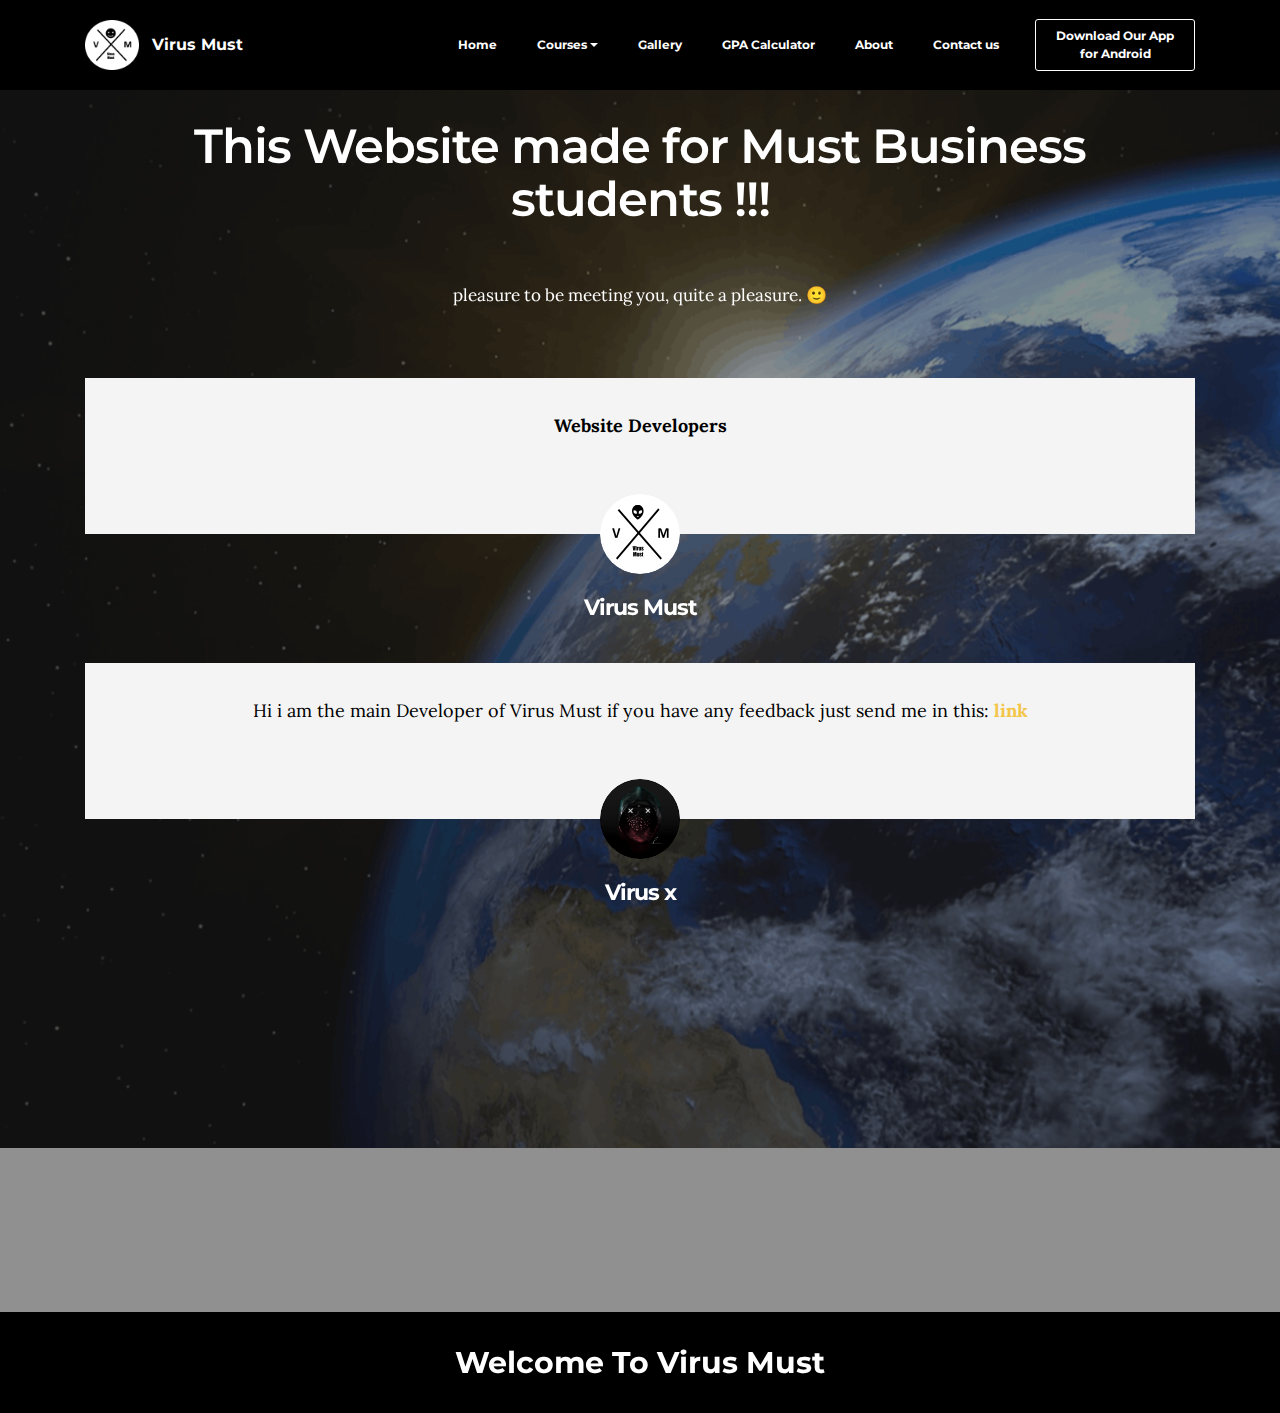
==== about.html @ 424b8ff4 "Add files via upload" ====
<!DOCTYPE html>
<html  >
<head>
  <!-- Site made with Mobirise Website Builder v5.9.18, https://mobirise.com -->
  <meta charset="UTF-8">
  <meta http-equiv="X-UA-Compatible" content="IE=edge">
  <meta name="generator" content="Mobirise v5.9.18, mobirise.com">
  <meta name="viewport" content="width=device-width, initial-scale=1, minimum-scale=1">
  <link rel="shortcut icon" href="assets/images/vm2-138x128.png" type="image/x-icon">
  <meta name="description" content="">
  
  
  <title>About</title>
  <link rel="stylesheet" href="https://fonts.googleapis.com/css?family=Lora:400,700,400italic,700italic&subset=latin">
  <link rel="stylesheet" href="https://fonts.googleapis.com/css?family=Montserrat:400,700">
  <link rel="stylesheet" href="https://fonts.googleapis.com/css?family=Raleway:100,100i,200,200i,300,300i,400,400i,500,500i,600,600i,700,700i,800,800i,900,900i">
  <link rel="stylesheet" href="assets/tether/tether.min.css">
  <link rel="stylesheet" href="assets/bootstrap/css/bootstrap.min.css">
  <link rel="stylesheet" href="assets/animatecss/animate.min.css">
  <link rel="stylesheet" href="assets/dropdown/css/style.css">
  <link rel="stylesheet" href="assets/theme/css/style.css">
  <link rel="preload" href="https://fonts.googleapis.com/css?family=Montserrat:400,700&display=swap" as="style" onload="this.onload=null;this.rel='stylesheet'">
  <noscript><link rel="stylesheet" href="https://fonts.googleapis.com/css?family=Montserrat:400,700&display=swap"></noscript>
  <link rel="preload" href="https://fonts.googleapis.com/css?family=Lora:400,700&display=swap" as="style" onload="this.onload=null;this.rel='stylesheet'">
  <noscript><link rel="stylesheet" href="https://fonts.googleapis.com/css?family=Lora:400,700&display=swap"></noscript>
  <link rel="preload" href="https://fonts.googleapis.com/css?family=Raleway:400,300,700&display=swap" as="style" onload="this.onload=null;this.rel='stylesheet'">
  <noscript><link rel="stylesheet" href="https://fonts.googleapis.com/css?family=Raleway:400,300,700&display=swap"></noscript>
  <link rel="preload" as="style" href="assets/mobirise/css/mbr-additional.css?v=BYHRyt"><link rel="stylesheet" href="assets/mobirise/css/mbr-additional.css?v=BYHRyt" type="text/css">

  
  
  
</head>
<body>
  
  <section id="menu-0" data-rv-view="24">

    <nav class="navbar navbar-dropdown navbar-fixed-top">
        <div class="container">

            <div class="mbr-table">
                <div class="mbr-table-cell">

                    <div class="navbar-brand">
                        <a href="index.html" class="navbar-logo"><img src="assets/images/vm2-138x128.png" alt="Virus X"></a>
                        <a class="navbar-caption text-white" href="index.html">Virus Must</a>
                    </div>

                </div>
                <div class="mbr-table-cell">

                    <button class="navbar-toggler pull-xs-right hidden-md-up" type="button" data-toggle="collapse" data-target="#exCollapsingNavbar">
                        <div class="hamburger-icon"></div>
                    </button>

                    <ul class="nav-dropdown collapse pull-xs-right nav navbar-nav navbar-toggleable-sm" id="exCollapsingNavbar"><li class="nav-item"><a class="nav-link link" href="index.html" aria-expanded="false">Home</a></li><li class="nav-item dropdown"><a class="nav-link link dropdown-toggle" href="course.html" aria-expanded="false" data-toggle="dropdown-submenu">Courses</a><div class="dropdown-menu"><a class="dropdown-item" href="bus.html">Business</a></div></li><li class="nav-item"><a class="nav-link link text-primary" href="Gallery.html" aria-expanded="false">Gallery</a></li><li class="nav-item"><a class="nav-link link text-primary" href="calc.html" aria-expanded="false">GPA Calculator</a></li><li class="nav-item"><a class="nav-link link" href="about.html" aria-expanded="false">About</a></li><li class="nav-item"><a class="nav-link link" href="contact.html" aria-expanded="false">Contact us</a></li><li class="nav-item nav-btn"><a class="nav-link btn btn-white btn-white-outline" href="https://drive.google.com/drive/folders/18sGdqXb9Q0d6BKZVwYMPJgSPHDCLx5mD?usp=sharing" target="_blank">Download Our App<br>for Android</a></li></ul>
                    <button hidden="" class="navbar-toggler navbar-close" type="button" data-toggle="collapse" data-target="#exCollapsingNavbar">
                        <div class="close-icon"></div>
                    </button>

                </div>
            </div>

        </div>
    </nav>

</section>

<section class="mbr-section mbr-parallax-background mbr-after-navbar" id="testimonials2-b" data-rv-view="26" style="background-image: url(assets/images/picture1-2000x1125.png); padding-top: 120px; padding-bottom: 120px;">

    <div class="mbr-overlay" style="opacity: 0.5; background-color: rgb(34, 34, 34);">
    </div>

        <div class="mbr-section mbr-section__container mbr-section__container--middle">
            <div class="container">
                <div class="row">
                    <div class="col-xs-12 text-xs-center">
                        <h3 class="mbr-section-title display-2">This Website made for Must Business students !!!
<div>
</div><div><br></div></h3>
                        <p class="mbr-section-subtitle">pleasure to be meeting you, quite a pleasure. 🙂</p>
                    </div>
                </div>
            </div>
        </div>


    <div class="mbr-section mbr-section-nopadding">
        <div class="container">
            <div class="row">

                <div class="col-xs-12">

                    <div class="mbr-testimonial card mbr-testimonial-lg">
                        <div class="card-block"><strong>Website Developers</strong></div>
                        <div class="mbr-author card-footer">
                            <div class="mbr-author-img"><img src="assets/images/vm-160x149.png" class="img-circle"></div>
                            <div class="mbr-author-name">Virus Must</div>
                            
                        </div>
                    </div><div class="mbr-testimonial card mbr-testimonial-lg">
                        <div class="card-block">Hi i am the main Developer of Virus Must if you have any feedback just send me in this: <strong><a href="contact.html" class="text-warning">link</a></strong></div>
                        <div class="mbr-author card-footer">
                            <div class="mbr-author-img"><img src="assets/images/picture1-158x160.png" class="img-circle"></div>
                            <div class="mbr-author-name">Virus x</div>
                            
                        </div>
                    </div><div class="mbr-testimonial card mbr-testimonial-lg">
                        <div class="card-block">Hi i am a Developer of Virus Must app and Website</div>
                        <div class="mbr-author card-footer">
                            <div class="mbr-author-img"><img src="assets/images/mms-160x158.png" class="img-circle"></div>
                            <div class="mbr-author-name">MMS</div>
                            
                        </div>
                    </div>

                </div>

            </div>

        </div>
    </div>
</section>

<footer class="mbr-small-footer mbr-section mbr-section-nopadding" id="footer1-0" data-rv-view="35" style="background-color: rgb(0, 0, 0); padding-top: 1.75rem; padding-bottom: 1.75rem;">
    
    <div class="container text-xs-center">
        <p><strong>Welcome To Virus Must</strong></p>
    </div>
</footer>


<script src="assets/web/assets/jquery/jquery.min.js"></script>
  <script src="assets/tether/tether.min.js"></script>
  <script src="assets/web/assets/bootstrap4-migrate/bootstrap.min.js"></script>
  <script src="assets/smooth-scroll/smooth-scroll.js"></script>
  <script src="assets/viewport-checker/jquery.viewportchecker.js"></script>
  <script src="assets/dropdown/js/script.min.js"></script>
  <script src="assets/touch-swipe/jquery.touch-swipe.min.js"></script>
  <script src="assets/jarallax/jarallax.js"></script>
  <script src="assets/theme/js/script.js"></script>
  
  
  
  <input name="animation" type="hidden">
  </body>
</html>
---- assets/dropdown/css/style.css ----
.navbar-dropdown {
  left: 0;
  padding: 0;
  position: absolute;
  right: 0;
  top: 0;
  transition: all 0.45s ease;
  z-index: 1030;
}
.navbar-dropdown .navbar-brand {
  float: none;
  font-size: 0;
  padding: 1.25rem 0;
  position: relative;
  transition: padding 0.25s ease;
  white-space: nowrap;
}
.navbar-dropdown .navbar-brand::before {
  content: "";
  display: inline-block;
  height: 100%;
  vertical-align: middle;
}
.navbar-dropdown .navbar-logo,
.navbar-dropdown .navbar-caption {
  display: inline-block;
  vertical-align: middle;
}
.navbar-dropdown .navbar-logo {
  margin-right: 0.8rem;
  transition: margin 0.3s ease-in-out;
}
.navbar-dropdown .navbar-logo img {
  height: 3.125rem;
  transition: all 0.3s ease-in-out;
}
.navbar-dropdown .mbr-table-cell {
  height: 5.625rem;
}
.navbar-dropdown .navbar-caption {
  font-family: "Montserrat";
  font-size: 1rem;
  font-weight: 700;
  white-space: normal;
}
.navbar-dropdown .navbar-caption, .navbar-dropdown .navbar-caption:hover {
  color: inherit;
  text-decoration: none;
}
.navbar-dropdown.navbar-fixed-top {
  position: fixed;
}
.navbar-dropdown.bg-color.transparent {
  background: none !important;
}
.navbar-dropdown.navbar-short .navbar-brand {
  padding: 0.625rem 0;
}
.navbar-dropdown.navbar-short .navbar-logo {
  margin-right: 0.5rem;
}
.navbar-dropdown.navbar-short .navbar-logo img {
  height: 2.375rem;
}
.navbar-dropdown.navbar-short .mbr-table-cell {
  height: 3.625rem;
}
.navbar-dropdown .navbar-close {
  left: 0.6875rem;
  position: fixed;
  top: 0.75rem;
  z-index: 1000;
}
.navbar-dropdown.opened {
  background: none !important;
}
.navbar-dropdown.opened .navbar-brand,
.navbar-dropdown.opened .navbar-toggler {
  display: none;
}
.navbar-dropdown .hamburger-icon {
  content: "";
  width: 16px;
  -webkit-box-shadow: 0 -6px 0 1px, 0 0 0 1px, 0 6px 0 1px;
  -moz-box-shadow: 0 -6px 0 1px, 0 0 0 1px, 0 6px 0 1px;
  box-shadow: 0 -6px 0 1px, 0 0 0 1px, 0 6px 0 1px;
  height: 0.1px !important;
  background-color: #fff !important;
}
.navbar-dropdown .close-icon {
  position: relative;
  width: 21px;
  height: 21px;
  overflow: hidden;
}
.navbar-dropdown .close-icon::before, .navbar-dropdown .close-icon::after {
  content: "";
  position: absolute;
  height: 2px;
  width: 100%;
  top: 50%;
  left: 0;
  margin-top: -1px;
}
.navbar-dropdown .close-icon::before {
  transform: rotate(45deg);
  -ms-transform: rotate(45deg);
  -webkit-transform: rotate(45deg);
}
.navbar-dropdown .close-icon::after {
  transform: rotate(-45deg);
  -ms-transform: rotate(-45deg);
  -webkit-transform: rotate(-45deg);
}

.dropdown-menu .dropdown-toggle[data-toggle=dropdown-submenu]::after {
  border-bottom: 0.35em solid transparent;
  border-left: 0.35em solid;
  border-right: 0;
  border-top: 0.35em solid transparent;
  margin-left: 0.3rem;
}

.dropdown-menu .dropdown-item:focus {
  outline: 0;
}

.nav-dropdown {
  display: table !important;
  font-family: "Montserrat";
  font-size: 0.75rem;
  font-weight: 700;
  height: auto !important;
}
.nav-dropdown .nav-item {
  display: table-cell;
  float: none;
  vertical-align: middle;
}
.nav-dropdown .nav-btn {
  padding-left: 1rem;
}
.nav-dropdown .link {
  margin: 1.667em;
  padding: 0;
  transition: color 0.2s ease-in-out;
}
.nav-dropdown .link.dropdown-toggle {
  margin-right: 2.583em;
}
.nav-dropdown .link.dropdown-toggle::after {
  margin-left: 0.25rem;
  border-top: 0.35em solid;
  border-right: 0.35em solid transparent;
  border-left: 0.35em solid transparent;
  border-bottom: 0;
}
.nav-dropdown .link.dropdown-toggle::after {
  display: block;
  margin-top: -0.1667em;
  position: absolute;
  right: 1.3333em;
  top: 50%;
}
.nav-dropdown .link.dropdown-toggle[aria-expanded=true] {
  margin: 0;
  padding: 1.667em 2.583em 1.667em 1.667em;
}
.nav-dropdown .link::after,
.nav-dropdown .dropdown-item::after {
  color: inherit;
}
.nav-dropdown .btn {
  font-size: 0.75rem;
  font-weight: 700;
  letter-spacing: 0;
  margin-bottom: 0;
  padding-left: 1.25rem;
  padding-right: 1.25rem;
}
.nav-dropdown .dropdown-menu {
  border-radius: 0;
  border: 0;
  left: 0;
  margin: 0;
  padding-bottom: 1.25rem;
  padding-top: 1.25rem;
}
.nav-dropdown .dropdown-submenu {
  left: 100%;
  margin-left: 0.125rem;
  margin-top: -1.25rem;
  top: 0;
}
.nav-dropdown .dropdown-item {
  font-size: 0.8125rem;
  font-weight: 500;
  line-height: 2;
  padding: 0.3846em 4.615em 0.3846em 1.5385em;
  position: relative;
  transition: color 0.2s ease-in-out, background-color 0.2s ease-in-out;
}
.nav-dropdown .dropdown-item::after {
  margin-top: -0.3077em;
  position: absolute;
  right: 1.1538em;
  top: 50%;
}
.nav-dropdown .dropdown-item:focus, .nav-dropdown .dropdown-item:hover {
  background: none;
}

@media (max-width: 767px) {
  .nav-dropdown.navbar-toggleable-sm {
    bottom: 0;
    display: none;
    left: 0;
    overflow-x: hidden;
    position: fixed;
    top: 0;
    transform: translateX(-100%);
    -ms-transform: translateX(-100%);
    -webkit-transform: translateX(-100%);
    width: 18.75rem;
    z-index: 999;
  }
}
.nav-dropdown.navbar-toggleable-xl {
  bottom: 0;
  display: none;
  left: 0;
  overflow-x: hidden;
  position: fixed;
  top: 0;
  transform: translateX(-100%);
  -ms-transform: translateX(-100%);
  -webkit-transform: translateX(-100%);
  width: 18.75rem;
  z-index: 999;
}

.nav-dropdown-sm {
  display: block !important;
  overflow-x: hidden;
  overflow: auto;
  padding-top: 3.875rem;
}
.nav-dropdown-sm::after {
  content: "";
  display: block;
  height: 3rem;
  width: 100%;
}
.nav-dropdown-sm.collapse.in ~ .navbar-close {
  display: block !important;
}
.nav-dropdown-sm.collapsing, .nav-dropdown-sm.collapse.in {
  transform: translateX(0);
  -ms-transform: translateX(0);
  -webkit-transform: translateX(0);
  transition: all 0.25s ease-out;
  -webkit-transition: all 0.25s ease-out;
}
.nav-dropdown-sm.collapsing[aria-expanded=false] {
  transform: translateX(-100%);
  -ms-transform: translateX(-100%);
  -webkit-transform: translateX(-100%);
}
.nav-dropdown-sm .nav-item {
  display: block;
  margin-left: 0 !important;
  padding-left: 0;
}
.nav-dropdown-sm .link,
.nav-dropdown-sm .dropdown-item {
  border-top: 1px dotted rgba(255, 255, 255, 0.1);
  font-size: 0.8125rem;
  line-height: 1.6;
  margin: 0 !important;
  padding: 0.875rem 2.4rem 0.875rem 1.5625rem !important;
  position: relative;
  white-space: normal;
}
.nav-dropdown-sm .link:focus, .nav-dropdown-sm .link:hover,
.nav-dropdown-sm .dropdown-item:focus,
.nav-dropdown-sm .dropdown-item:hover {
  background: rgba(0, 0, 0, 0.2) !important;
}
.nav-dropdown-sm .nav-btn {
  position: relative;
  padding: 1.5625rem 1.5625rem 0 1.5625rem;
}
.nav-dropdown-sm .nav-btn::before {
  border-top: 1px dotted rgba(255, 255, 255, 0.1);
  content: "";
  left: 0;
  position: absolute;
  top: 0;
  width: 100%;
}
.nav-dropdown-sm .nav-btn + .nav-btn {
  padding-top: 0.625rem;
}
.nav-dropdown-sm .nav-btn + .nav-btn::before {
  display: none;
}
.nav-dropdown-sm .btn {
  padding: 0.625rem 0;
}
.nav-dropdown-sm .dropdown-toggle::after {
  position: absolute;
  right: 1.25rem;
  top: 50%;
  margin-top: -0.154em;
}
.nav-dropdown-sm .dropdown-toggle[data-toggle=dropdown-submenu]::after {
  margin-left: 0.25rem;
  border-top: 0.35em solid;
  border-right: 0.35em solid transparent;
  border-left: 0.35em solid transparent;
  border-bottom: 0;
}
.nav-dropdown-sm .dropdown-toggle[data-toggle=dropdown-submenu][aria-expanded=true]::after {
  border-top: 0;
  border-right: 0.35em solid transparent;
  border-left: 0.35em solid transparent;
  border-bottom: 0.35em solid;
}
.nav-dropdown-sm .dropdown-menu {
  margin: 0;
  padding: 0;
  position: relative;
  top: 0;
  left: 0;
  width: 100%;
  border: 0;
  float: none;
  border-radius: 0;
  background: none;
}

.is-builder .nav-dropdown.collapsing {
  transition: none !important;
}
---- assets/mobirise/css/mbr-additional.css ----
@import url(https://fonts.googleapis.com/css?family=Oswald:400,300,700);
@import url(https://fonts.googleapis.com/css?family=Montserrat:400,700);


.subtitleFont {
  font-family: 'Lora', serif;
  font-style: normal;
}
body,
input,
textarea,
.mbr-company .list-group-text {
  font-family: 'Raleway', sans-serif;
}
.mbr-footer-content li,
.mbr-footer .mbr-contacts li {
  font-family: 'Raleway', sans-serif;
}
.btn,
.alert,
h1,
h2,
h3,
h4,
h5,
h6,
.h1,
.h2,
.h3,
.h4,
.h5,
.h6,
.display-1,
.display-2,
.display-3,
.display-4,
.mbr-figure .mbr-figure-caption,
.mbr-gallery-title,
.mbr-map [data-state-details],
.mbr-price {
  font-family: 'Montserrat', sans-serif;
}
.mbr-footer-content h1,
.mbr-footer .mbr-contacts h1,
.mbr-footer-content h2,
.mbr-footer .mbr-contacts h2,
.mbr-footer-content h3,
.mbr-footer .mbr-contacts h3,
.mbr-footer-content h4,
.mbr-footer .mbr-contacts h4,
.mbr-footer-content p strong,
.mbr-footer .mbr-contacts p strong,
.mbr-footer-content strong,
.mbr-footer .mbr-contacts strong {
  font-family: 'Montserrat', sans-serif;
}
.btn-sm,
.lead a,
.lead blockquote,
.mbr-section-subtitle,
.mbr-section-hero .mbr-section-lead,
.mbr-cards .card-subtitle,
.mbr-testimonial .card-block {
  font-family: 'Lora', serif;
  font-style: normal;
}
.mbr-author-name {
  font-family: 'Montserrat', sans-serif;
}
.mbr-author-desc {
  font-family: 'Lora', serif;
  font-style: normal;
}
.mbr-plan-title {
  font-family: 'Montserrat', sans-serif;
}
.mbr-plan-subtitle,
.mbr-plan-price-desc {
  font-family: 'Lora', serif;
  font-style: normal;
}
.bg-primary {
  background-color: #ffffff !important;
}
.bg-success {
  background-color: #90a878 !important;
}
.bg-info {
  background-color: #7e9b9f !important;
}
.bg-warning {
  background-color: #f3c649 !important;
}
.bg-danger {
  background-color: #f28281 !important;
}
.btn-primary {
  background-color: #ffffff;
  border-color: #ffffff;
  color: #ffffff;
}
.btn-primary:hover,
.btn-primary:focus,
.btn-primary.focus,
.btn-primary:active,
.btn-primary.active {
  color: #ffffff;
  background-color: #d9d9d9;
  border-color: #d9d9d9;
}
.btn-primary.disabled,
.btn-primary:disabled {
  color: #ffffff !important;
  background-color: #d9d9d9 !important;
  border-color: #d9d9d9 !important;
}
.btn-secondary {
  background-color: #bfcecb;
  border-color: #bfcecb;
  color: #ffffff;
}
.btn-secondary:hover,
.btn-secondary:focus,
.btn-secondary.focus,
.btn-secondary:active,
.btn-secondary.active {
  color: #ffffff;
  background-color: #94ada8;
  border-color: #94ada8;
}
.btn-secondary.disabled,
.btn-secondary:disabled {
  color: #ffffff !important;
  background-color: #94ada8 !important;
  border-color: #94ada8 !important;
}
.btn-info {
  background-color: #7e9b9f;
  border-color: #7e9b9f;
  color: #ffffff;
}
.btn-info:hover,
.btn-info:focus,
.btn-info.focus,
.btn-info:active,
.btn-info.active {
  color: #ffffff;
  background-color: #597478;
  border-color: #597478;
}
.btn-info.disabled,
.btn-info:disabled {
  color: #ffffff !important;
  background-color: #597478 !important;
  border-color: #597478 !important;
}
.btn-success {
  background-color: #90a878;
  border-color: #90a878;
  color: #ffffff;
}
.btn-success:hover,
.btn-success:focus,
.btn-success.focus,
.btn-success:active,
.btn-success.active {
  color: #ffffff;
  background-color: #6a8153;
  border-color: #6a8153;
}
.btn-success.disabled,
.btn-success:disabled {
  color: #ffffff !important;
  background-color: #6a8153 !important;
  border-color: #6a8153 !important;
}
.btn-warning {
  background-color: #f3c649;
  border-color: #f3c649;
  color: #ffffff;
}
.btn-warning:hover,
.btn-warning:focus,
.btn-warning.focus,
.btn-warning:active,
.btn-warning.active {
  color: #ffffff;
  background-color: #e1a90f;
  border-color: #e1a90f;
}
.btn-warning.disabled,
.btn-warning:disabled {
  color: #ffffff !important;
  background-color: #e1a90f !important;
  border-color: #e1a90f !important;
}
.btn-danger {
  background-color: #f28281;
  border-color: #f28281;
  color: #ffffff;
}
.btn-danger:hover,
.btn-danger:focus,
.btn-danger.focus,
.btn-danger:active,
.btn-danger.active {
  color: #ffffff;
  background-color: #eb3d3c;
  border-color: #eb3d3c;
}
.btn-danger.disabled,
.btn-danger:disabled {
  color: #ffffff !important;
  background-color: #eb3d3c !important;
  border-color: #eb3d3c !important;
}
.btn-primary-outline {
  background: none;
  border-color: #cccccc;
  color: #cccccc;
}
.btn-primary-outline:hover,
.btn-primary-outline:focus,
.btn-primary-outline.focus,
.btn-primary-outline:active,
.btn-primary-outline.active {
  color: #ffffff;
  background-color: #ffffff;
  border-color: #ffffff;
}
.btn-primary-outline.disabled,
.btn-primary-outline:disabled {
  color: #ffffff !important;
  background-color: #ffffff !important;
  border-color: #ffffff !important;
}
.btn-secondary-outline {
  background: none;
  border-color: #85a29c;
  color: #85a29c;
}
.btn-secondary-outline:hover,
.btn-secondary-outline:focus,
.btn-secondary-outline.focus,
.btn-secondary-outline:active,
.btn-secondary-outline.active {
  color: #ffffff;
  background-color: #bfcecb;
  border-color: #bfcecb;
}
.btn-secondary-outline.disabled,
.btn-secondary-outline:disabled {
  color: #ffffff !important;
  background-color: #bfcecb !important;
  border-color: #bfcecb !important;
}
.btn-info-outline {
  background: none;
  border-color: #4e6669;
  color: #4e6669;
}
.btn-info-outline:hover,
.btn-info-outline:focus,
.btn-info-outline.focus,
.btn-info-outline:active,
.btn-info-outline.active {
  color: #ffffff;
  background-color: #7e9b9f;
  border-color: #7e9b9f;
}
.btn-info-outline.disabled,
.btn-info-outline:disabled {
  color: #ffffff !important;
  background-color: #7e9b9f !important;
  border-color: #7e9b9f !important;
}
.btn-success-outline {
  background: none;
  border-color: #5d7149;
  color: #5d7149;
}
.btn-success-outline:hover,
.btn-success-outline:focus,
.btn-success-outline.focus,
.btn-success-outline:active,
.btn-success-outline.active {
  color: #ffffff;
  background-color: #90a878;
  border-color: #90a878;
}
.btn-success-outline.disabled,
.btn-success-outline:disabled {
  color: #ffffff !important;
  background-color: #90a878 !important;
  border-color: #90a878 !important;
}
.btn-warning-outline {
  background: none;
  border-color: #c9970d;
  color: #c9970d;
}
.btn-warning-outline:hover,
.btn-warning-outline:focus,
.btn-warning-outline.focus,
.btn-warning-outline:active,
.btn-warning-outline.active {
  color: #ffffff;
  background-color: #f3c649;
  border-color: #f3c649;
}
.btn-warning-outline.disabled,
.btn-warning-outline:disabled {
  color: #ffffff !important;
  background-color: #f3c649 !important;
  border-color: #f3c649 !important;
}
.btn-danger-outline {
  background: none;
  border-color: #e82625;
  color: #e82625;
}
.btn-danger-outline:hover,
.btn-danger-outline:focus,
.btn-danger-outline.focus,
.btn-danger-outline:active,
.btn-danger-outline.active {
  color: #ffffff;
  background-color: #f28281;
  border-color: #f28281;
}
.btn-danger-outline.disabled,
.btn-danger-outline:disabled {
  color: #ffffff !important;
  background-color: #f28281 !important;
  border-color: #f28281 !important;
}
.text-primary {
  color: #ffffff !important;
}
.text-success {
  color: #90a878 !important;
}
.text-info {
  color: #7e9b9f !important;
}
.text-warning {
  color: #f3c649 !important;
}
.text-danger {
  color: #f28281 !important;
}
.alert-success {
  background-color: #90a878;
}
.alert-info {
  background-color: #7e9b9f;
}
.alert-warning {
  background-color: #f3c649;
}
.alert-danger {
  background-color: #f28281;
}
.btn-social {
  border-color: #ffffff;
}
.btn-social:hover {
  background: #ffffff;
}
.mbr-company .list-group-item.active .list-group-text {
  color: #ffffff;
}
.mbr-footer p a,
.mbr-footer ul a {
  color: #ffffff;
}
.mbr-footer-content li::before,
.mbr-footer .mbr-contacts li::before {
  background: #ffffff;
}
.mbr-footer-content li a:hover,
.mbr-footer .mbr-contacts li a:hover {
  color: #ffffff;
}
.lead a,
.lead a:hover {
  color: #ffffff;
}
.lead blockquote {
  border-color: #ffffff;
}
.mbr-plan-header.bg-primary .mbr-plan-subtitle,
.mbr-plan-header.bg-primary .mbr-plan-price-desc {
  color: #ffffff;
}
.mbr-plan-header.bg-success .mbr-plan-subtitle,
.mbr-plan-header.bg-success .mbr-plan-price-desc {
  color: #d0dac6;
}
.mbr-plan-header.bg-info .mbr-plan-subtitle,
.mbr-plan-header.bg-info .mbr-plan-price-desc {
  color: #c7d4d5;
}
.mbr-plan-header.bg-warning .mbr-plan-subtitle,
.mbr-plan-header.bg-warning .mbr-plan-price-desc {
  color: #ffffff;
}
.mbr-plan-header.bg-danger .mbr-plan-subtitle,
.mbr-plan-header.bg-danger .mbr-plan-price-desc {
  color: #ffffff;
}
.mbr-small-footer a,
.mbr-gallery-filter li:hover {
  color: #ffffff;
}
.scrollToTop_wraper {
  display: none;
}
.form-control {
  padding: 0.9rem;
}
.align-center {
  text-align: center;
}
.col,
.col-12,
.col-auto {
  position: relative;
  width: 100%;
  min-height: 1px;
  padding-left: 15px;
  padding-right: 15px;
}
.col {
  -ms-flex-preferred-size: 0;
  flex-basis: 0;
  -ms-flex-positive: 1;
  flex-grow: 1;
  max-width: 100%;
}
.col-auto {
  -ms-flex: 0 0 auto;
  flex: 0 0 auto;
  width: auto;
  max-width: none;
}
form a.btn {
  margin: 0;
}
.mx-auto {
  margin: 0 auto;
}
section.custom-form .container,
section.form .container {
  display: flex;
}
.form-row {
  display: flex;
  flex-wrap: wrap;
  margin: 0 -15px;
}
#menu-0 .hide-buttons .nav-btn {
  display: none !important;
}
#menu-0 .navbar-caption {
  color: #ffffff;
}
#menu-0 .navbar-toggler {
  color: #ffffff;
}
#menu-0 .link,
#menu-0 .dropdown-item {
  color: #ffffff;
}
#menu-0 .link {
  font-size: 0.75rem;
}
#menu-0 .dropdown-item,
#menu-0 .nav-dropdown-sm .link {
  font-size: 0.812rem;
}
#menu-0 .link:hover,
#menu-0 .dropdown-item:hover,
#menu-0 .link:focus,
#menu-0 .dropdown-item:focus {
  color: #c0a375;
}
#menu-0 .link[aria-expanded="true"],
#menu-0 .dropdown-menu {
  background: #000000;
}
#menu-0 .nav-dropdown-sm .link:focus,
#menu-0 .nav-dropdown-sm .link:hover,
#menu-0 .nav-dropdown-sm .dropdown-item:focus,
#menu-0 .nav-dropdown-sm .dropdown-item:hover {
  background: #000000!important;
}
#menu-0 .navbar,
#menu-0 .nav-dropdown-sm,
#menu-0 .nav-dropdown-sm .link[aria-expanded="true"],
#menu-0 .nav-dropdown-sm .dropdown-menu {
  background: #000000;
}
#menu-0 .bg-color.transparent .link {
  color: #ffffff;
  transition: none;
}
#menu-0 .bg-color.transparent.opened .link {
  transition: color 0.2s ease-in-out;
}
#menu-0 .bg-color.transparent.opened .link:hover,
#menu-0 .bg-color.transparent.opened .link:focus {
  color: #c0a375;
}
#menu-0 .link[aria-expanded="true"],
#menu-0 .dropdown-item[aria-expanded="true"] {
  color: #c0a375!important;
}
#menu-0.mbr-navbar--stuck .mbr-navbar__section {
  background: #2c2c2c;
}
#menu-0 .mbr-navbar__hamburger {
  color: #ffffff;
}
#menu-0 .close-icon::before,
#menu-0 .close-icon::after {
  background-color: #ffffff;
}
#header3-0 .mbr-section-title,
#header3-0 .mbr-section-subtitle {
  text-align: center;
}
#header3-0 SMALL {
  font-family: 'Oswald', sans-serif;
}
#header3-0 B {
  font-size: 100px;
}
#header3-0 H3 {
  color: #ffffff;
}
#header3-0 .mbr-section-title {
  font-size: 46px;
}
#header5-0 .mbr-section-title {
  color: #ffffff;
  text-align: right;
}
#header5-0 .mbr-section-lead {
  color: #9c9a9a;
}
#features2-2 .striped .mbr-cards-col:nth-child(2n+1) {
  background-color: #000000;
}
#footer1-0 P {
  font-family: 'Montserrat', sans-serif;
  font-size: 30px;
  color: #ffffff;
}


#menu-0 .hide-buttons .nav-btn {
  display: none !important;
}
#menu-0 .navbar-caption {
  color: #ffffff;
}
#menu-0 .navbar-toggler {
  color: #ffffff;
}
#menu-0 .link,
#menu-0 .dropdown-item {
  color: #ffffff;
}
#menu-0 .link {
  font-size: 0.75rem;
}
#menu-0 .dropdown-item,
#menu-0 .nav-dropdown-sm .link {
  font-size: 0.812rem;
}
#menu-0 .link:hover,
#menu-0 .dropdown-item:hover,
#menu-0 .link:focus,
#menu-0 .dropdown-item:focus {
  color: #c0a375;
}
#menu-0 .link[aria-expanded="true"],
#menu-0 .dropdown-menu {
  background: #000000;
}
#menu-0 .nav-dropdown-sm .link:focus,
#menu-0 .nav-dropdown-sm .link:hover,
#menu-0 .nav-dropdown-sm .dropdown-item:focus,
#menu-0 .nav-dropdown-sm .dropdown-item:hover {
  background: #000000!important;
}
#menu-0 .navbar,
#menu-0 .nav-dropdown-sm,
#menu-0 .nav-dropdown-sm .link[aria-expanded="true"],
#menu-0 .nav-dropdown-sm .dropdown-menu {
  background: #000000;
}
#menu-0 .bg-color.transparent .link {
  color: #ffffff;
  transition: none;
}
#menu-0 .bg-color.transparent.opened .link {
  transition: color 0.2s ease-in-out;
}
#menu-0 .bg-color.transparent.opened .link:hover,
#menu-0 .bg-color.transparent.opened .link:focus {
  color: #c0a375;
}
#menu-0 .link[aria-expanded="true"],
#menu-0 .dropdown-item[aria-expanded="true"] {
  color: #c0a375!important;
}
#menu-0.mbr-navbar--stuck .mbr-navbar__section {
  background: #2c2c2c;
}
#menu-0 .mbr-navbar__hamburger {
  color: #ffffff;
}
#menu-0 .close-icon::before,
#menu-0 .close-icon::after {
  background-color: #ffffff;
}
#testimonials2-b .mbr-section-title {
  color: #ffffff;
}
#testimonials2-b .mbr-section-subtitle {
  color: #ffffff;
}
#testimonials2-b .mbr-author-name {
  color: #ffffff;
  font-size: 22px;
}
#testimonials2-b .card-block {
  color: #000000;
}
#testimonials2-b .card-block B {
  font-family: 'Oswald', sans-serif;
}
#footer1-0 P {
  font-family: 'Montserrat', sans-serif;
  font-size: 30px;
  color: #ffffff;
}

#menu-0 .hide-buttons .nav-btn {
  display: none !important;
}
#menu-0 .navbar-caption {
  color: #ffffff;
}
#menu-0 .navbar-toggler {
  color: #ffffff;
}
#menu-0 .link,
#menu-0 .dropdown-item {
  color: #ffffff;
}
#menu-0 .link {
  font-size: 0.75rem;
}
#menu-0 .dropdown-item,
#menu-0 .nav-dropdown-sm .link {
  font-size: 0.812rem;
}
#menu-0 .link:hover,
#menu-0 .dropdown-item:hover,
#menu-0 .link:focus,
#menu-0 .dropdown-item:focus {
  color: #c0a375;
}
#menu-0 .link[aria-expanded="true"],
#menu-0 .dropdown-menu {
  background: #000000;
}
#menu-0 .nav-dropdown-sm .link:focus,
#menu-0 .nav-dropdown-sm .link:hover,
#menu-0 .nav-dropdown-sm .dropdown-item:focus,
#menu-0 .nav-dropdown-sm .dropdown-item:hover {
  background: #000000!important;
}
#menu-0 .navbar,
#menu-0 .nav-dropdown-sm,
#menu-0 .nav-dropdown-sm .link[aria-expanded="true"],
#menu-0 .nav-dropdown-sm .dropdown-menu {
  background: #000000;
}
#menu-0 .bg-color.transparent .link {
  color: #ffffff;
  transition: none;
}
#menu-0 .bg-color.transparent.opened .link {
  transition: color 0.2s ease-in-out;
}
#menu-0 .bg-color.transparent.opened .link:hover,
#menu-0 .bg-color.transparent.opened .link:focus {
  color: #c0a375;
}
#menu-0 .link[aria-expanded="true"],
#menu-0 .dropdown-item[aria-expanded="true"] {
  color: #c0a375!important;
}
#menu-0.mbr-navbar--stuck .mbr-navbar__section {
  background: #2c2c2c;
}
#menu-0 .mbr-navbar__hamburger {
  color: #ffffff;
}
#menu-0 .close-icon::before,
#menu-0 .close-icon::after {
  background-color: #ffffff;
}
#form1-0 .form-control-label {
  color: #232323;
}
#footer1-0 P {
  font-family: 'Montserrat', sans-serif;
  font-size: 30px;
  color: #ffffff;
}

#menu-0 .hide-buttons .nav-btn {
  display: none !important;
}
#menu-0 .navbar-caption {
  color: #ffffff;
}
#menu-0 .navbar-toggler {
  color: #ffffff;
}
#menu-0 .link,
#menu-0 .dropdown-item {
  color: #ffffff;
}
#menu-0 .link {
  font-size: 0.75rem;
}
#menu-0 .dropdown-item,
#menu-0 .nav-dropdown-sm .link {
  font-size: 0.812rem;
}
#menu-0 .link:hover,
#menu-0 .dropdown-item:hover,
#menu-0 .link:focus,
#menu-0 .dropdown-item:focus {
  color: #c0a375;
}
#menu-0 .link[aria-expanded="true"],
#menu-0 .dropdown-menu {
  background: #000000;
}
#menu-0 .nav-dropdown-sm .link:focus,
#menu-0 .nav-dropdown-sm .link:hover,
#menu-0 .nav-dropdown-sm .dropdown-item:focus,
#menu-0 .nav-dropdown-sm .dropdown-item:hover {
  background: #000000!important;
}
#menu-0 .navbar,
#menu-0 .nav-dropdown-sm,
#menu-0 .nav-dropdown-sm .link[aria-expanded="true"],
#menu-0 .nav-dropdown-sm .dropdown-menu {
  background: #000000;
}
#menu-0 .bg-color.transparent .link {
  color: #ffffff;
  transition: none;
}
#menu-0 .bg-color.transparent.opened .link {
  transition: color 0.2s ease-in-out;
}
#menu-0 .bg-color.transparent.opened .link:hover,
#menu-0 .bg-color.transparent.opened .link:focus {
  color: #c0a375;
}
#menu-0 .link[aria-expanded="true"],
#menu-0 .dropdown-item[aria-expanded="true"] {
  color: #c0a375!important;
}
#menu-0.mbr-navbar--stuck .mbr-navbar__section {
  background: #2c2c2c;
}
#menu-0 .mbr-navbar__hamburger {
  color: #ffffff;
}
#menu-0 .close-icon::before,
#menu-0 .close-icon::after {
  background-color: #ffffff;
}
#header5-0 .mbr-section-title {
  color: #000;
  text-align: left;
}
#header5-0 .mbr-section-lead {
  color: #9c9a9a;
}
#header5-0 .btn {
  font-size: 24px;
}
#footer1-0 P {
  font-family: 'Montserrat', sans-serif;
  font-size: 30px;
  color: #ffffff;
}

#menu-4 .hide-buttons .nav-btn {
  display: none !important;
}
#menu-4 .navbar-caption {
  color: #ffffff;
}
#menu-4 .navbar-toggler {
  color: #ffffff;
}
#menu-4 .link,
#menu-4 .dropdown-item {
  color: #ffffff;
}
#menu-4 .link {
  font-size: 0.75rem;
}
#menu-4 .dropdown-item,
#menu-4 .nav-dropdown-sm .link {
  font-size: 0.812rem;
}
#menu-4 .link:hover,
#menu-4 .dropdown-item:hover,
#menu-4 .link:focus,
#menu-4 .dropdown-item:focus {
  color: #c0a375;
}
#menu-4 .link[aria-expanded="true"],
#menu-4 .dropdown-menu {
  background: #000000;
}
#menu-4 .nav-dropdown-sm .link:focus,
#menu-4 .nav-dropdown-sm .link:hover,
#menu-4 .nav-dropdown-sm .dropdown-item:focus,
#menu-4 .nav-dropdown-sm .dropdown-item:hover {
  background: #000000!important;
}
#menu-4 .navbar,
#menu-4 .nav-dropdown-sm,
#menu-4 .nav-dropdown-sm .link[aria-expanded="true"],
#menu-4 .nav-dropdown-sm .dropdown-menu {
  background: #000000;
}
#menu-4 .bg-color.transparent .link {
  color: #ffffff;
  transition: none;
}
#menu-4 .bg-color.transparent.opened .link {
  transition: color 0.2s ease-in-out;
}
#menu-4 .bg-color.transparent.opened .link:hover,
#menu-4 .bg-color.transparent.opened .link:focus {
  color: #c0a375;
}
#menu-4 .link[aria-expanded="true"],
#menu-4 .dropdown-item[aria-expanded="true"] {
  color: #c0a375!important;
}
#menu-4.mbr-navbar--stuck .mbr-navbar__section {
  background: #2c2c2c;
}
#menu-4 .mbr-navbar__hamburger {
  color: #ffffff;
}
#menu-4 .close-icon::before,
#menu-4 .close-icon::after {
  background-color: #ffffff;
}
#footer1-5 P {
  font-family: 'Montserrat', sans-serif;
  font-size: 30px;
  color: #ffffff;
}
#slider-8 H2 {
  text-align: right;
  font-size: 60px;
}

#menu-9 .hide-buttons .nav-btn {
  display: none !important;
}
#menu-9 .navbar-caption {
  color: #ffffff;
}
#menu-9 .navbar-toggler {
  color: #ffffff;
}
#menu-9 .link,
#menu-9 .dropdown-item {
  color: #ffffff;
}
#menu-9 .link {
  font-size: 0.75rem;
}
#menu-9 .dropdown-item,
#menu-9 .nav-dropdown-sm .link {
  font-size: 0.812rem;
}
#menu-9 .link:hover,
#menu-9 .dropdown-item:hover,
#menu-9 .link:focus,
#menu-9 .dropdown-item:focus {
  color: #c0a375;
}
#menu-9 .link[aria-expanded="true"],
#menu-9 .dropdown-menu {
  background: #000000;
}
#menu-9 .nav-dropdown-sm .link:focus,
#menu-9 .nav-dropdown-sm .link:hover,
#menu-9 .nav-dropdown-sm .dropdown-item:focus,
#menu-9 .nav-dropdown-sm .dropdown-item:hover {
  background: #000000!important;
}
#menu-9 .navbar,
#menu-9 .nav-dropdown-sm,
#menu-9 .nav-dropdown-sm .link[aria-expanded="true"],
#menu-9 .nav-dropdown-sm .dropdown-menu {
  background: #000000;
}
#menu-9 .bg-color.transparent .link {
  color: #ffffff;
  transition: none;
}
#menu-9 .bg-color.transparent.opened .link {
  transition: color 0.2s ease-in-out;
}
#menu-9 .bg-color.transparent.opened .link:hover,
#menu-9 .bg-color.transparent.opened .link:focus {
  color: #c0a375;
}
#menu-9 .link[aria-expanded="true"],
#menu-9 .dropdown-item[aria-expanded="true"] {
  color: #c0a375!important;
}
#menu-9.mbr-navbar--stuck .mbr-navbar__section {
  background: #2c2c2c;
}
#menu-9 .mbr-navbar__hamburger {
  color: #ffffff;
}
#menu-9 .close-icon::before,
#menu-9 .close-icon::after {
  background-color: #ffffff;
}
#footer1-a P {
  font-family: 'Montserrat', sans-serif;
  font-size: 30px;
  color: #ffffff;
}
---- assets/mobirise/css/mbr-additional.css ----
@import url(https://fonts.googleapis.com/css?family=Oswald:400,300,700);
@import url(https://fonts.googleapis.com/css?family=Montserrat:400,700);


.subtitleFont {
  font-family: 'Lora', serif;
  font-style: normal;
}
body,
input,
textarea,
.mbr-company .list-group-text {
  font-family: 'Raleway', sans-serif;
}
.mbr-footer-content li,
.mbr-footer .mbr-contacts li {
  font-family: 'Raleway', sans-serif;
}
.btn,
.alert,
h1,
h2,
h3,
h4,
h5,
h6,
.h1,
.h2,
.h3,
.h4,
.h5,
.h6,
.display-1,
.display-2,
.display-3,
.display-4,
.mbr-figure .mbr-figure-caption,
.mbr-gallery-title,
.mbr-map [data-state-details],
.mbr-price {
  font-family: 'Montserrat', sans-serif;
}
.mbr-footer-content h1,
.mbr-footer .mbr-contacts h1,
.mbr-footer-content h2,
.mbr-footer .mbr-contacts h2,
.mbr-footer-content h3,
.mbr-footer .mbr-contacts h3,
.mbr-footer-content h4,
.mbr-footer .mbr-contacts h4,
.mbr-footer-content p strong,
.mbr-footer .mbr-contacts p strong,
.mbr-footer-content strong,
.mbr-footer .mbr-contacts strong {
  font-family: 'Montserrat', sans-serif;
}
.btn-sm,
.lead a,
.lead blockquote,
.mbr-section-subtitle,
.mbr-section-hero .mbr-section-lead,
.mbr-cards .card-subtitle,
.mbr-testimonial .card-block {
  font-family: 'Lora', serif;
  font-style: normal;
}
.mbr-author-name {
  font-family: 'Montserrat', sans-serif;
}
.mbr-author-desc {
  font-family: 'Lora', serif;
  font-style: normal;
}
.mbr-plan-title {
  font-family: 'Montserrat', sans-serif;
}
.mbr-plan-subtitle,
.mbr-plan-price-desc {
  font-family: 'Lora', serif;
  font-style: normal;
}
.bg-primary {
  background-color: #ffffff !important;
}
.bg-success {
  background-color: #90a878 !important;
}
.bg-info {
  background-color: #7e9b9f !important;
}
.bg-warning {
  background-color: #f3c649 !important;
}
.bg-danger {
  background-color: #f28281 !important;
}
.btn-primary {
  background-color: #ffffff;
  border-color: #ffffff;
  color: #ffffff;
}
.btn-primary:hover,
.btn-primary:focus,
.btn-primary.focus,
.btn-primary:active,
.btn-primary.active {
  color: #ffffff;
  background-color: #d9d9d9;
  border-color: #d9d9d9;
}
.btn-primary.disabled,
.btn-primary:disabled {
  color: #ffffff !important;
  background-color: #d9d9d9 !important;
  border-color: #d9d9d9 !important;
}
.btn-secondary {
  background-color: #bfcecb;
  border-color: #bfcecb;
  color: #ffffff;
}
.btn-secondary:hover,
.btn-secondary:focus,
.btn-secondary.focus,
.btn-secondary:active,
.btn-secondary.active {
  color: #ffffff;
  background-color: #94ada8;
  border-color: #94ada8;
}
.btn-secondary.disabled,
.btn-secondary:disabled {
  color: #ffffff !important;
  background-color: #94ada8 !important;
  border-color: #94ada8 !important;
}
.btn-info {
  background-color: #7e9b9f;
  border-color: #7e9b9f;
  color: #ffffff;
}
.btn-info:hover,
.btn-info:focus,
.btn-info.focus,
.btn-info:active,
.btn-info.active {
  color: #ffffff;
  background-color: #597478;
  border-color: #597478;
}
.btn-info.disabled,
.btn-info:disabled {
  color: #ffffff !important;
  background-color: #597478 !important;
  border-color: #597478 !important;
}
.btn-success {
  background-color: #90a878;
  border-color: #90a878;
  color: #ffffff;
}
.btn-success:hover,
.btn-success:focus,
.btn-success.focus,
.btn-success:active,
.btn-success.active {
  color: #ffffff;
  background-color: #6a8153;
  border-color: #6a8153;
}
.btn-success.disabled,
.btn-success:disabled {
  color: #ffffff !important;
  background-color: #6a8153 !important;
  border-color: #6a8153 !important;
}
.btn-warning {
  background-color: #f3c649;
  border-color: #f3c649;
  color: #ffffff;
}
.btn-warning:hover,
.btn-warning:focus,
.btn-warning.focus,
.btn-warning:active,
.btn-warning.active {
  color: #ffffff;
  background-color: #e1a90f;
  border-color: #e1a90f;
}
.btn-warning.disabled,
.btn-warning:disabled {
  color: #ffffff !important;
  background-color: #e1a90f !important;
  border-color: #e1a90f !important;
}
.btn-danger {
  background-color: #f28281;
  border-color: #f28281;
  color: #ffffff;
}
.btn-danger:hover,
.btn-danger:focus,
.btn-danger.focus,
.btn-danger:active,
.btn-danger.active {
  color: #ffffff;
  background-color: #eb3d3c;
  border-color: #eb3d3c;
}
.btn-danger.disabled,
.btn-danger:disabled {
  color: #ffffff !important;
  background-color: #eb3d3c !important;
  border-color: #eb3d3c !important;
}
.btn-primary-outline {
  background: none;
  border-color: #cccccc;
  color: #cccccc;
}
.btn-primary-outline:hover,
.btn-primary-outline:focus,
.btn-primary-outline.focus,
.btn-primary-outline:active,
.btn-primary-outline.active {
  color: #ffffff;
  background-color: #ffffff;
  border-color: #ffffff;
}
.btn-primary-outline.disabled,
.btn-primary-outline:disabled {
  color: #ffffff !important;
  background-color: #ffffff !important;
  border-color: #ffffff !important;
}
.btn-secondary-outline {
  background: none;
  border-color: #85a29c;
  color: #85a29c;
}
.btn-secondary-outline:hover,
.btn-secondary-outline:focus,
.btn-secondary-outline.focus,
.btn-secondary-outline:active,
.btn-secondary-outline.active {
  color: #ffffff;
  background-color: #bfcecb;
  border-color: #bfcecb;
}
.btn-secondary-outline.disabled,
.btn-secondary-outline:disabled {
  color: #ffffff !important;
  background-color: #bfcecb !important;
  border-color: #bfcecb !important;
}
.btn-info-outline {
  background: none;
  border-color: #4e6669;
  color: #4e6669;
}
.btn-info-outline:hover,
.btn-info-outline:focus,
.btn-info-outline.focus,
.btn-info-outline:active,
.btn-info-outline.active {
  color: #ffffff;
  background-color: #7e9b9f;
  border-color: #7e9b9f;
}
.btn-info-outline.disabled,
.btn-info-outline:disabled {
  color: #ffffff !important;
  background-color: #7e9b9f !important;
  border-color: #7e9b9f !important;
}
.btn-success-outline {
  background: none;
  border-color: #5d7149;
  color: #5d7149;
}
.btn-success-outline:hover,
.btn-success-outline:focus,
.btn-success-outline.focus,
.btn-success-outline:active,
.btn-success-outline.active {
  color: #ffffff;
  background-color: #90a878;
  border-color: #90a878;
}
.btn-success-outline.disabled,
.btn-success-outline:disabled {
  color: #ffffff !important;
  background-color: #90a878 !important;
  border-color: #90a878 !important;
}
.btn-warning-outline {
  background: none;
  border-color: #c9970d;
  color: #c9970d;
}
.btn-warning-outline:hover,
.btn-warning-outline:focus,
.btn-warning-outline.focus,
.btn-warning-outline:active,
.btn-warning-outline.active {
  color: #ffffff;
  background-color: #f3c649;
  border-color: #f3c649;
}
.btn-warning-outline.disabled,
.btn-warning-outline:disabled {
  color: #ffffff !important;
  background-color: #f3c649 !important;
  border-color: #f3c649 !important;
}
.btn-danger-outline {
  background: none;
  border-color: #e82625;
  color: #e82625;
}
.btn-danger-outline:hover,
.btn-danger-outline:focus,
.btn-danger-outline.focus,
.btn-danger-outline:active,
.btn-danger-outline.active {
  color: #ffffff;
  background-color: #f28281;
  border-color: #f28281;
}
.btn-danger-outline.disabled,
.btn-danger-outline:disabled {
  color: #ffffff !important;
  background-color: #f28281 !important;
  border-color: #f28281 !important;
}
.text-primary {
  color: #ffffff !important;
}
.text-success {
  color: #90a878 !important;
}
.text-info {
  color: #7e9b9f !important;
}
.text-warning {
  color: #f3c649 !important;
}
.text-danger {
  color: #f28281 !important;
}
.alert-success {
  background-color: #90a878;
}
.alert-info {
  background-color: #7e9b9f;
}
.alert-warning {
  background-color: #f3c649;
}
.alert-danger {
  background-color: #f28281;
}
.btn-social {
  border-color: #ffffff;
}
.btn-social:hover {
  background: #ffffff;
}
.mbr-company .list-group-item.active .list-group-text {
  color: #ffffff;
}
.mbr-footer p a,
.mbr-footer ul a {
  color: #ffffff;
}
.mbr-footer-content li::before,
.mbr-footer .mbr-contacts li::before {
  background: #ffffff;
}
.mbr-footer-content li a:hover,
.mbr-footer .mbr-contacts li a:hover {
  color: #ffffff;
}
.lead a,
.lead a:hover {
  color: #ffffff;
}
.lead blockquote {
  border-color: #ffffff;
}
.mbr-plan-header.bg-primary .mbr-plan-subtitle,
.mbr-plan-header.bg-primary .mbr-plan-price-desc {
  color: #ffffff;
}
.mbr-plan-header.bg-success .mbr-plan-subtitle,
.mbr-plan-header.bg-success .mbr-plan-price-desc {
  color: #d0dac6;
}
.mbr-plan-header.bg-info .mbr-plan-subtitle,
.mbr-plan-header.bg-info .mbr-plan-price-desc {
  color: #c7d4d5;
}
.mbr-plan-header.bg-warning .mbr-plan-subtitle,
.mbr-plan-header.bg-warning .mbr-plan-price-desc {
  color: #ffffff;
}
.mbr-plan-header.bg-danger .mbr-plan-subtitle,
.mbr-plan-header.bg-danger .mbr-plan-price-desc {
  color: #ffffff;
}
.mbr-small-footer a,
.mbr-gallery-filter li:hover {
  color: #ffffff;
}
.scrollToTop_wraper {
  display: none;
}
.form-control {
  padding: 0.9rem;
}
.align-center {
  text-align: center;
}
.col,
.col-12,
.col-auto {
  position: relative;
  width: 100%;
  min-height: 1px;
  padding-left: 15px;
  padding-right: 15px;
}
.col {
  -ms-flex-preferred-size: 0;
  flex-basis: 0;
  -ms-flex-positive: 1;
  flex-grow: 1;
  max-width: 100%;
}
.col-auto {
  -ms-flex: 0 0 auto;
  flex: 0 0 auto;
  width: auto;
  max-width: none;
}
form a.btn {
  margin: 0;
}
.mx-auto {
  margin: 0 auto;
}
section.custom-form .container,
section.form .container {
  display: flex;
}
.form-row {
  display: flex;
  flex-wrap: wrap;
  margin: 0 -15px;
}
#menu-0 .hide-buttons .nav-btn {
  display: none !important;
}
#menu-0 .navbar-caption {
  color: #ffffff;
}
#menu-0 .navbar-toggler {
  color: #ffffff;
}
#menu-0 .link,
#menu-0 .dropdown-item {
  color: #ffffff;
}
#menu-0 .link {
  font-size: 0.75rem;
}
#menu-0 .dropdown-item,
#menu-0 .nav-dropdown-sm .link {
  font-size: 0.812rem;
}
#menu-0 .link:hover,
#menu-0 .dropdown-item:hover,
#menu-0 .link:focus,
#menu-0 .dropdown-item:focus {
  color: #c0a375;
}
#menu-0 .link[aria-expanded="true"],
#menu-0 .dropdown-menu {
  background: #000000;
}
#menu-0 .nav-dropdown-sm .link:focus,
#menu-0 .nav-dropdown-sm .link:hover,
#menu-0 .nav-dropdown-sm .dropdown-item:focus,
#menu-0 .nav-dropdown-sm .dropdown-item:hover {
  background: #000000!important;
}
#menu-0 .navbar,
#menu-0 .nav-dropdown-sm,
#menu-0 .nav-dropdown-sm .link[aria-expanded="true"],
#menu-0 .nav-dropdown-sm .dropdown-menu {
  background: #000000;
}
#menu-0 .bg-color.transparent .link {
  color: #ffffff;
  transition: none;
}
#menu-0 .bg-color.transparent.opened .link {
  transition: color 0.2s ease-in-out;
}
#menu-0 .bg-color.transparent.opened .link:hover,
#menu-0 .bg-color.transparent.opened .link:focus {
  color: #c0a375;
}
#menu-0 .link[aria-expanded="true"],
#menu-0 .dropdown-item[aria-expanded="true"] {
  color: #c0a375!important;
}
#menu-0.mbr-navbar--stuck .mbr-navbar__section {
  background: #2c2c2c;
}
#menu-0 .mbr-navbar__hamburger {
  color: #ffffff;
}
#menu-0 .close-icon::before,
#menu-0 .close-icon::after {
  background-color: #ffffff;
}
#header3-0 .mbr-section-title,
#header3-0 .mbr-section-subtitle {
  text-align: center;
}
#header3-0 SMALL {
  font-family: 'Oswald', sans-serif;
}
#header3-0 B {
  font-size: 100px;
}
#header3-0 H3 {
  color: #ffffff;
}
#header3-0 .mbr-section-title {
  font-size: 46px;
}
#header5-0 .mbr-section-title {
  color: #ffffff;
  text-align: right;
}
#header5-0 .mbr-section-lead {
  color: #9c9a9a;
}
#features2-2 .striped .mbr-cards-col:nth-child(2n+1) {
  background-color: #000000;
}
#footer1-0 P {
  font-family: 'Montserrat', sans-serif;
  font-size: 30px;
  color: #ffffff;
}


#menu-0 .hide-buttons .nav-btn {
  display: none !important;
}
#menu-0 .navbar-caption {
  color: #ffffff;
}
#menu-0 .navbar-toggler {
  color: #ffffff;
}
#menu-0 .link,
#menu-0 .dropdown-item {
  color: #ffffff;
}
#menu-0 .link {
  font-size: 0.75rem;
}
#menu-0 .dropdown-item,
#menu-0 .nav-dropdown-sm .link {
  font-size: 0.812rem;
}
#menu-0 .link:hover,
#menu-0 .dropdown-item:hover,
#menu-0 .link:focus,
#menu-0 .dropdown-item:focus {
  color: #c0a375;
}
#menu-0 .link[aria-expanded="true"],
#menu-0 .dropdown-menu {
  background: #000000;
}
#menu-0 .nav-dropdown-sm .link:focus,
#menu-0 .nav-dropdown-sm .link:hover,
#menu-0 .nav-dropdown-sm .dropdown-item:focus,
#menu-0 .nav-dropdown-sm .dropdown-item:hover {
  background: #000000!important;
}
#menu-0 .navbar,
#menu-0 .nav-dropdown-sm,
#menu-0 .nav-dropdown-sm .link[aria-expanded="true"],
#menu-0 .nav-dropdown-sm .dropdown-menu {
  background: #000000;
}
#menu-0 .bg-color.transparent .link {
  color: #ffffff;
  transition: none;
}
#menu-0 .bg-color.transparent.opened .link {
  transition: color 0.2s ease-in-out;
}
#menu-0 .bg-color.transparent.opened .link:hover,
#menu-0 .bg-color.transparent.opened .link:focus {
  color: #c0a375;
}
#menu-0 .link[aria-expanded="true"],
#menu-0 .dropdown-item[aria-expanded="true"] {
  color: #c0a375!important;
}
#menu-0.mbr-navbar--stuck .mbr-navbar__section {
  background: #2c2c2c;
}
#menu-0 .mbr-navbar__hamburger {
  color: #ffffff;
}
#menu-0 .close-icon::before,
#menu-0 .close-icon::after {
  background-color: #ffffff;
}
#testimonials2-b .mbr-section-title {
  color: #ffffff;
}
#testimonials2-b .mbr-section-subtitle {
  color: #ffffff;
}
#testimonials2-b .mbr-author-name {
  color: #ffffff;
  font-size: 22px;
}
#testimonials2-b .card-block {
  color: #000000;
}
#testimonials2-b .card-block B {
  font-family: 'Oswald', sans-serif;
}
#footer1-0 P {
  font-family: 'Montserrat', sans-serif;
  font-size: 30px;
  color: #ffffff;
}

#menu-0 .hide-buttons .nav-btn {
  display: none !important;
}
#menu-0 .navbar-caption {
  color: #ffffff;
}
#menu-0 .navbar-toggler {
  color: #ffffff;
}
#menu-0 .link,
#menu-0 .dropdown-item {
  color: #ffffff;
}
#menu-0 .link {
  font-size: 0.75rem;
}
#menu-0 .dropdown-item,
#menu-0 .nav-dropdown-sm .link {
  font-size: 0.812rem;
}
#menu-0 .link:hover,
#menu-0 .dropdown-item:hover,
#menu-0 .link:focus,
#menu-0 .dropdown-item:focus {
  color: #c0a375;
}
#menu-0 .link[aria-expanded="true"],
#menu-0 .dropdown-menu {
  background: #000000;
}
#menu-0 .nav-dropdown-sm .link:focus,
#menu-0 .nav-dropdown-sm .link:hover,
#menu-0 .nav-dropdown-sm .dropdown-item:focus,
#menu-0 .nav-dropdown-sm .dropdown-item:hover {
  background: #000000!important;
}
#menu-0 .navbar,
#menu-0 .nav-dropdown-sm,
#menu-0 .nav-dropdown-sm .link[aria-expanded="true"],
#menu-0 .nav-dropdown-sm .dropdown-menu {
  background: #000000;
}
#menu-0 .bg-color.transparent .link {
  color: #ffffff;
  transition: none;
}
#menu-0 .bg-color.transparent.opened .link {
  transition: color 0.2s ease-in-out;
}
#menu-0 .bg-color.transparent.opened .link:hover,
#menu-0 .bg-color.transparent.opened .link:focus {
  color: #c0a375;
}
#menu-0 .link[aria-expanded="true"],
#menu-0 .dropdown-item[aria-expanded="true"] {
  color: #c0a375!important;
}
#menu-0.mbr-navbar--stuck .mbr-navbar__section {
  background: #2c2c2c;
}
#menu-0 .mbr-navbar__hamburger {
  color: #ffffff;
}
#menu-0 .close-icon::before,
#menu-0 .close-icon::after {
  background-color: #ffffff;
}
#form1-0 .form-control-label {
  color: #232323;
}
#footer1-0 P {
  font-family: 'Montserrat', sans-serif;
  font-size: 30px;
  color: #ffffff;
}

#menu-0 .hide-buttons .nav-btn {
  display: none !important;
}
#menu-0 .navbar-caption {
  color: #ffffff;
}
#menu-0 .navbar-toggler {
  color: #ffffff;
}
#menu-0 .link,
#menu-0 .dropdown-item {
  color: #ffffff;
}
#menu-0 .link {
  font-size: 0.75rem;
}
#menu-0 .dropdown-item,
#menu-0 .nav-dropdown-sm .link {
  font-size: 0.812rem;
}
#menu-0 .link:hover,
#menu-0 .dropdown-item:hover,
#menu-0 .link:focus,
#menu-0 .dropdown-item:focus {
  color: #c0a375;
}
#menu-0 .link[aria-expanded="true"],
#menu-0 .dropdown-menu {
  background: #000000;
}
#menu-0 .nav-dropdown-sm .link:focus,
#menu-0 .nav-dropdown-sm .link:hover,
#menu-0 .nav-dropdown-sm .dropdown-item:focus,
#menu-0 .nav-dropdown-sm .dropdown-item:hover {
  background: #000000!important;
}
#menu-0 .navbar,
#menu-0 .nav-dropdown-sm,
#menu-0 .nav-dropdown-sm .link[aria-expanded="true"],
#menu-0 .nav-dropdown-sm .dropdown-menu {
  background: #000000;
}
#menu-0 .bg-color.transparent .link {
  color: #ffffff;
  transition: none;
}
#menu-0 .bg-color.transparent.opened .link {
  transition: color 0.2s ease-in-out;
}
#menu-0 .bg-color.transparent.opened .link:hover,
#menu-0 .bg-color.transparent.opened .link:focus {
  color: #c0a375;
}
#menu-0 .link[aria-expanded="true"],
#menu-0 .dropdown-item[aria-expanded="true"] {
  color: #c0a375!important;
}
#menu-0.mbr-navbar--stuck .mbr-navbar__section {
  background: #2c2c2c;
}
#menu-0 .mbr-navbar__hamburger {
  color: #ffffff;
}
#menu-0 .close-icon::before,
#menu-0 .close-icon::after {
  background-color: #ffffff;
}
#header5-0 .mbr-section-title {
  color: #000;
  text-align: left;
}
#header5-0 .mbr-section-lead {
  color: #9c9a9a;
}
#header5-0 .btn {
  font-size: 24px;
}
#footer1-0 P {
  font-family: 'Montserrat', sans-serif;
  font-size: 30px;
  color: #ffffff;
}

#menu-4 .hide-buttons .nav-btn {
  display: none !important;
}
#menu-4 .navbar-caption {
  color: #ffffff;
}
#menu-4 .navbar-toggler {
  color: #ffffff;
}
#menu-4 .link,
#menu-4 .dropdown-item {
  color: #ffffff;
}
#menu-4 .link {
  font-size: 0.75rem;
}
#menu-4 .dropdown-item,
#menu-4 .nav-dropdown-sm .link {
  font-size: 0.812rem;
}
#menu-4 .link:hover,
#menu-4 .dropdown-item:hover,
#menu-4 .link:focus,
#menu-4 .dropdown-item:focus {
  color: #c0a375;
}
#menu-4 .link[aria-expanded="true"],
#menu-4 .dropdown-menu {
  background: #000000;
}
#menu-4 .nav-dropdown-sm .link:focus,
#menu-4 .nav-dropdown-sm .link:hover,
#menu-4 .nav-dropdown-sm .dropdown-item:focus,
#menu-4 .nav-dropdown-sm .dropdown-item:hover {
  background: #000000!important;
}
#menu-4 .navbar,
#menu-4 .nav-dropdown-sm,
#menu-4 .nav-dropdown-sm .link[aria-expanded="true"],
#menu-4 .nav-dropdown-sm .dropdown-menu {
  background: #000000;
}
#menu-4 .bg-color.transparent .link {
  color: #ffffff;
  transition: none;
}
#menu-4 .bg-color.transparent.opened .link {
  transition: color 0.2s ease-in-out;
}
#menu-4 .bg-color.transparent.opened .link:hover,
#menu-4 .bg-color.transparent.opened .link:focus {
  color: #c0a375;
}
#menu-4 .link[aria-expanded="true"],
#menu-4 .dropdown-item[aria-expanded="true"] {
  color: #c0a375!important;
}
#menu-4.mbr-navbar--stuck .mbr-navbar__section {
  background: #2c2c2c;
}
#menu-4 .mbr-navbar__hamburger {
  color: #ffffff;
}
#menu-4 .close-icon::before,
#menu-4 .close-icon::after {
  background-color: #ffffff;
}
#footer1-5 P {
  font-family: 'Montserrat', sans-serif;
  font-size: 30px;
  color: #ffffff;
}
#slider-8 H2 {
  text-align: right;
  font-size: 60px;
}

#menu-9 .hide-buttons .nav-btn {
  display: none !important;
}
#menu-9 .navbar-caption {
  color: #ffffff;
}
#menu-9 .navbar-toggler {
  color: #ffffff;
}
#menu-9 .link,
#menu-9 .dropdown-item {
  color: #ffffff;
}
#menu-9 .link {
  font-size: 0.75rem;
}
#menu-9 .dropdown-item,
#menu-9 .nav-dropdown-sm .link {
  font-size: 0.812rem;
}
#menu-9 .link:hover,
#menu-9 .dropdown-item:hover,
#menu-9 .link:focus,
#menu-9 .dropdown-item:focus {
  color: #c0a375;
}
#menu-9 .link[aria-expanded="true"],
#menu-9 .dropdown-menu {
  background: #000000;
}
#menu-9 .nav-dropdown-sm .link:focus,
#menu-9 .nav-dropdown-sm .link:hover,
#menu-9 .nav-dropdown-sm .dropdown-item:focus,
#menu-9 .nav-dropdown-sm .dropdown-item:hover {
  background: #000000!important;
}
#menu-9 .navbar,
#menu-9 .nav-dropdown-sm,
#menu-9 .nav-dropdown-sm .link[aria-expanded="true"],
#menu-9 .nav-dropdown-sm .dropdown-menu {
  background: #000000;
}
#menu-9 .bg-color.transparent .link {
  color: #ffffff;
  transition: none;
}
#menu-9 .bg-color.transparent.opened .link {
  transition: color 0.2s ease-in-out;
}
#menu-9 .bg-color.transparent.opened .link:hover,
#menu-9 .bg-color.transparent.opened .link:focus {
  color: #c0a375;
}
#menu-9 .link[aria-expanded="true"],
#menu-9 .dropdown-item[aria-expanded="true"] {
  color: #c0a375!important;
}
#menu-9.mbr-navbar--stuck .mbr-navbar__section {
  background: #2c2c2c;
}
#menu-9 .mbr-navbar__hamburger {
  color: #ffffff;
}
#menu-9 .close-icon::before,
#menu-9 .close-icon::after {
  background-color: #ffffff;
}
#footer1-a P {
  font-family: 'Montserrat', sans-serif;
  font-size: 30px;
  color: #ffffff;
}
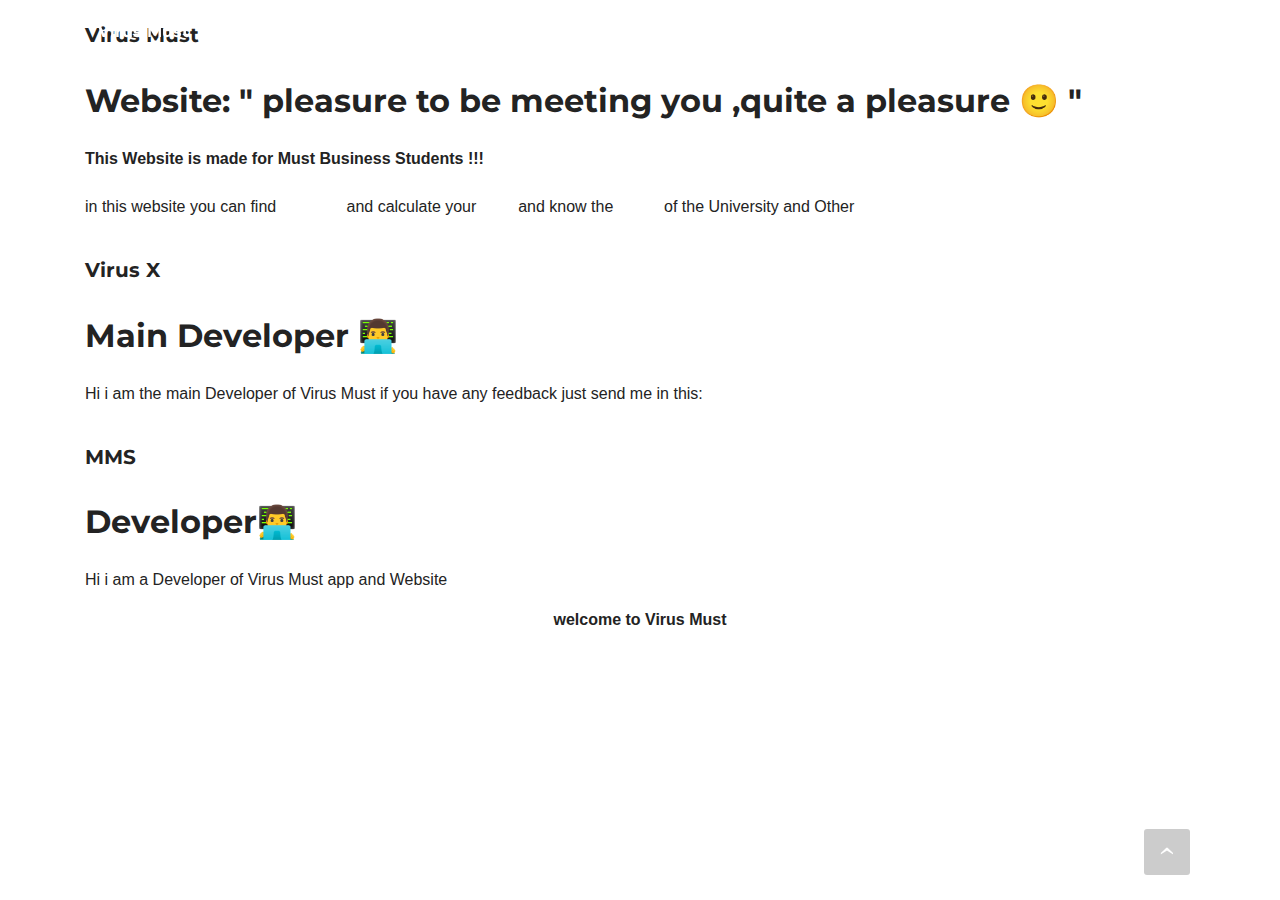
==== commit e6eed90e: "Add files via upload" ====
--- a/about.html
+++ b/about.html
@@ -1,31 +1,26 @@
 <!DOCTYPE html>
 <html  >
 <head>
-  <!-- Site made with Mobirise Website Builder v5.9.18, https://mobirise.com -->
+  <!--  -->
   <meta charset="UTF-8">
   <meta http-equiv="X-UA-Compatible" content="IE=edge">
-  <meta name="generator" content="Mobirise v5.9.18, mobirise.com">
+  <meta name="generator" content="">
   <meta name="viewport" content="width=device-width, initial-scale=1, minimum-scale=1">
-  <link rel="shortcut icon" href="assets/images/vm2-138x128.png" type="image/x-icon">
+  <link rel="shortcut icon" href="assets/images/vm2-96x89.png" type="image/x-icon">
   <meta name="description" content="">
   
   
   <title>About</title>
-  <link rel="stylesheet" href="https://fonts.googleapis.com/css?family=Lora:400,700,400italic,700italic&subset=latin">
-  <link rel="stylesheet" href="https://fonts.googleapis.com/css?family=Montserrat:400,700">
-  <link rel="stylesheet" href="https://fonts.googleapis.com/css?family=Raleway:100,100i,200,200i,300,300i,400,400i,500,500i,600,600i,700,700i,800,800i,900,900i">
-  <link rel="stylesheet" href="assets/tether/tether.min.css">
   <link rel="stylesheet" href="assets/bootstrap/css/bootstrap.min.css">
-  <link rel="stylesheet" href="assets/animatecss/animate.min.css">
+  <link rel="stylesheet" href="assets/bootstrap/css/bootstrap-grid.min.css">
+  <link rel="stylesheet" href="assets/bootstrap/css/bootstrap-reboot.min.css">
+  <link rel="stylesheet" href="assets/animatecss/animate.css">
   <link rel="stylesheet" href="assets/dropdown/css/style.css">
+  <link rel="stylesheet" href="assets/socicon/css/styles.css">
   <link rel="stylesheet" href="assets/theme/css/style.css">
-  <link rel="preload" href="https://fonts.googleapis.com/css?family=Montserrat:400,700&display=swap" as="style" onload="this.onload=null;this.rel='stylesheet'">
-  <noscript><link rel="stylesheet" href="https://fonts.googleapis.com/css?family=Montserrat:400,700&display=swap"></noscript>
-  <link rel="preload" href="https://fonts.googleapis.com/css?family=Lora:400,700&display=swap" as="style" onload="this.onload=null;this.rel='stylesheet'">
-  <noscript><link rel="stylesheet" href="https://fonts.googleapis.com/css?family=Lora:400,700&display=swap"></noscript>
-  <link rel="preload" href="https://fonts.googleapis.com/css?family=Raleway:400,300,700&display=swap" as="style" onload="this.onload=null;this.rel='stylesheet'">
-  <noscript><link rel="stylesheet" href="https://fonts.googleapis.com/css?family=Raleway:400,300,700&display=swap"></noscript>
-  <link rel="preload" as="style" href="assets/mobirise/css/mbr-additional.css?v=BYHRyt"><link rel="stylesheet" href="assets/mobirise/css/mbr-additional.css?v=BYHRyt" type="text/css">
+  <link rel="preload" href="https://fonts.googleapis.com/css?family=Inter+Tight:100,200,300,400,500,600,700,800,900,100i,200i,300i,400i,500i,600i,700i,800i,900i&display=swap" as="style" onload="this.onload=null;this.rel='stylesheet'">
+  <noscript><link rel="stylesheet" href="https://fonts.googleapis.com/css?family=Inter+Tight:100,200,300,400,500,600,700,800,900,100i,200i,300i,400i,500i,600i,700i,800i,900i&display=swap"></noscript>
+  <link rel="preload" as="style" href="assets/mobirise/css/mbr-additional.css?v=5OwqdO"><link rel="stylesheet" href="assets/mobirise/css/mbr-additional.css?v=5OwqdO" type="text/css">
 
   
   
@@ -33,115 +28,127 @@
 </head>
 <body>
   
-  <section id="menu-0" data-rv-view="24">
-
-    <nav class="navbar navbar-dropdown navbar-fixed-top">
+  <section data-bs-version="5.1" class="menu menu2 cid-ui3Yb6I7RY" once="menu" id="menu2-1">
+    
+    <nav class="navbar navbar-dropdown navbar-fixed-top navbar-expand-lg">
         <div class="container">
-
-            <div class="mbr-table">
-                <div class="mbr-table-cell">
-
-                    <div class="navbar-brand">
-                        <a href="index.html" class="navbar-logo"><img src="assets/images/vm2-138x128.png" alt="Virus X"></a>
-                        <a class="navbar-caption text-white" href="index.html">Virus Must</a>
-                    </div>
-
+            <div class="navbar-brand">
+                <span class="navbar-logo">
+                    <a href="index.html">
+                        <img src="assets/images/vm2-96x89.png" alt="" style="height: 3rem;">
+                    </a>
+                </span>
+                <span class="navbar-caption-wrap"><a class="navbar-caption text-white text-primary display-7" href="index.html">Virus Must</a></span>
+            </div>
+            <button class="navbar-toggler" type="button" data-toggle="collapse" data-bs-toggle="collapse" data-target="#navbarSupportedContent" data-bs-target="#navbarSupportedContent" aria-controls="navbarNavAltMarkup" aria-expanded="false" aria-label="Toggle navigation">
+                <div class="hamburger">
+                    <span></span>
+                    <span></span>
+                    <span></span>
+                    <span></span>
                 </div>
-                <div class="mbr-table-cell">
-
-                    <button class="navbar-toggler pull-xs-right hidden-md-up" type="button" data-toggle="collapse" data-target="#exCollapsingNavbar">
-                        <div class="hamburger-icon"></div>
-                    </button>
-
-                    <ul class="nav-dropdown collapse pull-xs-right nav navbar-nav navbar-toggleable-sm" id="exCollapsingNavbar"><li class="nav-item"><a class="nav-link link" href="index.html" aria-expanded="false">Home</a></li><li class="nav-item dropdown"><a class="nav-link link dropdown-toggle" href="course.html" aria-expanded="false" data-toggle="dropdown-submenu">Courses</a><div class="dropdown-menu"><a class="dropdown-item" href="bus.html">Business</a></div></li><li class="nav-item"><a class="nav-link link text-primary" href="Gallery.html" aria-expanded="false">Gallery</a></li><li class="nav-item"><a class="nav-link link text-primary" href="calc.html" aria-expanded="false">GPA Calculator</a></li><li class="nav-item"><a class="nav-link link" href="about.html" aria-expanded="false">About</a></li><li class="nav-item"><a class="nav-link link" href="contact.html" aria-expanded="false">Contact us</a></li><li class="nav-item nav-btn"><a class="nav-link btn btn-white btn-white-outline" href="https://drive.google.com/drive/folders/18sGdqXb9Q0d6BKZVwYMPJgSPHDCLx5mD?usp=sharing" target="_blank">Download Our App<br>for Android</a></li></ul>
-                    <button hidden="" class="navbar-toggler navbar-close" type="button" data-toggle="collapse" data-target="#exCollapsingNavbar">
-                        <div class="close-icon"></div>
-                    </button>
-
-                </div>
+            </button>
+            <div class="collapse navbar-collapse" id="navbarSupportedContent">
+                <ul class="navbar-nav nav-dropdown" data-app-modern-menu="true"><li class="nav-item"><a class="nav-link link text-secondary text-primary display-4" href="index.html"><strong>Home</strong></a></li><li class="nav-item dropdown"><a class="nav-link link text-secondary text-primary dropdown-toggle display-4" href="about.html" data-toggle="dropdown-submenu" data-bs-toggle="dropdown" data-bs-auto-close="outside" aria-expanded="false"><strong>Courses</strong></a><div class="dropdown-menu" aria-labelledby="dropdown-895"><a class="text-secondary text-primary dropdown-item display-4" href="bus.html"><strong>Business</strong></a></div></li><li class="nav-item"><a class="nav-link link text-secondary text-primary show display-4" href="gallery.html"><strong>Gallery</strong></a></li><li class="nav-item"><a class="nav-link link text-secondary text-primary display-4" href="calc.html"><strong>GPA Calculator</strong></a></li>
+                    <li class="nav-item"><a class="nav-link link text-secondary text-primary display-4" href="serv.html"><strong>
+                            Services</strong></a></li><li class="nav-item"><a class="nav-link link text-secondary text-primary display-4" href="news.html#news09-1a"><strong>News</strong></a></li><li class="nav-item"><a class="nav-link link text-secondary text-primary display-4" href="about.html"><strong>About</strong></a></li>
+                    <li class="nav-item"><a class="nav-link link text-secondary text-primary display-4" href="contact.html"><strong>Contact</strong></a>
+                    </li></ul>
+                
+                <div class="navbar-buttons mbr-section-btn"><a class="btn btn-white-outline display-4" href="serv.html#article05-1d">
+                        Download App<br></a></div>
             </div>
-
         </div>
     </nav>
-
 </section>
 
-<section class="mbr-section mbr-parallax-background mbr-after-navbar" id="testimonials2-b" data-rv-view="26" style="background-image: url(assets/images/picture1-2000x1125.png); padding-top: 120px; padding-bottom: 120px;">
+<section data-bs-version="5.1" class="team2 cid-uijZBvjIOA" xmlns="http://www.w3.org/1999/html" id="team2-13">
+    
 
-    <div class="mbr-overlay" style="opacity: 0.5; background-color: rgb(34, 34, 34);">
-    </div>
-
-        <div class="mbr-section mbr-section__container mbr-section__container--middle">
-            <div class="container">
-                <div class="row">
-                    <div class="col-xs-12 text-xs-center">
-                        <h3 class="mbr-section-title display-2">This Website made for Must Business students !!!
-<div>
-</div><div><br></div></h3>
-                        <p class="mbr-section-subtitle">pleasure to be meeting you, quite a pleasure. 🙂</p>
+    
+    
+    <div class="container">
+        <div class="item features-image">
+            <div class="item-wrapper">
+                <div class="row align-items-center">
+                    <div class="col-12 col-md-2">
+                        <div class="image-wrapper">
+                            <img src="assets/images/vm-1-770x716.png" alt="">
+                        </div>
+                    </div>
+                    <div class="col-12 col-md">
+                        <div class="card-box">
+                            <h5 class="card-title mbr-fonts-style m-0 mb-3 display-5"><strong>Virus Must</strong></h5>
+                            <h6 class="card-subtitle mbr-fonts-style mb-3 display-4"><strong>Website: " pleasure to be meeting you ,quite a pleasure 🙂 "</strong></h6>
+                            <p class="mbr-text mbr-fonts-style display-7"><strong>This Website is made for Must Business Students !!!</strong><br><br>in this website you can find <a href="bus.html" class="text-primary"><strong>courses </strong></a>and calculate your <a href="calc.html#article07-1f" class="text-primary"><strong>GPA </strong></a>and know the <a href="news.html" class="text-primary"><strong>News</strong></a><strong><a href="news.html" class="text-primary"></a><a href="news.html" class="text-primary">&nbsp;</a></strong>of the University and Other <a href="serv.html" class="text-primary"><strong>Services</strong></a></p>
+                            
+                        </div>
                     </div>
                 </div>
             </div>
         </div>
-
-
-    <div class="mbr-section mbr-section-nopadding">
-        <div class="container">
-            <div class="row">
-
-                <div class="col-xs-12">
-
-                    <div class="mbr-testimonial card mbr-testimonial-lg">
-                        <div class="card-block"><strong>Website Developers</strong></div>
-                        <div class="mbr-author card-footer">
-                            <div class="mbr-author-img"><img src="assets/images/vm-160x149.png" class="img-circle"></div>
-                            <div class="mbr-author-name">Virus Must</div>
-                            
+        <div class="item features-image">
+            <div class="item-wrapper">
+                <div class="row align-items-center">
+                    <div class="col-12 col-md-2">
+                        <div class="image-wrapper">
+                            <img src="assets/images/download-448x448.png" alt="">
                         </div>
-                    </div><div class="mbr-testimonial card mbr-testimonial-lg">
-                        <div class="card-block">Hi i am the main Developer of Virus Must if you have any feedback just send me in this: <strong><a href="contact.html" class="text-warning">link</a></strong></div>
-                        <div class="mbr-author card-footer">
-                            <div class="mbr-author-img"><img src="assets/images/picture1-158x160.png" class="img-circle"></div>
-                            <div class="mbr-author-name">Virus x</div>
-                            
-                        </div>
-                    </div><div class="mbr-testimonial card mbr-testimonial-lg">
-                        <div class="card-block">Hi i am a Developer of Virus Must app and Website</div>
-                        <div class="mbr-author card-footer">
-                            <div class="mbr-author-img"><img src="assets/images/mms-160x158.png" class="img-circle"></div>
-                            <div class="mbr-author-name">MMS</div>
+                    </div>
+                    <div class="col-12 col-md">
+                        <div class="card-box">
+                            <h5 class="card-title mbr-fonts-style m-0 mb-3 display-5">
+                                <strong>Virus X</strong></h5>
+                            <h6 class="card-subtitle mbr-fonts-style mb-3 display-4"><strong>Main Developer 👨‍💻</strong></h6>
+                            <p class="mbr-text mbr-fonts-style display-7">
+                                Hi i am the main Developer of Virus Must if you have any feedback just send me in this: <strong><a href="contact.html#form03-v" class="text-primary"><b>link</b></a>
+                            </strong></p>
                             
                         </div>
                     </div>
-
                 </div>
-
             </div>
-
+        </div>
+        <div class="item features-image">
+            <div class="item-wrapper">
+                <div class="row align-items-center">
+                    <div class="col-12 col-md-2">
+                        <div class="image-wrapper">
+                            <img src="assets/images/photo-2024-06-03-13-31-52-578x722.jpeg" alt="">
+                        </div>
+                    </div>
+                    <div class="col-12 col-md">
+                        <div class="card-box">
+                            <h5 class="card-title mbr-fonts-style m-0 mb-3 display-5">
+                                <strong>MMS</strong></h5>
+                            <h6 class="card-subtitle mbr-fonts-style mb-3 display-4"><strong>Developer👨‍💻</strong></h6>
+                            <p class="mbr-text mbr-fonts-style display-7">Hi i am a Developer of Virus Must app and Website</p>
+                            
+                        </div>
+                    </div>
+                </div>
+            </div>
         </div>
     </div>
 </section>
 
-<footer class="mbr-small-footer mbr-section mbr-section-nopadding" id="footer1-0" data-rv-view="35" style="background-color: rgb(0, 0, 0); padding-top: 1.75rem; padding-bottom: 1.75rem;">
+<section data-bs-version="5.1" class="footer4 cid-uidx9mjddY" once="footers" id="footer04-p">
+
     
-    <div class="container text-xs-center">
-        <p><strong>Welcome To Virus Must</strong></p>
+
+    
+
+    <div class="container">
+        <div class="media-container-row align-center mbr-white">
+            <div class="col-12">
+                <p class="mbr-text mb-0 mbr-fonts-style display-7"><strong>welcome to Virus Must</strong></p>
+            </div>
+        </div>
     </div>
-</footer>
-
-
-<script src="assets/web/assets/jquery/jquery.min.js"></script>
-  <script src="assets/tether/tether.min.js"></script>
-  <script src="assets/web/assets/bootstrap4-migrate/bootstrap.min.js"></script>
-  <script src="assets/smooth-scroll/smooth-scroll.js"></script>
-  <script src="assets/viewport-checker/jquery.viewportchecker.js"></script>
-  <script src="assets/dropdown/js/script.min.js"></script>
-  <script src="assets/touch-swipe/jquery.touch-swipe.min.js"></script>
-  <script src="assets/jarallax/jarallax.js"></script>
-  <script src="assets/theme/js/script.js"></script>
+</section><script src="assets/bootstrap/js/bootstrap.bundle.min.js"></script>  <script src="assets/smoothscroll/smooth-scroll.js"></script>  <script src="assets/ytplayer/index.js"></script>  <script src="assets/dropdown/js/navbar-dropdown.js"></script>  <script src="assets/theme/js/script.js"></script>  
   
   
-  
-  <input name="animation" type="hidden">
+ <div id="scrollToTop" class="scrollToTop mbr-arrow-up"><a style="text-align: center;"><i class="mbr-arrow-up-icon mbr-arrow-up-icon-cm cm-icon cm-icon-smallarrow-up"></i></a></div>
+    <input name="animation" type="hidden">
   </body>
 </html>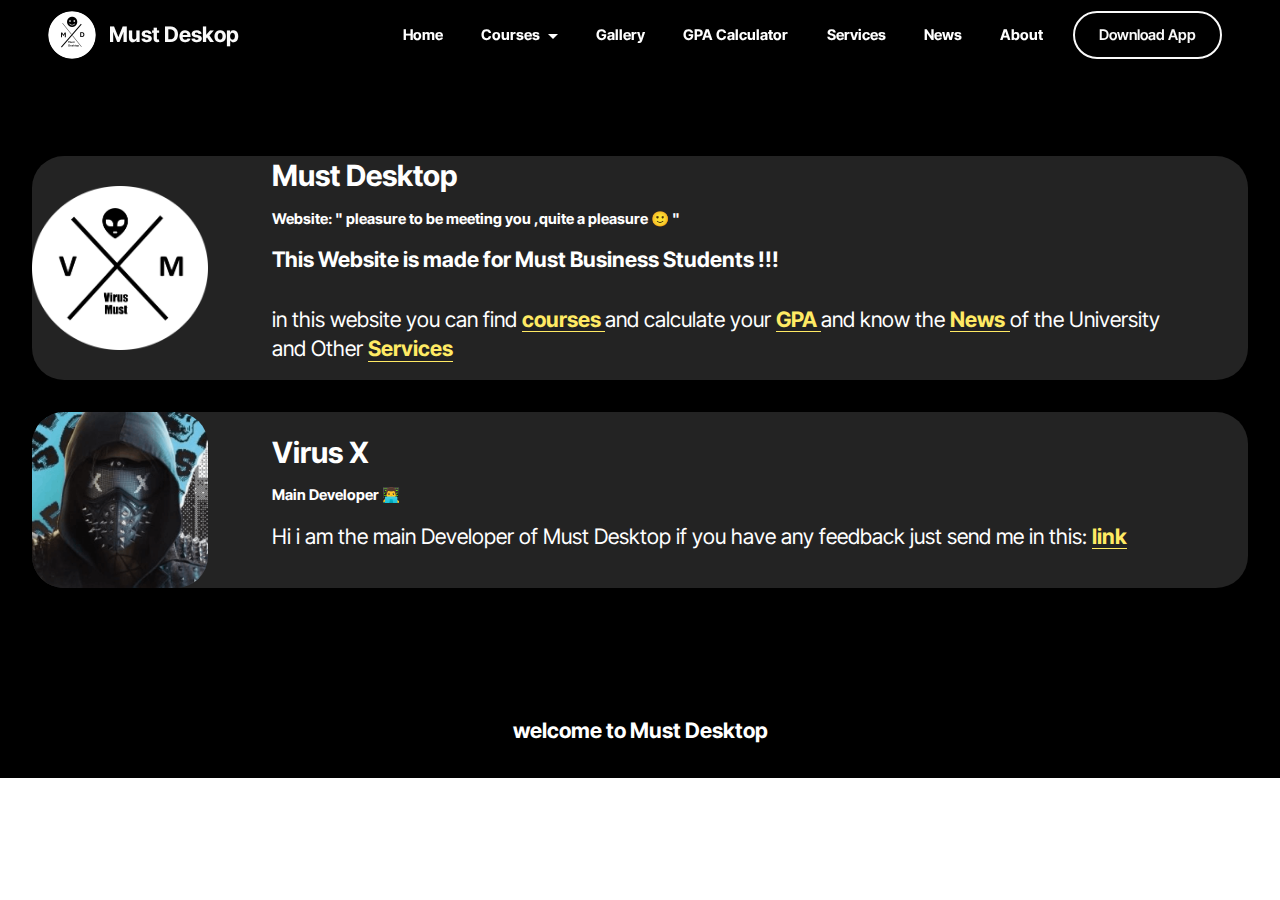
==== commit bbbf9c06: "Add files via upload" ====
--- a/about.html
+++ b/about.html
@@ -6,7 +6,7 @@
   <meta http-equiv="X-UA-Compatible" content="IE=edge">
   <meta name="generator" content="">
   <meta name="viewport" content="width=device-width, initial-scale=1, minimum-scale=1">
-  <link rel="shortcut icon" href="assets/images/vm2-96x89.png" type="image/x-icon">
+  <link rel="shortcut icon" href="assets/images/must-dsk-96x96.png" type="image/x-icon">
   <meta name="description" content="">
   
   
@@ -20,7 +20,7 @@
   <link rel="stylesheet" href="assets/theme/css/style.css">
   <link rel="preload" href="https://fonts.googleapis.com/css?family=Inter+Tight:100,200,300,400,500,600,700,800,900,100i,200i,300i,400i,500i,600i,700i,800i,900i&display=swap" as="style" onload="this.onload=null;this.rel='stylesheet'">
   <noscript><link rel="stylesheet" href="https://fonts.googleapis.com/css?family=Inter+Tight:100,200,300,400,500,600,700,800,900,100i,200i,300i,400i,500i,600i,700i,800i,900i&display=swap"></noscript>
-  <link rel="preload" as="style" href="assets/mobirise/css/mbr-additional.css?v=5OwqdO"><link rel="stylesheet" href="assets/mobirise/css/mbr-additional.css?v=5OwqdO" type="text/css">
+  <link rel="preload" as="style" href="assets/mobirise/css/mbr-additional.css?v=CbuWvL"><link rel="stylesheet" href="assets/mobirise/css/mbr-additional.css?v=CbuWvL" type="text/css">
 
   
   
@@ -35,10 +35,10 @@
             <div class="navbar-brand">
                 <span class="navbar-logo">
                     <a href="index.html">
-                        <img src="assets/images/vm2-96x89.png" alt="" style="height: 3rem;">
+                        <img src="assets/images/must-dsk-96x96.png" alt="" style="height: 3rem;">
                     </a>
                 </span>
-                <span class="navbar-caption-wrap"><a class="navbar-caption text-white text-primary display-7" href="index.html">Virus Must</a></span>
+                <span class="navbar-caption-wrap"><a class="navbar-caption text-white text-primary display-7" href="index.html">Must Deskop</a></span>
             </div>
             <button class="navbar-toggler" type="button" data-toggle="collapse" data-bs-toggle="collapse" data-target="#navbarSupportedContent" data-bs-target="#navbarSupportedContent" aria-controls="navbarNavAltMarkup" aria-expanded="false" aria-label="Toggle navigation">
                 <div class="hamburger">
@@ -51,9 +51,7 @@
             <div class="collapse navbar-collapse" id="navbarSupportedContent">
                 <ul class="navbar-nav nav-dropdown" data-app-modern-menu="true"><li class="nav-item"><a class="nav-link link text-secondary text-primary display-4" href="index.html"><strong>Home</strong></a></li><li class="nav-item dropdown"><a class="nav-link link text-secondary text-primary dropdown-toggle display-4" href="about.html" data-toggle="dropdown-submenu" data-bs-toggle="dropdown" data-bs-auto-close="outside" aria-expanded="false"><strong>Courses</strong></a><div class="dropdown-menu" aria-labelledby="dropdown-895"><a class="text-secondary text-primary dropdown-item display-4" href="bus.html"><strong>Business</strong></a></div></li><li class="nav-item"><a class="nav-link link text-secondary text-primary show display-4" href="gallery.html"><strong>Gallery</strong></a></li><li class="nav-item"><a class="nav-link link text-secondary text-primary display-4" href="calc.html"><strong>GPA Calculator</strong></a></li>
                     <li class="nav-item"><a class="nav-link link text-secondary text-primary display-4" href="serv.html"><strong>
-                            Services</strong></a></li><li class="nav-item"><a class="nav-link link text-secondary text-primary display-4" href="news.html#news09-1a"><strong>News</strong></a></li><li class="nav-item"><a class="nav-link link text-secondary text-primary display-4" href="about.html"><strong>About</strong></a></li>
-                    <li class="nav-item"><a class="nav-link link text-secondary text-primary display-4" href="contact.html"><strong>Contact</strong></a>
-                    </li></ul>
+                            Services</strong></a></li><li class="nav-item"><a class="nav-link link text-secondary text-primary display-4" href="news.html#news09-1a"><strong>News</strong></a></li><li class="nav-item"><a class="nav-link link text-secondary text-primary display-4" href="about.html"><strong>About</strong></a></li></ul>
                 
                 <div class="navbar-buttons mbr-section-btn"><a class="btn btn-white-outline display-4" href="serv.html#article05-1d">
                         Download App<br></a></div>
@@ -78,7 +76,7 @@
                     </div>
                     <div class="col-12 col-md">
                         <div class="card-box">
-                            <h5 class="card-title mbr-fonts-style m-0 mb-3 display-5"><strong>Virus Must</strong></h5>
+                            <h5 class="card-title mbr-fonts-style m-0 mb-3 display-5"><strong>Must Desktop</strong></h5>
                             <h6 class="card-subtitle mbr-fonts-style mb-3 display-4"><strong>Website: " pleasure to be meeting you ,quite a pleasure 🙂 "</strong></h6>
                             <p class="mbr-text mbr-fonts-style display-7"><strong>This Website is made for Must Business Students !!!</strong><br><br>in this website you can find <a href="bus.html" class="text-primary"><strong>courses </strong></a>and calculate your <a href="calc.html#article07-1f" class="text-primary"><strong>GPA </strong></a>and know the <a href="news.html" class="text-primary"><strong>News</strong></a><strong><a href="news.html" class="text-primary"></a><a href="news.html" class="text-primary">&nbsp;</a></strong>of the University and Other <a href="serv.html" class="text-primary"><strong>Services</strong></a></p>
                             
@@ -101,7 +99,7 @@
                                 <strong>Virus X</strong></h5>
                             <h6 class="card-subtitle mbr-fonts-style mb-3 display-4"><strong>Main Developer 👨‍💻</strong></h6>
                             <p class="mbr-text mbr-fonts-style display-7">
-                                Hi i am the main Developer of Virus Must if you have any feedback just send me in this: <strong><a href="contact.html#form03-v" class="text-primary"><b>link</b></a>
+                                Hi i am the main Developer of Must Desktop if you have any feedback just send me in this: <strong><a href="contact.html#form03-v" class="text-primary"><b>link</b></a>
                             </strong></p>
                             
                         </div>
@@ -109,26 +107,7 @@
                 </div>
             </div>
         </div>
-        <div class="item features-image">
-            <div class="item-wrapper">
-                <div class="row align-items-center">
-                    <div class="col-12 col-md-2">
-                        <div class="image-wrapper">
-                            <img src="assets/images/photo-2024-06-03-13-31-52-578x722.jpeg" alt="">
-                        </div>
-                    </div>
-                    <div class="col-12 col-md">
-                        <div class="card-box">
-                            <h5 class="card-title mbr-fonts-style m-0 mb-3 display-5">
-                                <strong>MMS</strong></h5>
-                            <h6 class="card-subtitle mbr-fonts-style mb-3 display-4"><strong>Developer👨‍💻</strong></h6>
-                            <p class="mbr-text mbr-fonts-style display-7">Hi i am a Developer of Virus Must app and Website</p>
-                            
-                        </div>
-                    </div>
-                </div>
-            </div>
-        </div>
+        
     </div>
 </section>
 
@@ -141,7 +120,7 @@
     <div class="container">
         <div class="media-container-row align-center mbr-white">
             <div class="col-12">
-                <p class="mbr-text mb-0 mbr-fonts-style display-7"><strong>welcome to Virus Must</strong></p>
+                <p class="mbr-text mb-0 mbr-fonts-style display-7"><strong>welcome to Must Desktop</strong></p>
             </div>
         </div>
     </div>
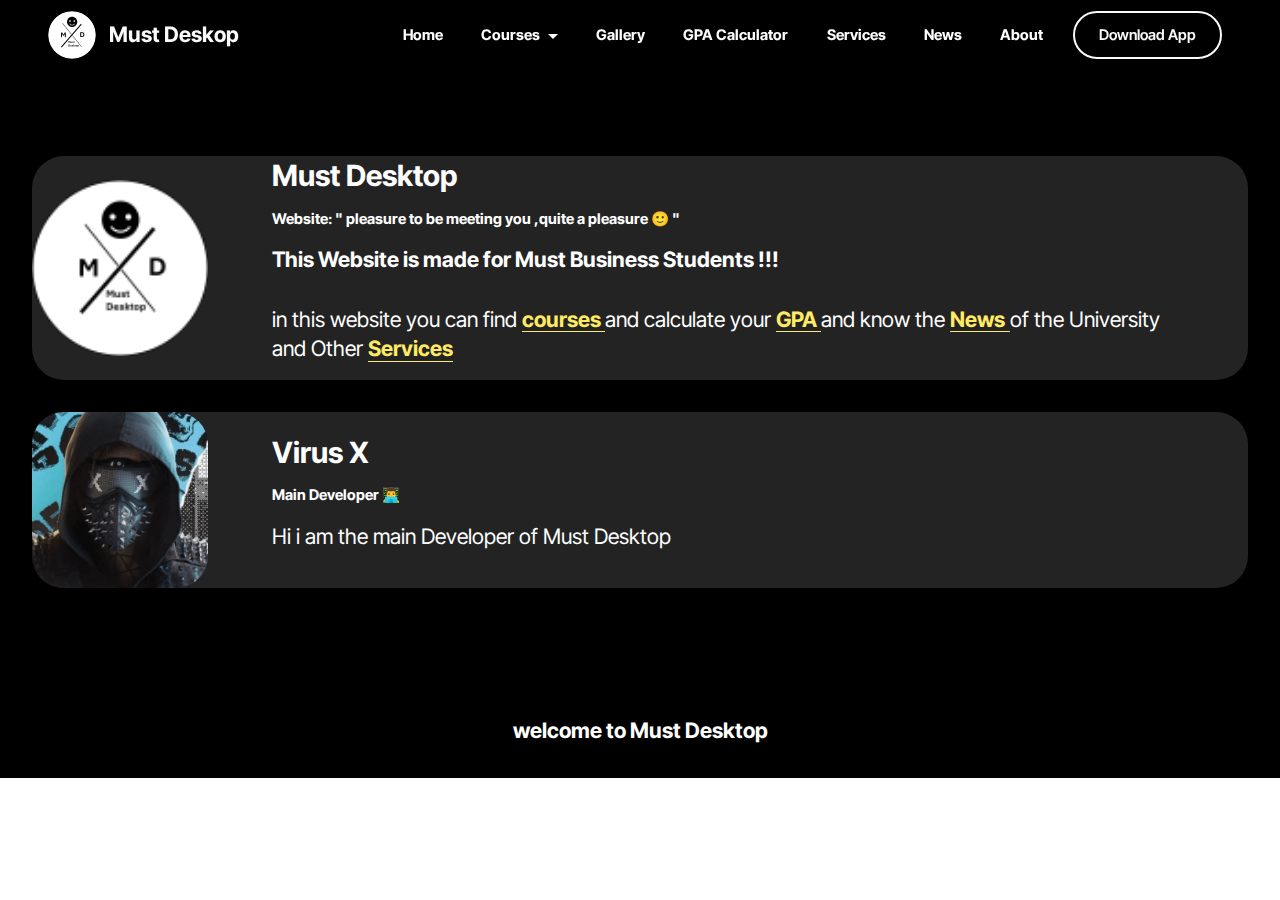
==== commit cca53ccb: "Add files via upload" ====
--- a/about.html
+++ b/about.html
@@ -99,7 +99,7 @@
                                 <strong>Virus X</strong></h5>
                             <h6 class="card-subtitle mbr-fonts-style mb-3 display-4"><strong>Main Developer 👨‍💻</strong></h6>
                             <p class="mbr-text mbr-fonts-style display-7">
-                                Hi i am the main Developer of Must Desktop if you have any feedback just send me in this: <strong><a href="contact.html#form03-v" class="text-primary"><b>link</b></a>
+                                Hi i am the main Developer of Must Desktop
                             </strong></p>
                             
                         </div>
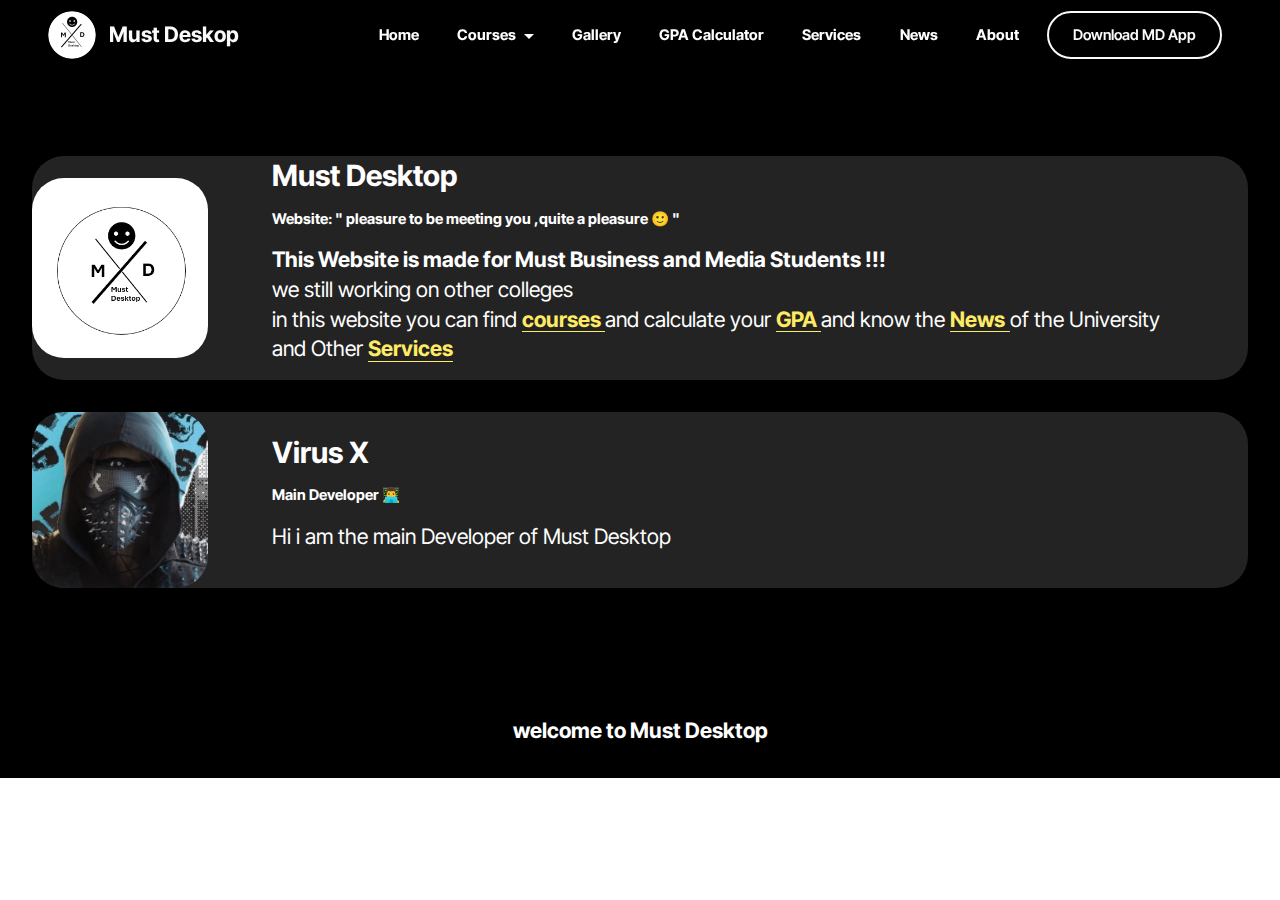
==== commit e93c10eb: "Add files via upload" ====
--- a/about.html
+++ b/about.html
@@ -20,7 +20,7 @@
   <link rel="stylesheet" href="assets/theme/css/style.css">
   <link rel="preload" href="https://fonts.googleapis.com/css?family=Inter+Tight:100,200,300,400,500,600,700,800,900,100i,200i,300i,400i,500i,600i,700i,800i,900i&display=swap" as="style" onload="this.onload=null;this.rel='stylesheet'">
   <noscript><link rel="stylesheet" href="https://fonts.googleapis.com/css?family=Inter+Tight:100,200,300,400,500,600,700,800,900,100i,200i,300i,400i,500i,600i,700i,800i,900i&display=swap"></noscript>
-  <link rel="preload" as="style" href="assets/mobirise/css/mbr-additional.css?v=CbuWvL"><link rel="stylesheet" href="assets/mobirise/css/mbr-additional.css?v=CbuWvL" type="text/css">
+  <link rel="preload" as="style" href="assets/mobirise/css/mbr-additional.css?v=h9Iuqy"><link rel="stylesheet" href="assets/mobirise/css/mbr-additional.css?v=h9Iuqy" type="text/css">
 
   
   
@@ -49,12 +49,12 @@
                 </div>
             </button>
             <div class="collapse navbar-collapse" id="navbarSupportedContent">
-                <ul class="navbar-nav nav-dropdown" data-app-modern-menu="true"><li class="nav-item"><a class="nav-link link text-secondary text-primary display-4" href="index.html"><strong>Home</strong></a></li><li class="nav-item dropdown"><a class="nav-link link text-secondary text-primary dropdown-toggle display-4" href="about.html" data-toggle="dropdown-submenu" data-bs-toggle="dropdown" data-bs-auto-close="outside" aria-expanded="false"><strong>Courses</strong></a><div class="dropdown-menu" aria-labelledby="dropdown-895"><a class="text-secondary text-primary dropdown-item display-4" href="bus.html"><strong>Business</strong></a></div></li><li class="nav-item"><a class="nav-link link text-secondary text-primary show display-4" href="gallery.html"><strong>Gallery</strong></a></li><li class="nav-item"><a class="nav-link link text-secondary text-primary display-4" href="calc.html"><strong>GPA Calculator</strong></a></li>
+                <ul class="navbar-nav nav-dropdown" data-app-modern-menu="true"><li class="nav-item"><a class="nav-link link text-secondary text-primary display-4" href="index.html"><strong>Home</strong></a></li><li class="nav-item dropdown"><a class="nav-link link text-secondary text-primary dropdown-toggle display-4" href="about.html" data-toggle="dropdown-submenu" data-bs-toggle="dropdown" data-bs-auto-close="outside" aria-expanded="false"><strong>Courses</strong></a><div class="dropdown-menu" aria-labelledby="dropdown-895"><a class="text-secondary text-primary dropdown-item display-4" href="busm.html"><strong>Business</strong></a><a class="text-secondary text-primary dropdown-item display-4" href="med.html"><strong>Media</strong></a></div></li><li class="nav-item"><a class="nav-link link text-secondary text-primary show display-4" href="gallery.html"><strong>Gallery</strong></a></li><li class="nav-item"><a class="nav-link link text-secondary text-primary display-4" href="calc.html"><strong>GPA Calculator</strong></a></li>
                     <li class="nav-item"><a class="nav-link link text-secondary text-primary display-4" href="serv.html"><strong>
                             Services</strong></a></li><li class="nav-item"><a class="nav-link link text-secondary text-primary display-4" href="news.html#news09-1a"><strong>News</strong></a></li><li class="nav-item"><a class="nav-link link text-secondary text-primary display-4" href="about.html"><strong>About</strong></a></li></ul>
                 
                 <div class="navbar-buttons mbr-section-btn"><a class="btn btn-white-outline display-4" href="serv.html#article05-1d">
-                        Download App<br></a></div>
+                        Download MD App<br></a></div>
             </div>
         </div>
     </nav>
@@ -71,14 +71,14 @@
                 <div class="row align-items-center">
                     <div class="col-12 col-md-2">
                         <div class="image-wrapper">
-                            <img src="assets/images/vm-1-770x716.png" alt="">
+                            <img src="assets/images/m-316x324.png" alt="">
                         </div>
                     </div>
                     <div class="col-12 col-md">
                         <div class="card-box">
                             <h5 class="card-title mbr-fonts-style m-0 mb-3 display-5"><strong>Must Desktop</strong></h5>
                             <h6 class="card-subtitle mbr-fonts-style mb-3 display-4"><strong>Website: " pleasure to be meeting you ,quite a pleasure 🙂 "</strong></h6>
-                            <p class="mbr-text mbr-fonts-style display-7"><strong>This Website is made for Must Business Students !!!</strong><br><br>in this website you can find <a href="bus.html" class="text-primary"><strong>courses </strong></a>and calculate your <a href="calc.html#article07-1f" class="text-primary"><strong>GPA </strong></a>and know the <a href="news.html" class="text-primary"><strong>News</strong></a><strong><a href="news.html" class="text-primary"></a><a href="news.html" class="text-primary">&nbsp;</a></strong>of the University and Other <a href="serv.html" class="text-primary"><strong>Services</strong></a></p>
+                            <p class="mbr-text mbr-fonts-style display-7"><strong>This Website is made for Must Business and Media Students !!!</strong><br>we still working on other colleges<br>in this website you can find <a href="bus.html" class="text-primary"><strong>courses </strong></a>and calculate your <a href="calc.html#article07-1f" class="text-primary"><strong>GPA </strong></a>and know the <a href="news.html" class="text-primary"><strong>News</strong></a><strong><a href="news.html" class="text-primary"></a><a href="news.html" class="text-primary">&nbsp;</a></strong>of the University and Other <a href="serv.html" class="text-primary"><strong>Services</strong></a></p>
                             
                         </div>
                     </div>
@@ -99,8 +99,7 @@
                                 <strong>Virus X</strong></h5>
                             <h6 class="card-subtitle mbr-fonts-style mb-3 display-4"><strong>Main Developer 👨‍💻</strong></h6>
                             <p class="mbr-text mbr-fonts-style display-7">
-                                Hi i am the main Developer of Must Desktop
-                            </strong></p>
+                                Hi i am the main Developer of Must Desktop&nbsp;</p>
                             
                         </div>
                     </div>
@@ -124,7 +123,7 @@
             </div>
         </div>
     </div>
-</section><script src="assets/bootstrap/js/bootstrap.bundle.min.js"></script>  <script src="assets/smoothscroll/smooth-scroll.js"></script>  <script src="assets/ytplayer/index.js"></script>  <script src="assets/dropdown/js/navbar-dropdown.js"></script>  <script src="assets/theme/js/script.js"></script>  
+<script src="assets/bootstrap/js/bootstrap.bundle.min.js"></script>  <script src="assets/smoothscroll/smooth-scroll.js"></script>  <script src="assets/ytplayer/index.js"></script>  <script src="assets/dropdown/js/navbar-dropdown.js"></script>  <script src="assets/theme/js/script.js"></script>  
   
   
  <div id="scrollToTop" class="scrollToTop mbr-arrow-up"><a style="text-align: center;"><i class="mbr-arrow-up-icon mbr-arrow-up-icon-cm cm-icon cm-icon-smallarrow-up"></i></a></div>
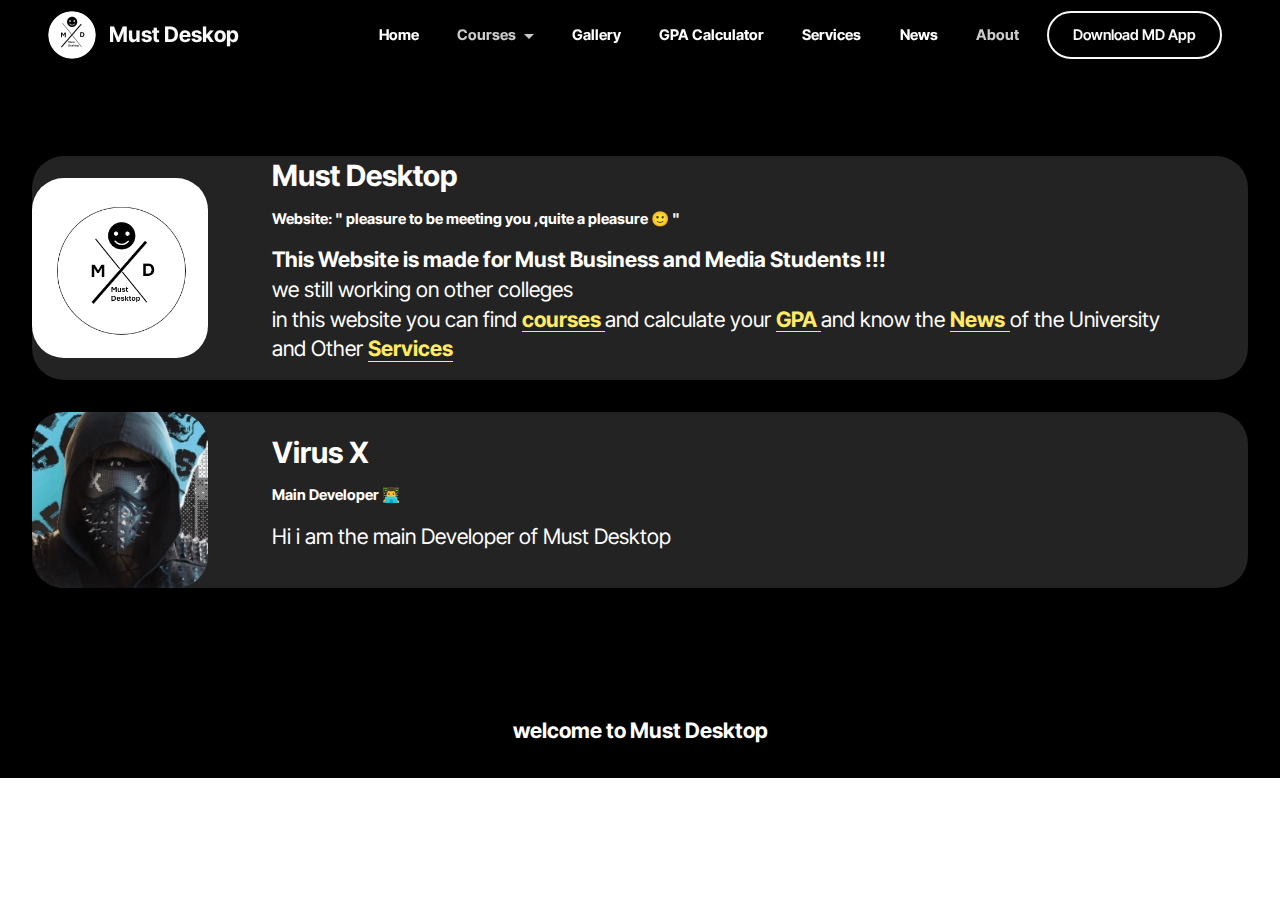
==== commit 6c33d4c7: "Add files via upload" ====
--- a/about.html
+++ b/about.html
@@ -21,6 +21,7 @@
   <link rel="preload" href="https://fonts.googleapis.com/css?family=Inter+Tight:100,200,300,400,500,600,700,800,900,100i,200i,300i,400i,500i,600i,700i,800i,900i&display=swap" as="style" onload="this.onload=null;this.rel='stylesheet'">
   <noscript><link rel="stylesheet" href="https://fonts.googleapis.com/css?family=Inter+Tight:100,200,300,400,500,600,700,800,900,100i,200i,300i,400i,500i,600i,700i,800i,900i&display=swap"></noscript>
   <link rel="preload" as="style" href="assets/mobirise/css/mbr-additional.css?v=h9Iuqy"><link rel="stylesheet" href="assets/mobirise/css/mbr-additional.css?v=h9Iuqy" type="text/css">
+  <link rel="stylesheet" href="bott/styleb.css">
 
   
   
@@ -128,5 +129,28 @@
   
  <div id="scrollToTop" class="scrollToTop mbr-arrow-up"><a style="text-align: center;"><i class="mbr-arrow-up-icon mbr-arrow-up-icon-cm cm-icon cm-icon-smallarrow-up"></i></a></div>
     <input name="animation" type="hidden">
+    <div class="bottom-nav">
+        <a href="index.html" class="nav-link">
+            <img src="bott/iconbott/home_24dp_E8EAED.svg" alt="Home">
+            <span style="font-size: 9px;">Home</span>
+        </a>
+        <a href="bus.html" class="nav-link">
+            <img src="bott/iconbott/folder_24dp_E8EAED.svg" alt="Courses">
+            <span style="font-size: 9px;">Courses</span>
+        </a>
+        <a href="serv.html" class="nav-link">
+            <img src="bott/iconbott/dns_24dp_E8EAED.svg" alt="Gallery">
+            <span style="font-size: 9px;" >Services</span>
+        </a>
+        <a href="calc.html" class="nav-link">
+            <img src="bott/iconbott/calculate_24dp_E8EAED.svg" alt="About">
+            <span style="font-size: 9px;">GPA Calculator</span>
+        </a>
+        <a href="about.html" class="nav-link">
+            <img src="bott/iconbott/bolt_24dp_E8EAED.svg" alt="About">
+            <span style="font-size: 9px;">About</span>
+          </a>
+    </div>
+    <script src="bott/scripts.js"></script>
   </body>
 </html>--- a/assets/mobirise/css/mbr-additional.css
+++ b/assets/mobirise/css/mbr-additional.css
@@ -1455,6 +1455,51 @@
 .cid-ui4jPOGW1m .mbr-section-btn {
   color: #ffffff;
 }
+.cid-ujWmqSXsCU {
+  padding-top: 3rem;
+  padding-bottom: 3rem;
+  background-color: #000000;
+}
+.cid-ujWmqSXsCU .mbr-fallback-image.disabled {
+  display: none;
+}
+.cid-ujWmqSXsCU .mbr-fallback-image {
+  display: block;
+  background-size: cover;
+  background-position: center center;
+  width: 100%;
+  height: 100%;
+  position: absolute;
+  top: 0;
+}
+@media (max-width: 991px) {
+  .cid-ujWmqSXsCU .image-wrapper {
+    margin-bottom: 1rem;
+  }
+}
+.cid-ujWmqSXsCU .row {
+  flex-direction: row-reverse;
+}
+.cid-ujWmqSXsCU .row {
+  align-items: center;
+}
+@media (max-width: 991px) {
+  .cid-ujWmqSXsCU .image-wrapper {
+    padding: 1rem;
+  }
+}
+@media (min-width: 992px) {
+  .cid-ujWmqSXsCU .text-wrapper {
+    padding: 0 2rem;
+  }
+}
+.cid-ujWmqSXsCU .mbr-section-title {
+  color: #ffffff;
+}
+.cid-ujWmqSXsCU .mbr-text,
+.cid-ujWmqSXsCU .mbr-section-btn {
+  color: #232323;
+}
 .cid-uidx9mjddY {
   padding-top: 2rem;
   padding-bottom: 2rem;
@@ -2782,166 +2827,6 @@
   text-align: left;
 }
 .cid-uijSslqB2S .content-head {
-  max-width: 800px;
-}
-.cid-uijStjBoT4 {
-  padding-top: 0rem;
-  padding-bottom: 6rem;
-  background-color: #000000;
-}
-.cid-uijStjBoT4 img,
-.cid-uijStjBoT4 .item-img {
-  width: 100%;
-  height: 100%;
-  height: 400px;
-  object-fit: cover;
-}
-@media (max-width: 767px) {
-  .cid-uijStjBoT4 img,
-  .cid-uijStjBoT4 .item-img {
-    max-height: 300px;
-  }
-}
-.cid-uijStjBoT4 .item:focus,
-.cid-uijStjBoT4 span:focus {
-  outline: none;
-}
-.cid-uijStjBoT4 .item-wrapper {
-  position: relative;
-}
-.cid-uijStjBoT4 .slide-content {
-  position: relative;
-  border-radius: 4px;
-  background: #232323;
-  height: 100%;
-  display: flex;
-  overflow: hidden;
-  flex-flow: column nowrap;
-}
-.cid-uijStjBoT4 .slide-content .item-content {
-  padding: 2.25rem 2.25rem 0;
-}
-.cid-uijStjBoT4 .slide-content .item-footer {
-  padding: 0 2.25rem 2.25rem;
-}
-@media (min-width: 992px) and (max-width: 1200px) {
-  .cid-uijStjBoT4 .slide-content .item-content {
-    padding: 2rem 1.5rem 0;
-  }
-  .cid-uijStjBoT4 .slide-content .item-footer {
-    padding: 0 1.5rem 1.5rem;
-  }
-}
-@media (max-width: 767px) {
-  .cid-uijStjBoT4 .slide-content .item-content {
-    padding: 1.5rem 1.5rem 0;
-  }
-  .cid-uijStjBoT4 .slide-content .item-footer {
-    padding: 0 1.5rem 1.5rem;
-  }
-}
-.cid-uijStjBoT4 .mbr-section-btn {
-  margin-top: auto !important;
-}
-.cid-uijStjBoT4 .mbr-section-title {
-  color: #ffffff;
-}
-.cid-uijStjBoT4 .mbr-text,
-.cid-uijStjBoT4 .mbr-section-btn {
-  text-align: left;
-}
-.cid-uijStjBoT4 .item-title {
-  text-align: left;
-  color: #ffffff;
-}
-.cid-uijStjBoT4 .item-subtitle {
-  text-align: left;
-  color: #bbbbbb;
-}
-.cid-uijStjBoT4 .embla__slide {
-  display: flex;
-  justify-content: center;
-  position: relative;
-  min-width: 370px;
-  max-width: 370px;
-}
-@media (max-width: 768px) {
-  .cid-uijStjBoT4 .embla__slide {
-    min-width: 85%;
-    max-width: initial;
-  }
-}
-.cid-uijStjBoT4 .embla__button--next,
-.cid-uijStjBoT4 .embla__button--prev {
-  display: flex;
-}
-.cid-uijStjBoT4 .embla__button {
-  top: 50%;
-  width: 60px;
-  height: 60px;
-  margin-top: -1.5rem;
-  font-size: 22px;
-  background-color: rgba(0, 0, 0, 0.5);
-  color: #fff;
-  border: 2px solid #fff;
-  border-radius: 50%;
-  transition: all 0.3s;
-  position: absolute;
-  display: flex;
-  justify-content: center;
-  align-items: center;
-}
-.cid-uijStjBoT4 .embla__button:disabled {
-  cursor: default;
-  display: none;
-}
-.cid-uijStjBoT4 .embla__button:hover {
-  background: #000;
-  color: rgba(255, 255, 255, 0.5);
-}
-.cid-uijStjBoT4 .embla__button.embla__button--prev {
-  left: 0;
-  margin-left: 2.5rem;
-}
-.cid-uijStjBoT4 .embla__button.embla__button--next {
-  right: 0;
-  margin-right: 2.5rem;
-}
-@media (max-width: 767px) {
-  .cid-uijStjBoT4 .embla__button {
-    top: auto;
-  }
-}
-.cid-uijStjBoT4 .embla {
-  position: relative;
-  width: 100%;
-}
-.cid-uijStjBoT4 .embla__viewport {
-  overflow: hidden;
-  width: 100%;
-}
-.cid-uijStjBoT4 .embla__viewport.is-draggable {
-  cursor: grab;
-}
-.cid-uijStjBoT4 .embla__viewport.is-dragging {
-  cursor: grabbing;
-}
-.cid-uijStjBoT4 .embla__container {
-  display: flex;
-  user-select: none;
-  -webkit-touch-callout: none;
-  -khtml-user-select: none;
-  -webkit-tap-highlight-color: transparent;
-}
-@media (max-width: 768px) {
-  .cid-uijStjBoT4 .embla__container .embla__slide:first-child {
-    margin-left: 2rem !important;
-  }
-  .cid-uijStjBoT4 .embla__container .embla__slide:last-child {
-    margin-right: 2rem !important;
-  }
-}
-.cid-uijStjBoT4 .content-head {
   max-width: 800px;
 }
 .cid-uidx9mjddY {
@@ -4360,6 +4245,68 @@
 .cid-uik8xAwovi .mbr-text {
   color: #000000;
 }
+.cid-ujWayqCfrG {
+  padding-top: 8rem;
+  padding-bottom: 8rem;
+  background-image: url("../../../assets/images/1-w50nwooybw55epewe97zpg-2000x1125.jpg");
+}
+.cid-ujWayqCfrG .mbr-fallback-image.disabled {
+  display: none;
+}
+.cid-ujWayqCfrG .mbr-fallback-image {
+  display: block;
+  background-size: cover;
+  background-position: center center;
+  width: 100%;
+  height: 100%;
+  position: absolute;
+  top: 0;
+}
+.cid-ujWayqCfrG .card-wrapper {
+  overflow: hidden;
+  background: #edefeb;
+}
+.cid-ujWayqCfrG .text-wrapper {
+  padding: 4rem 3rem;
+}
+@media (min-width: 768px) and (max-width: 991px) {
+  .cid-ujWayqCfrG .text-wrapper {
+    padding: 2.25rem;
+  }
+}
+@media (max-width: 767px) {
+  .cid-ujWayqCfrG .text-wrapper {
+    padding: 1.5rem;
+  }
+}
+.cid-ujWayqCfrG .row {
+  align-items: center;
+  margin-right: -1rem;
+  margin-left: -1rem;
+}
+.cid-ujWayqCfrG .row {
+  flex-direction: row-reverse;
+}
+.cid-ujWayqCfrG .image-wrapper {
+  padding: 0 1rem;
+}
+.cid-ujWayqCfrG img,
+.cid-ujWayqCfrG .image-wrapper {
+  height: 600px;
+  object-fit: cover;
+}
+@media (max-width: 767px) {
+  .cid-ujWayqCfrG img,
+  .cid-ujWayqCfrG .image-wrapper {
+    max-height: 350px;
+  }
+}
+.cid-ujWayqCfrG .mbr-section-title {
+  color: #060606;
+}
+.cid-ujWayqCfrG .mbr-text {
+  color: #000000;
+}
 .cid-uidx9mjddY {
   padding-top: 2rem;
   padding-bottom: 2rem;
@@ -4740,8 +4687,66 @@
     left: -1rem;
   }
 }
+.cid-ujRCzDmyZA {
+  padding-top: 1rem;
+  padding-bottom: 0rem;
+  background-color: #000000;
+}
+.cid-ujRCzDmyZA .mbr-text {
+  color: #000000;
+}
+.cid-ujRCzDmyZA .mbr-section-subtitle {
+  color: #000000;
+}
+.cid-ujRCzDmyZA .mbr-section-title {
+  color: #ffffff;
+  text-align: center;
+}
+.cid-ujRCzDmyZA .mbr-text,
+.cid-ujRCzDmyZA .item .mbr-section-btn {
+  text-align: left;
+}
+.cid-ujRCzDmyZA .item-wrapper {
+  background: #232323;
+  margin-bottom: 2rem;
+}
+@media (max-width: 767px) {
+  .cid-ujRCzDmyZA .item-wrapper {
+    padding: 2rem 1.5rem;
+    margin-bottom: 1rem;
+  }
+}
+@media (min-width: 768px) and (max-width: 991px) {
+  .cid-ujRCzDmyZA .item-wrapper {
+    padding: 2.25rem;
+  }
+}
+@media (min-width: 992px) {
+  .cid-ujRCzDmyZA .item-wrapper {
+    padding: 4rem;
+  }
+}
+.cid-ujRCzDmyZA .details-icon {
+  color: #ffea64;
+  padding-right: 0.5rem;
+}
+.cid-ujRCzDmyZA .mbr-card-subtitle {
+  color: #ffffff;
+  text-align: left;
+}
+.cid-ujRCzDmyZA .details .details-item {
+  display: inline-flex;
+  padding-right: 1rem;
+}
+.cid-ujRCzDmyZA .mbr-tag,
+.cid-ujRCzDmyZA .tags-wrapper {
+  color: #ffffff;
+}
+.cid-ujRCzDmyZA .mbr-card-title {
+  color: #ffffff;
+}
 .cid-uik2oIA2HV {
-  padding-top: 1rem;
+  padding-top: 0rem;
   padding-bottom: 0rem;
   background-color: #000000;
 }
@@ -4905,3 +4910,1046 @@
   background-color: #000000;
   overflow: hidden;
 }
+.cid-ujRAbs51Qo {
+  z-index: 1000;
+  width: 100%;
+  position: relative;
+  min-height: 60px;
+}
+.cid-ujRAbs51Qo nav.navbar {
+  position: fixed;
+}
+.cid-ujRAbs51Qo .dropdown-item:before {
+  font-family: Moririse2 !important;
+  content: "\e966";
+  display: inline-block;
+  width: 0;
+  position: absolute;
+  left: 1rem;
+  top: 0.5rem;
+  margin-right: 0.5rem;
+  line-height: 1;
+  font-size: inherit;
+  vertical-align: middle;
+  text-align: center;
+  overflow: hidden;
+  transform: scale(0, 1);
+  transition: all 0.25s ease-in-out;
+}
+.cid-ujRAbs51Qo .dropdown-menu {
+  padding: 0;
+  border-radius: 4px;
+  box-shadow: 0 1px 3px 0 rgba(0, 0, 0, 0.1);
+}
+.cid-ujRAbs51Qo .dropdown-item {
+  border-bottom: 1px solid #e6e6e6;
+}
+.cid-ujRAbs51Qo .dropdown-item:hover,
+.cid-ujRAbs51Qo .dropdown-item:focus {
+  background: #ffea64 !important;
+  color: white !important;
+}
+.cid-ujRAbs51Qo .dropdown-item:hover span {
+  color: white;
+}
+.cid-ujRAbs51Qo .dropdown-item:first-child {
+  border-top-left-radius: 4px;
+  border-top-right-radius: 4px;
+}
+.cid-ujRAbs51Qo .dropdown-item:last-child {
+  border-bottom: none;
+  border-bottom-left-radius: 4px;
+  border-bottom-right-radius: 4px;
+}
+.cid-ujRAbs51Qo .nav-dropdown .link {
+  padding: 0 0.3em !important;
+  margin: 0.667em 1em !important;
+}
+.cid-ujRAbs51Qo .nav-dropdown .link.dropdown-toggle::after {
+  margin-left: 0.5rem;
+  margin-top: 0.2rem;
+}
+.cid-ujRAbs51Qo .nav-link {
+  position: relative;
+}
+.cid-ujRAbs51Qo .container {
+  display: flex;
+  margin: auto;
+  flex-wrap: nowrap;
+}
+@media (max-width: 991px) {
+  .cid-ujRAbs51Qo .container {
+    flex-wrap: wrap;
+  }
+}
+.cid-ujRAbs51Qo .container-fluid {
+  flex-wrap: nowrap;
+}
+@media (max-width: 991px) {
+  .cid-ujRAbs51Qo .container-fluid {
+    flex-wrap: wrap;
+  }
+}
+.cid-ujRAbs51Qo .iconfont-wrapper {
+  color: #ffffff !important;
+  font-size: 1.5rem;
+  padding-right: 0.5rem;
+}
+.cid-ujRAbs51Qo .dropdown-menu,
+.cid-ujRAbs51Qo .navbar.opened {
+  background: #000000 !important;
+}
+.cid-ujRAbs51Qo .nav-item:focus,
+.cid-ujRAbs51Qo .nav-link:focus {
+  outline: none;
+}
+.cid-ujRAbs51Qo .dropdown .dropdown-menu .dropdown-item {
+  width: auto;
+  transition: all 0.25s ease-in-out;
+}
+.cid-ujRAbs51Qo .dropdown .dropdown-menu .dropdown-item::after {
+  right: 0.5rem;
+}
+.cid-ujRAbs51Qo .dropdown .dropdown-menu .dropdown-item .mbr-iconfont {
+  margin-right: 0.5rem;
+  vertical-align: sub;
+}
+.cid-ujRAbs51Qo .dropdown .dropdown-menu .dropdown-item .mbr-iconfont:before {
+  display: inline-block;
+  transform: scale(1, 1);
+  transition: all 0.25s ease-in-out;
+}
+.cid-ujRAbs51Qo .collapsed .dropdown-menu .dropdown-item:before {
+  display: none;
+}
+.cid-ujRAbs51Qo .collapsed .dropdown .dropdown-menu .dropdown-item {
+  padding: 0.235em 1.5em 0.235em 1.5em !important;
+  transition: none;
+  margin: 0 !important;
+}
+.cid-ujRAbs51Qo .navbar {
+  min-height: 70px;
+  transition: all 0.3s;
+  border-bottom: 1px solid transparent;
+  box-shadow: 0 1px 3px 0 rgba(0, 0, 0, 0.1);
+  background: #000000;
+}
+.cid-ujRAbs51Qo .navbar.opened {
+  transition: all 0.3s;
+}
+.cid-ujRAbs51Qo .navbar .dropdown-item {
+  padding: 0.5rem 1.8rem;
+}
+.cid-ujRAbs51Qo .navbar .navbar-logo img {
+  width: auto;
+}
+.cid-ujRAbs51Qo .navbar .navbar-collapse {
+  justify-content: flex-end;
+  z-index: 1;
+}
+.cid-ujRAbs51Qo .navbar.collapsed {
+  justify-content: center;
+}
+.cid-ujRAbs51Qo .navbar.collapsed .nav-item .nav-link::before {
+  display: none;
+}
+.cid-ujRAbs51Qo .navbar.collapsed.opened .dropdown-menu {
+  top: 0;
+}
+@media (min-width: 992px) {
+  .cid-ujRAbs51Qo .navbar.collapsed.opened:not(.navbar-short) .navbar-collapse {
+    max-height: calc(98.5vh - 3rem);
+  }
+}
+.cid-ujRAbs51Qo .navbar.collapsed .dropdown-menu .dropdown-submenu {
+  left: 0 !important;
+}
+.cid-ujRAbs51Qo .navbar.collapsed .dropdown-menu .dropdown-item:after {
+  right: auto;
+}
+.cid-ujRAbs51Qo .navbar.collapsed .dropdown-menu .dropdown-toggle[data-toggle="dropdown-submenu"]:after {
+  margin-left: 0.5rem;
+  margin-top: 0.2rem;
+  border-top: 0.35em solid;
+  border-right: 0.35em solid transparent;
+  border-left: 0.35em solid transparent;
+  border-bottom: 0;
+  top: 41%;
+}
+.cid-ujRAbs51Qo .navbar.collapsed ul.navbar-nav li {
+  margin: auto;
+}
+.cid-ujRAbs51Qo .navbar.collapsed .dropdown-menu .dropdown-item {
+  padding: 0.25rem 1.5rem;
+  text-align: center;
+}
+.cid-ujRAbs51Qo .navbar.collapsed .icons-menu {
+  padding-left: 0;
+  padding-right: 0;
+  padding-top: 0.5rem;
+  padding-bottom: 0.5rem;
+}
+@media (max-width: 991px) {
+  .cid-ujRAbs51Qo .navbar .nav-item .nav-link::before {
+    display: none;
+  }
+  .cid-ujRAbs51Qo .navbar.opened .dropdown-menu {
+    top: 0;
+  }
+  .cid-ujRAbs51Qo .navbar .dropdown-menu .dropdown-submenu {
+    left: 0 !important;
+  }
+  .cid-ujRAbs51Qo .navbar .dropdown-menu .dropdown-item:after {
+    right: auto;
+  }
+  .cid-ujRAbs51Qo .navbar .dropdown-menu .dropdown-toggle[data-toggle="dropdown-submenu"]:after {
+    margin-left: 0.5rem;
+    margin-top: 0.2rem;
+    border-top: 0.35em solid;
+    border-right: 0.35em solid transparent;
+    border-left: 0.35em solid transparent;
+    border-bottom: 0;
+    top: 40%;
+  }
+  .cid-ujRAbs51Qo .navbar .navbar-logo img {
+    height: 3rem !important;
+  }
+  .cid-ujRAbs51Qo .navbar ul.navbar-nav li {
+    margin: auto;
+  }
+  .cid-ujRAbs51Qo .navbar .dropdown-menu .dropdown-item {
+    padding: 0.25rem 1.5rem !important;
+    text-align: center;
+  }
+  .cid-ujRAbs51Qo .navbar .navbar-brand {
+    flex-shrink: initial;
+    flex-basis: auto;
+    word-break: break-word;
+    padding-right: 2rem;
+  }
+  .cid-ujRAbs51Qo .navbar .navbar-toggler {
+    flex-basis: auto;
+  }
+  .cid-ujRAbs51Qo .navbar .icons-menu {
+    padding-left: 0;
+    padding-top: 0.5rem;
+    padding-bottom: 0.5rem;
+  }
+}
+@media (max-width: 991px) and (max-width: 767px) {
+  .cid-ujRAbs51Qo .navbar .navbar-brand {
+    width: calc(100% - 31px);
+  }
+}
+.cid-ujRAbs51Qo .navbar.navbar-short {
+  min-height: 60px;
+}
+.cid-ujRAbs51Qo .navbar.navbar-short .navbar-logo img {
+  height: 2.5rem !important;
+}
+.cid-ujRAbs51Qo .navbar.navbar-short .navbar-brand {
+  min-height: 60px;
+  padding: 0;
+}
+.cid-ujRAbs51Qo .navbar-brand {
+  min-height: 70px;
+  flex-shrink: 0;
+  align-items: center;
+  margin-right: 0;
+  padding: 10px 0;
+  transition: all 0.3s;
+  word-break: break-word;
+  z-index: 1;
+}
+.cid-ujRAbs51Qo .navbar-brand .navbar-caption {
+  line-height: inherit !important;
+}
+.cid-ujRAbs51Qo .navbar-brand .navbar-logo a {
+  outline: none;
+}
+.cid-ujRAbs51Qo .dropdown-item.active,
+.cid-ujRAbs51Qo .dropdown-item:active {
+  background-color: transparent;
+}
+.cid-ujRAbs51Qo .navbar-expand-lg .navbar-nav .nav-link {
+  padding: 0;
+}
+.cid-ujRAbs51Qo .nav-dropdown .link.dropdown-toggle {
+  margin-right: 1.667em;
+}
+.cid-ujRAbs51Qo .nav-dropdown .link.dropdown-toggle[aria-expanded="true"] {
+  margin-right: 0;
+  padding: 0.667em 1.667em;
+}
+.cid-ujRAbs51Qo .navbar.navbar-expand-lg .dropdown .dropdown-menu {
+  background: #000000;
+}
+.cid-ujRAbs51Qo .navbar.navbar-expand-lg .dropdown .dropdown-menu .dropdown-submenu {
+  margin: 0;
+  left: 100%;
+}
+.cid-ujRAbs51Qo .navbar .dropdown.open > .dropdown-menu {
+  display: block;
+}
+.cid-ujRAbs51Qo ul.navbar-nav {
+  flex-wrap: wrap;
+}
+.cid-ujRAbs51Qo .navbar-buttons {
+  text-align: center;
+  min-width: 170px;
+}
+.cid-ujRAbs51Qo button.navbar-toggler {
+  outline: none;
+  width: 31px;
+  height: 20px;
+  cursor: pointer;
+  transition: all 0.2s;
+  position: relative;
+  align-self: center;
+}
+.cid-ujRAbs51Qo button.navbar-toggler .hamburger span {
+  position: absolute;
+  right: 0;
+  width: 30px;
+  height: 2px;
+  border-right: 5px;
+  background-color: #ffffff;
+}
+.cid-ujRAbs51Qo button.navbar-toggler .hamburger span:nth-child(1) {
+  top: 0;
+  transition: all 0.2s;
+}
+.cid-ujRAbs51Qo button.navbar-toggler .hamburger span:nth-child(2) {
+  top: 8px;
+  transition: all 0.15s;
+}
+.cid-ujRAbs51Qo button.navbar-toggler .hamburger span:nth-child(3) {
+  top: 8px;
+  transition: all 0.15s;
+}
+.cid-ujRAbs51Qo button.navbar-toggler .hamburger span:nth-child(4) {
+  top: 16px;
+  transition: all 0.2s;
+}
+.cid-ujRAbs51Qo nav.opened .hamburger span:nth-child(1) {
+  top: 8px;
+  width: 0;
+  opacity: 0;
+  right: 50%;
+  transition: all 0.2s;
+}
+.cid-ujRAbs51Qo nav.opened .hamburger span:nth-child(2) {
+  transform: rotate(45deg);
+  transition: all 0.25s;
+}
+.cid-ujRAbs51Qo nav.opened .hamburger span:nth-child(3) {
+  transform: rotate(-45deg);
+  transition: all 0.25s;
+}
+.cid-ujRAbs51Qo nav.opened .hamburger span:nth-child(4) {
+  top: 8px;
+  width: 0;
+  opacity: 0;
+  right: 50%;
+  transition: all 0.2s;
+}
+.cid-ujRAbs51Qo .navbar-dropdown {
+  padding: 0 1rem;
+  position: fixed;
+}
+.cid-ujRAbs51Qo a.nav-link {
+  display: flex;
+  align-items: center;
+  justify-content: center;
+}
+.cid-ujRAbs51Qo .icons-menu {
+  flex-wrap: nowrap;
+  display: flex;
+  justify-content: center;
+  padding-left: 1rem;
+  padding-right: 1rem;
+  padding-top: 0.3rem;
+  text-align: center;
+}
+@media screen and (-ms-high-contrast: active), (-ms-high-contrast: none) {
+  .cid-ujRAbs51Qo .navbar {
+    height: 70px;
+  }
+  .cid-ujRAbs51Qo .navbar.opened {
+    height: auto;
+  }
+  .cid-ujRAbs51Qo .nav-item .nav-link:hover::before {
+    width: 175%;
+    max-width: calc(100% + 2rem);
+    left: -1rem;
+  }
+}
+.cid-ujRAbszag2 {
+  padding-top: 7rem;
+  padding-bottom: 6rem;
+  background-color: #000000;
+}
+.cid-ujRAbszag2 img,
+.cid-ujRAbszag2 .item-img {
+  width: 100%;
+  height: 100%;
+  height: 300px;
+  object-fit: cover;
+}
+.cid-ujRAbszag2 .item:focus,
+.cid-ujRAbszag2 span:focus {
+  outline: none;
+}
+.cid-ujRAbszag2 .item {
+  margin-bottom: 2rem;
+}
+@media (max-width: 767px) {
+  .cid-ujRAbszag2 .item {
+    margin-bottom: 1rem;
+  }
+}
+.cid-ujRAbszag2 .item-content {
+  margin-top: 2rem;
+  padding: 0 2.25rem 2.25rem;
+  display: flex;
+  flex-direction: column;
+  height: 100%;
+}
+@media (min-width: 992px) and (max-width: 1200px) {
+  .cid-ujRAbszag2 .item-content {
+    padding: 0 1.5rem 1.5rem;
+    padding-top: 1rem;
+    margin-top: 1rem;
+  }
+}
+@media (max-width: 767px) {
+  .cid-ujRAbszag2 .item-content {
+    padding: 2rem 1.5rem;
+    padding-top: 1rem;
+    margin-top: 1rem;
+  }
+}
+.cid-ujRAbszag2 .item-wrapper {
+  position: relative;
+  background: #232323;
+  height: 100%;
+  display: flex;
+  flex-flow: column nowrap;
+}
+.cid-ujRAbszag2 .item-wrapper .item-footer {
+  margin-top: auto;
+}
+.cid-ujRAbszag2 .mbr-section-title {
+  color: #ffffff;
+}
+.cid-ujRAbszag2 .item-title {
+  text-align: left;
+  color: #ffffff;
+}
+.cid-ujRAbszag2 .item-subtitle {
+  text-align: left;
+}
+.cid-ujRAbszag2 .mbr-text,
+.cid-ujRAbszag2 .item .mbr-section-btn {
+  text-align: left;
+}
+.cid-ujRAbszag2 .content-head {
+  max-width: 800px;
+}
+.cid-ujRAbsYpJ9 {
+  padding-top: 0rem;
+  padding-bottom: 6rem;
+  background-color: #000000;
+}
+.cid-ujRAbsYpJ9 img,
+.cid-ujRAbsYpJ9 .item-img {
+  width: 100%;
+  height: 100%;
+  height: 400px;
+  object-fit: cover;
+}
+@media (max-width: 767px) {
+  .cid-ujRAbsYpJ9 img,
+  .cid-ujRAbsYpJ9 .item-img {
+    max-height: 300px;
+  }
+}
+.cid-ujRAbsYpJ9 .item:focus,
+.cid-ujRAbsYpJ9 span:focus {
+  outline: none;
+}
+.cid-ujRAbsYpJ9 .item-wrapper {
+  position: relative;
+}
+.cid-ujRAbsYpJ9 .slide-content {
+  position: relative;
+  border-radius: 4px;
+  background: #232323;
+  height: 100%;
+  display: flex;
+  overflow: hidden;
+  flex-flow: column nowrap;
+}
+.cid-ujRAbsYpJ9 .slide-content .item-content {
+  padding: 2.25rem 2.25rem 0;
+}
+.cid-ujRAbsYpJ9 .slide-content .item-footer {
+  padding: 0 2.25rem 2.25rem;
+}
+@media (min-width: 992px) and (max-width: 1200px) {
+  .cid-ujRAbsYpJ9 .slide-content .item-content {
+    padding: 2rem 1.5rem 0;
+  }
+  .cid-ujRAbsYpJ9 .slide-content .item-footer {
+    padding: 0 1.5rem 1.5rem;
+  }
+}
+@media (max-width: 767px) {
+  .cid-ujRAbsYpJ9 .slide-content .item-content {
+    padding: 1.5rem 1.5rem 0;
+  }
+  .cid-ujRAbsYpJ9 .slide-content .item-footer {
+    padding: 0 1.5rem 1.5rem;
+  }
+}
+.cid-ujRAbsYpJ9 .mbr-section-btn {
+  margin-top: auto !important;
+}
+.cid-ujRAbsYpJ9 .mbr-section-title {
+  color: #ffffff;
+}
+.cid-ujRAbsYpJ9 .mbr-text,
+.cid-ujRAbsYpJ9 .mbr-section-btn {
+  text-align: left;
+}
+.cid-ujRAbsYpJ9 .item-title {
+  text-align: left;
+  color: #ffffff;
+}
+.cid-ujRAbsYpJ9 .item-subtitle {
+  text-align: left;
+  color: #bbbbbb;
+}
+.cid-ujRAbsYpJ9 .embla__slide {
+  display: flex;
+  justify-content: center;
+  position: relative;
+  min-width: 370px;
+  max-width: 370px;
+}
+@media (max-width: 768px) {
+  .cid-ujRAbsYpJ9 .embla__slide {
+    min-width: 85%;
+    max-width: initial;
+  }
+}
+.cid-ujRAbsYpJ9 .embla__button--next,
+.cid-ujRAbsYpJ9 .embla__button--prev {
+  display: flex;
+}
+.cid-ujRAbsYpJ9 .embla__button {
+  top: 50%;
+  width: 60px;
+  height: 60px;
+  margin-top: -1.5rem;
+  font-size: 22px;
+  background-color: rgba(0, 0, 0, 0.5);
+  color: #fff;
+  border: 2px solid #fff;
+  border-radius: 50%;
+  transition: all 0.3s;
+  position: absolute;
+  display: flex;
+  justify-content: center;
+  align-items: center;
+}
+.cid-ujRAbsYpJ9 .embla__button:disabled {
+  cursor: default;
+  display: none;
+}
+.cid-ujRAbsYpJ9 .embla__button:hover {
+  background: #000;
+  color: rgba(255, 255, 255, 0.5);
+}
+.cid-ujRAbsYpJ9 .embla__button.embla__button--prev {
+  left: 0;
+  margin-left: 2.5rem;
+}
+.cid-ujRAbsYpJ9 .embla__button.embla__button--next {
+  right: 0;
+  margin-right: 2.5rem;
+}
+@media (max-width: 767px) {
+  .cid-ujRAbsYpJ9 .embla__button {
+    top: auto;
+  }
+}
+.cid-ujRAbsYpJ9 .embla {
+  position: relative;
+  width: 100%;
+}
+.cid-ujRAbsYpJ9 .embla__viewport {
+  overflow: hidden;
+  width: 100%;
+}
+.cid-ujRAbsYpJ9 .embla__viewport.is-draggable {
+  cursor: grab;
+}
+.cid-ujRAbsYpJ9 .embla__viewport.is-dragging {
+  cursor: grabbing;
+}
+.cid-ujRAbsYpJ9 .embla__container {
+  display: flex;
+  user-select: none;
+  -webkit-touch-callout: none;
+  -khtml-user-select: none;
+  -webkit-tap-highlight-color: transparent;
+}
+@media (max-width: 768px) {
+  .cid-ujRAbsYpJ9 .embla__container .embla__slide:first-child {
+    margin-left: 2rem !important;
+  }
+  .cid-ujRAbsYpJ9 .embla__container .embla__slide:last-child {
+    margin-right: 2rem !important;
+  }
+}
+.cid-ujRAbsYpJ9 .content-head {
+  max-width: 800px;
+}
+.cid-ujRAbucPpb {
+  padding-top: 2rem;
+  padding-bottom: 2rem;
+  background-color: #000000;
+  overflow: hidden;
+}
+.cid-ujRBbdllrA {
+  z-index: 1000;
+  width: 100%;
+  position: relative;
+  min-height: 60px;
+}
+.cid-ujRBbdllrA nav.navbar {
+  position: fixed;
+}
+.cid-ujRBbdllrA .dropdown-item:before {
+  font-family: Moririse2 !important;
+  content: "\e966";
+  display: inline-block;
+  width: 0;
+  position: absolute;
+  left: 1rem;
+  top: 0.5rem;
+  margin-right: 0.5rem;
+  line-height: 1;
+  font-size: inherit;
+  vertical-align: middle;
+  text-align: center;
+  overflow: hidden;
+  transform: scale(0, 1);
+  transition: all 0.25s ease-in-out;
+}
+.cid-ujRBbdllrA .dropdown-menu {
+  padding: 0;
+  border-radius: 4px;
+  box-shadow: 0 1px 3px 0 rgba(0, 0, 0, 0.1);
+}
+.cid-ujRBbdllrA .dropdown-item {
+  border-bottom: 1px solid #e6e6e6;
+}
+.cid-ujRBbdllrA .dropdown-item:hover,
+.cid-ujRBbdllrA .dropdown-item:focus {
+  background: #ffea64 !important;
+  color: white !important;
+}
+.cid-ujRBbdllrA .dropdown-item:hover span {
+  color: white;
+}
+.cid-ujRBbdllrA .dropdown-item:first-child {
+  border-top-left-radius: 4px;
+  border-top-right-radius: 4px;
+}
+.cid-ujRBbdllrA .dropdown-item:last-child {
+  border-bottom: none;
+  border-bottom-left-radius: 4px;
+  border-bottom-right-radius: 4px;
+}
+.cid-ujRBbdllrA .nav-dropdown .link {
+  padding: 0 0.3em !important;
+  margin: 0.667em 1em !important;
+}
+.cid-ujRBbdllrA .nav-dropdown .link.dropdown-toggle::after {
+  margin-left: 0.5rem;
+  margin-top: 0.2rem;
+}
+.cid-ujRBbdllrA .nav-link {
+  position: relative;
+}
+.cid-ujRBbdllrA .container {
+  display: flex;
+  margin: auto;
+  flex-wrap: nowrap;
+}
+@media (max-width: 991px) {
+  .cid-ujRBbdllrA .container {
+    flex-wrap: wrap;
+  }
+}
+.cid-ujRBbdllrA .container-fluid {
+  flex-wrap: nowrap;
+}
+@media (max-width: 991px) {
+  .cid-ujRBbdllrA .container-fluid {
+    flex-wrap: wrap;
+  }
+}
+.cid-ujRBbdllrA .iconfont-wrapper {
+  color: #ffffff !important;
+  font-size: 1.5rem;
+  padding-right: 0.5rem;
+}
+.cid-ujRBbdllrA .dropdown-menu,
+.cid-ujRBbdllrA .navbar.opened {
+  background: #000000 !important;
+}
+.cid-ujRBbdllrA .nav-item:focus,
+.cid-ujRBbdllrA .nav-link:focus {
+  outline: none;
+}
+.cid-ujRBbdllrA .dropdown .dropdown-menu .dropdown-item {
+  width: auto;
+  transition: all 0.25s ease-in-out;
+}
+.cid-ujRBbdllrA .dropdown .dropdown-menu .dropdown-item::after {
+  right: 0.5rem;
+}
+.cid-ujRBbdllrA .dropdown .dropdown-menu .dropdown-item .mbr-iconfont {
+  margin-right: 0.5rem;
+  vertical-align: sub;
+}
+.cid-ujRBbdllrA .dropdown .dropdown-menu .dropdown-item .mbr-iconfont:before {
+  display: inline-block;
+  transform: scale(1, 1);
+  transition: all 0.25s ease-in-out;
+}
+.cid-ujRBbdllrA .collapsed .dropdown-menu .dropdown-item:before {
+  display: none;
+}
+.cid-ujRBbdllrA .collapsed .dropdown .dropdown-menu .dropdown-item {
+  padding: 0.235em 1.5em 0.235em 1.5em !important;
+  transition: none;
+  margin: 0 !important;
+}
+.cid-ujRBbdllrA .navbar {
+  min-height: 70px;
+  transition: all 0.3s;
+  border-bottom: 1px solid transparent;
+  box-shadow: 0 1px 3px 0 rgba(0, 0, 0, 0.1);
+  background: #000000;
+}
+.cid-ujRBbdllrA .navbar.opened {
+  transition: all 0.3s;
+}
+.cid-ujRBbdllrA .navbar .dropdown-item {
+  padding: 0.5rem 1.8rem;
+}
+.cid-ujRBbdllrA .navbar .navbar-logo img {
+  width: auto;
+}
+.cid-ujRBbdllrA .navbar .navbar-collapse {
+  justify-content: flex-end;
+  z-index: 1;
+}
+.cid-ujRBbdllrA .navbar.collapsed {
+  justify-content: center;
+}
+.cid-ujRBbdllrA .navbar.collapsed .nav-item .nav-link::before {
+  display: none;
+}
+.cid-ujRBbdllrA .navbar.collapsed.opened .dropdown-menu {
+  top: 0;
+}
+@media (min-width: 992px) {
+  .cid-ujRBbdllrA .navbar.collapsed.opened:not(.navbar-short) .navbar-collapse {
+    max-height: calc(98.5vh - 3rem);
+  }
+}
+.cid-ujRBbdllrA .navbar.collapsed .dropdown-menu .dropdown-submenu {
+  left: 0 !important;
+}
+.cid-ujRBbdllrA .navbar.collapsed .dropdown-menu .dropdown-item:after {
+  right: auto;
+}
+.cid-ujRBbdllrA .navbar.collapsed .dropdown-menu .dropdown-toggle[data-toggle="dropdown-submenu"]:after {
+  margin-left: 0.5rem;
+  margin-top: 0.2rem;
+  border-top: 0.35em solid;
+  border-right: 0.35em solid transparent;
+  border-left: 0.35em solid transparent;
+  border-bottom: 0;
+  top: 41%;
+}
+.cid-ujRBbdllrA .navbar.collapsed ul.navbar-nav li {
+  margin: auto;
+}
+.cid-ujRBbdllrA .navbar.collapsed .dropdown-menu .dropdown-item {
+  padding: 0.25rem 1.5rem;
+  text-align: center;
+}
+.cid-ujRBbdllrA .navbar.collapsed .icons-menu {
+  padding-left: 0;
+  padding-right: 0;
+  padding-top: 0.5rem;
+  padding-bottom: 0.5rem;
+}
+@media (max-width: 991px) {
+  .cid-ujRBbdllrA .navbar .nav-item .nav-link::before {
+    display: none;
+  }
+  .cid-ujRBbdllrA .navbar.opened .dropdown-menu {
+    top: 0;
+  }
+  .cid-ujRBbdllrA .navbar .dropdown-menu .dropdown-submenu {
+    left: 0 !important;
+  }
+  .cid-ujRBbdllrA .navbar .dropdown-menu .dropdown-item:after {
+    right: auto;
+  }
+  .cid-ujRBbdllrA .navbar .dropdown-menu .dropdown-toggle[data-toggle="dropdown-submenu"]:after {
+    margin-left: 0.5rem;
+    margin-top: 0.2rem;
+    border-top: 0.35em solid;
+    border-right: 0.35em solid transparent;
+    border-left: 0.35em solid transparent;
+    border-bottom: 0;
+    top: 40%;
+  }
+  .cid-ujRBbdllrA .navbar .navbar-logo img {
+    height: 3rem !important;
+  }
+  .cid-ujRBbdllrA .navbar ul.navbar-nav li {
+    margin: auto;
+  }
+  .cid-ujRBbdllrA .navbar .dropdown-menu .dropdown-item {
+    padding: 0.25rem 1.5rem !important;
+    text-align: center;
+  }
+  .cid-ujRBbdllrA .navbar .navbar-brand {
+    flex-shrink: initial;
+    flex-basis: auto;
+    word-break: break-word;
+    padding-right: 2rem;
+  }
+  .cid-ujRBbdllrA .navbar .navbar-toggler {
+    flex-basis: auto;
+  }
+  .cid-ujRBbdllrA .navbar .icons-menu {
+    padding-left: 0;
+    padding-top: 0.5rem;
+    padding-bottom: 0.5rem;
+  }
+}
+@media (max-width: 991px) and (max-width: 767px) {
+  .cid-ujRBbdllrA .navbar .navbar-brand {
+    width: calc(100% - 31px);
+  }
+}
+.cid-ujRBbdllrA .navbar.navbar-short {
+  min-height: 60px;
+}
+.cid-ujRBbdllrA .navbar.navbar-short .navbar-logo img {
+  height: 2.5rem !important;
+}
+.cid-ujRBbdllrA .navbar.navbar-short .navbar-brand {
+  min-height: 60px;
+  padding: 0;
+}
+.cid-ujRBbdllrA .navbar-brand {
+  min-height: 70px;
+  flex-shrink: 0;
+  align-items: center;
+  margin-right: 0;
+  padding: 10px 0;
+  transition: all 0.3s;
+  word-break: break-word;
+  z-index: 1;
+}
+.cid-ujRBbdllrA .navbar-brand .navbar-caption {
+  line-height: inherit !important;
+}
+.cid-ujRBbdllrA .navbar-brand .navbar-logo a {
+  outline: none;
+}
+.cid-ujRBbdllrA .dropdown-item.active,
+.cid-ujRBbdllrA .dropdown-item:active {
+  background-color: transparent;
+}
+.cid-ujRBbdllrA .navbar-expand-lg .navbar-nav .nav-link {
+  padding: 0;
+}
+.cid-ujRBbdllrA .nav-dropdown .link.dropdown-toggle {
+  margin-right: 1.667em;
+}
+.cid-ujRBbdllrA .nav-dropdown .link.dropdown-toggle[aria-expanded="true"] {
+  margin-right: 0;
+  padding: 0.667em 1.667em;
+}
+.cid-ujRBbdllrA .navbar.navbar-expand-lg .dropdown .dropdown-menu {
+  background: #000000;
+}
+.cid-ujRBbdllrA .navbar.navbar-expand-lg .dropdown .dropdown-menu .dropdown-submenu {
+  margin: 0;
+  left: 100%;
+}
+.cid-ujRBbdllrA .navbar .dropdown.open > .dropdown-menu {
+  display: block;
+}
+.cid-ujRBbdllrA ul.navbar-nav {
+  flex-wrap: wrap;
+}
+.cid-ujRBbdllrA .navbar-buttons {
+  text-align: center;
+  min-width: 170px;
+}
+.cid-ujRBbdllrA button.navbar-toggler {
+  outline: none;
+  width: 31px;
+  height: 20px;
+  cursor: pointer;
+  transition: all 0.2s;
+  position: relative;
+  align-self: center;
+}
+.cid-ujRBbdllrA button.navbar-toggler .hamburger span {
+  position: absolute;
+  right: 0;
+  width: 30px;
+  height: 2px;
+  border-right: 5px;
+  background-color: #ffffff;
+}
+.cid-ujRBbdllrA button.navbar-toggler .hamburger span:nth-child(1) {
+  top: 0;
+  transition: all 0.2s;
+}
+.cid-ujRBbdllrA button.navbar-toggler .hamburger span:nth-child(2) {
+  top: 8px;
+  transition: all 0.15s;
+}
+.cid-ujRBbdllrA button.navbar-toggler .hamburger span:nth-child(3) {
+  top: 8px;
+  transition: all 0.15s;
+}
+.cid-ujRBbdllrA button.navbar-toggler .hamburger span:nth-child(4) {
+  top: 16px;
+  transition: all 0.2s;
+}
+.cid-ujRBbdllrA nav.opened .hamburger span:nth-child(1) {
+  top: 8px;
+  width: 0;
+  opacity: 0;
+  right: 50%;
+  transition: all 0.2s;
+}
+.cid-ujRBbdllrA nav.opened .hamburger span:nth-child(2) {
+  transform: rotate(45deg);
+  transition: all 0.25s;
+}
+.cid-ujRBbdllrA nav.opened .hamburger span:nth-child(3) {
+  transform: rotate(-45deg);
+  transition: all 0.25s;
+}
+.cid-ujRBbdllrA nav.opened .hamburger span:nth-child(4) {
+  top: 8px;
+  width: 0;
+  opacity: 0;
+  right: 50%;
+  transition: all 0.2s;
+}
+.cid-ujRBbdllrA .navbar-dropdown {
+  padding: 0 1rem;
+  position: fixed;
+}
+.cid-ujRBbdllrA a.nav-link {
+  display: flex;
+  align-items: center;
+  justify-content: center;
+}
+.cid-ujRBbdllrA .icons-menu {
+  flex-wrap: nowrap;
+  display: flex;
+  justify-content: center;
+  padding-left: 1rem;
+  padding-right: 1rem;
+  padding-top: 0.3rem;
+  text-align: center;
+}
+@media screen and (-ms-high-contrast: active), (-ms-high-contrast: none) {
+  .cid-ujRBbdllrA .navbar {
+    height: 70px;
+  }
+  .cid-ujRBbdllrA .navbar.opened {
+    height: auto;
+  }
+  .cid-ujRBbdllrA .nav-item .nav-link:hover::before {
+    width: 175%;
+    max-width: calc(100% + 2rem);
+    left: -1rem;
+  }
+}
+.cid-ujWdXD7rlG {
+  display: flex;
+  background-color: #434343;
+}
+.cid-ujWdXD7rlG .content-wrap {
+  padding: 5rem 1rem;
+}
+@media (min-width: 992px) {
+  .cid-ujWdXD7rlG .content-wrap {
+    padding: 5rem 3rem;
+  }
+}
+@media (min-width: 768px) {
+  .cid-ujWdXD7rlG {
+    align-items: center;
+  }
+  .cid-ujWdXD7rlG .row {
+    justify-content: center;
+  }
+}
+@media (max-width: 991px) and (min-width: 768px) {
+  .cid-ujWdXD7rlG .content-wrap {
+    min-width: 50%;
+  }
+}
+@media (max-width: 767px) {
+  .cid-ujWdXD7rlG {
+    -webkit-align-items: center;
+    align-items: center;
+  }
+  .cid-ujWdXD7rlG .mbr-row {
+    -webkit-justify-content: center;
+    justify-content: center;
+  }
+  .cid-ujWdXD7rlG .content-wrap {
+    width: 100%;
+  }
+}
+.cid-ujWdXD7rlG .mbr-section-title {
+  text-align: center;
+  color: #ffffff;
+}
+.cid-ujWdXD7rlG .mbr-text,
+.cid-ujWdXD7rlG .mbr-section-btn {
+  text-align: center;
+  color: #ffffff;
+}
+.cid-ujWdXD7rlG .mbr-description {
+  text-align: center;
+  color: #ffffff;
+}
+.cid-ujRBbfQ6hj {
+  padding-top: 2rem;
+  padding-bottom: 2rem;
+  background-color: #000000;
+  overflow: hidden;
+}
--- a/assets/mobirise/css/mbr-additional.css
+++ b/assets/mobirise/css/mbr-additional.css
@@ -1455,6 +1455,51 @@
 .cid-ui4jPOGW1m .mbr-section-btn {
   color: #ffffff;
 }
+.cid-ujWmqSXsCU {
+  padding-top: 3rem;
+  padding-bottom: 3rem;
+  background-color: #000000;
+}
+.cid-ujWmqSXsCU .mbr-fallback-image.disabled {
+  display: none;
+}
+.cid-ujWmqSXsCU .mbr-fallback-image {
+  display: block;
+  background-size: cover;
+  background-position: center center;
+  width: 100%;
+  height: 100%;
+  position: absolute;
+  top: 0;
+}
+@media (max-width: 991px) {
+  .cid-ujWmqSXsCU .image-wrapper {
+    margin-bottom: 1rem;
+  }
+}
+.cid-ujWmqSXsCU .row {
+  flex-direction: row-reverse;
+}
+.cid-ujWmqSXsCU .row {
+  align-items: center;
+}
+@media (max-width: 991px) {
+  .cid-ujWmqSXsCU .image-wrapper {
+    padding: 1rem;
+  }
+}
+@media (min-width: 992px) {
+  .cid-ujWmqSXsCU .text-wrapper {
+    padding: 0 2rem;
+  }
+}
+.cid-ujWmqSXsCU .mbr-section-title {
+  color: #ffffff;
+}
+.cid-ujWmqSXsCU .mbr-text,
+.cid-ujWmqSXsCU .mbr-section-btn {
+  color: #232323;
+}
 .cid-uidx9mjddY {
   padding-top: 2rem;
   padding-bottom: 2rem;
@@ -2782,166 +2827,6 @@
   text-align: left;
 }
 .cid-uijSslqB2S .content-head {
-  max-width: 800px;
-}
-.cid-uijStjBoT4 {
-  padding-top: 0rem;
-  padding-bottom: 6rem;
-  background-color: #000000;
-}
-.cid-uijStjBoT4 img,
-.cid-uijStjBoT4 .item-img {
-  width: 100%;
-  height: 100%;
-  height: 400px;
-  object-fit: cover;
-}
-@media (max-width: 767px) {
-  .cid-uijStjBoT4 img,
-  .cid-uijStjBoT4 .item-img {
-    max-height: 300px;
-  }
-}
-.cid-uijStjBoT4 .item:focus,
-.cid-uijStjBoT4 span:focus {
-  outline: none;
-}
-.cid-uijStjBoT4 .item-wrapper {
-  position: relative;
-}
-.cid-uijStjBoT4 .slide-content {
-  position: relative;
-  border-radius: 4px;
-  background: #232323;
-  height: 100%;
-  display: flex;
-  overflow: hidden;
-  flex-flow: column nowrap;
-}
-.cid-uijStjBoT4 .slide-content .item-content {
-  padding: 2.25rem 2.25rem 0;
-}
-.cid-uijStjBoT4 .slide-content .item-footer {
-  padding: 0 2.25rem 2.25rem;
-}
-@media (min-width: 992px) and (max-width: 1200px) {
-  .cid-uijStjBoT4 .slide-content .item-content {
-    padding: 2rem 1.5rem 0;
-  }
-  .cid-uijStjBoT4 .slide-content .item-footer {
-    padding: 0 1.5rem 1.5rem;
-  }
-}
-@media (max-width: 767px) {
-  .cid-uijStjBoT4 .slide-content .item-content {
-    padding: 1.5rem 1.5rem 0;
-  }
-  .cid-uijStjBoT4 .slide-content .item-footer {
-    padding: 0 1.5rem 1.5rem;
-  }
-}
-.cid-uijStjBoT4 .mbr-section-btn {
-  margin-top: auto !important;
-}
-.cid-uijStjBoT4 .mbr-section-title {
-  color: #ffffff;
-}
-.cid-uijStjBoT4 .mbr-text,
-.cid-uijStjBoT4 .mbr-section-btn {
-  text-align: left;
-}
-.cid-uijStjBoT4 .item-title {
-  text-align: left;
-  color: #ffffff;
-}
-.cid-uijStjBoT4 .item-subtitle {
-  text-align: left;
-  color: #bbbbbb;
-}
-.cid-uijStjBoT4 .embla__slide {
-  display: flex;
-  justify-content: center;
-  position: relative;
-  min-width: 370px;
-  max-width: 370px;
-}
-@media (max-width: 768px) {
-  .cid-uijStjBoT4 .embla__slide {
-    min-width: 85%;
-    max-width: initial;
-  }
-}
-.cid-uijStjBoT4 .embla__button--next,
-.cid-uijStjBoT4 .embla__button--prev {
-  display: flex;
-}
-.cid-uijStjBoT4 .embla__button {
-  top: 50%;
-  width: 60px;
-  height: 60px;
-  margin-top: -1.5rem;
-  font-size: 22px;
-  background-color: rgba(0, 0, 0, 0.5);
-  color: #fff;
-  border: 2px solid #fff;
-  border-radius: 50%;
-  transition: all 0.3s;
-  position: absolute;
-  display: flex;
-  justify-content: center;
-  align-items: center;
-}
-.cid-uijStjBoT4 .embla__button:disabled {
-  cursor: default;
-  display: none;
-}
-.cid-uijStjBoT4 .embla__button:hover {
-  background: #000;
-  color: rgba(255, 255, 255, 0.5);
-}
-.cid-uijStjBoT4 .embla__button.embla__button--prev {
-  left: 0;
-  margin-left: 2.5rem;
-}
-.cid-uijStjBoT4 .embla__button.embla__button--next {
-  right: 0;
-  margin-right: 2.5rem;
-}
-@media (max-width: 767px) {
-  .cid-uijStjBoT4 .embla__button {
-    top: auto;
-  }
-}
-.cid-uijStjBoT4 .embla {
-  position: relative;
-  width: 100%;
-}
-.cid-uijStjBoT4 .embla__viewport {
-  overflow: hidden;
-  width: 100%;
-}
-.cid-uijStjBoT4 .embla__viewport.is-draggable {
-  cursor: grab;
-}
-.cid-uijStjBoT4 .embla__viewport.is-dragging {
-  cursor: grabbing;
-}
-.cid-uijStjBoT4 .embla__container {
-  display: flex;
-  user-select: none;
-  -webkit-touch-callout: none;
-  -khtml-user-select: none;
-  -webkit-tap-highlight-color: transparent;
-}
-@media (max-width: 768px) {
-  .cid-uijStjBoT4 .embla__container .embla__slide:first-child {
-    margin-left: 2rem !important;
-  }
-  .cid-uijStjBoT4 .embla__container .embla__slide:last-child {
-    margin-right: 2rem !important;
-  }
-}
-.cid-uijStjBoT4 .content-head {
   max-width: 800px;
 }
 .cid-uidx9mjddY {
@@ -4360,6 +4245,68 @@
 .cid-uik8xAwovi .mbr-text {
   color: #000000;
 }
+.cid-ujWayqCfrG {
+  padding-top: 8rem;
+  padding-bottom: 8rem;
+  background-image: url("../../../assets/images/1-w50nwooybw55epewe97zpg-2000x1125.jpg");
+}
+.cid-ujWayqCfrG .mbr-fallback-image.disabled {
+  display: none;
+}
+.cid-ujWayqCfrG .mbr-fallback-image {
+  display: block;
+  background-size: cover;
+  background-position: center center;
+  width: 100%;
+  height: 100%;
+  position: absolute;
+  top: 0;
+}
+.cid-ujWayqCfrG .card-wrapper {
+  overflow: hidden;
+  background: #edefeb;
+}
+.cid-ujWayqCfrG .text-wrapper {
+  padding: 4rem 3rem;
+}
+@media (min-width: 768px) and (max-width: 991px) {
+  .cid-ujWayqCfrG .text-wrapper {
+    padding: 2.25rem;
+  }
+}
+@media (max-width: 767px) {
+  .cid-ujWayqCfrG .text-wrapper {
+    padding: 1.5rem;
+  }
+}
+.cid-ujWayqCfrG .row {
+  align-items: center;
+  margin-right: -1rem;
+  margin-left: -1rem;
+}
+.cid-ujWayqCfrG .row {
+  flex-direction: row-reverse;
+}
+.cid-ujWayqCfrG .image-wrapper {
+  padding: 0 1rem;
+}
+.cid-ujWayqCfrG img,
+.cid-ujWayqCfrG .image-wrapper {
+  height: 600px;
+  object-fit: cover;
+}
+@media (max-width: 767px) {
+  .cid-ujWayqCfrG img,
+  .cid-ujWayqCfrG .image-wrapper {
+    max-height: 350px;
+  }
+}
+.cid-ujWayqCfrG .mbr-section-title {
+  color: #060606;
+}
+.cid-ujWayqCfrG .mbr-text {
+  color: #000000;
+}
 .cid-uidx9mjddY {
   padding-top: 2rem;
   padding-bottom: 2rem;
@@ -4740,8 +4687,66 @@
     left: -1rem;
   }
 }
+.cid-ujRCzDmyZA {
+  padding-top: 1rem;
+  padding-bottom: 0rem;
+  background-color: #000000;
+}
+.cid-ujRCzDmyZA .mbr-text {
+  color: #000000;
+}
+.cid-ujRCzDmyZA .mbr-section-subtitle {
+  color: #000000;
+}
+.cid-ujRCzDmyZA .mbr-section-title {
+  color: #ffffff;
+  text-align: center;
+}
+.cid-ujRCzDmyZA .mbr-text,
+.cid-ujRCzDmyZA .item .mbr-section-btn {
+  text-align: left;
+}
+.cid-ujRCzDmyZA .item-wrapper {
+  background: #232323;
+  margin-bottom: 2rem;
+}
+@media (max-width: 767px) {
+  .cid-ujRCzDmyZA .item-wrapper {
+    padding: 2rem 1.5rem;
+    margin-bottom: 1rem;
+  }
+}
+@media (min-width: 768px) and (max-width: 991px) {
+  .cid-ujRCzDmyZA .item-wrapper {
+    padding: 2.25rem;
+  }
+}
+@media (min-width: 992px) {
+  .cid-ujRCzDmyZA .item-wrapper {
+    padding: 4rem;
+  }
+}
+.cid-ujRCzDmyZA .details-icon {
+  color: #ffea64;
+  padding-right: 0.5rem;
+}
+.cid-ujRCzDmyZA .mbr-card-subtitle {
+  color: #ffffff;
+  text-align: left;
+}
+.cid-ujRCzDmyZA .details .details-item {
+  display: inline-flex;
+  padding-right: 1rem;
+}
+.cid-ujRCzDmyZA .mbr-tag,
+.cid-ujRCzDmyZA .tags-wrapper {
+  color: #ffffff;
+}
+.cid-ujRCzDmyZA .mbr-card-title {
+  color: #ffffff;
+}
 .cid-uik2oIA2HV {
-  padding-top: 1rem;
+  padding-top: 0rem;
   padding-bottom: 0rem;
   background-color: #000000;
 }
@@ -4905,3 +4910,1046 @@
   background-color: #000000;
   overflow: hidden;
 }
+.cid-ujRAbs51Qo {
+  z-index: 1000;
+  width: 100%;
+  position: relative;
+  min-height: 60px;
+}
+.cid-ujRAbs51Qo nav.navbar {
+  position: fixed;
+}
+.cid-ujRAbs51Qo .dropdown-item:before {
+  font-family: Moririse2 !important;
+  content: "\e966";
+  display: inline-block;
+  width: 0;
+  position: absolute;
+  left: 1rem;
+  top: 0.5rem;
+  margin-right: 0.5rem;
+  line-height: 1;
+  font-size: inherit;
+  vertical-align: middle;
+  text-align: center;
+  overflow: hidden;
+  transform: scale(0, 1);
+  transition: all 0.25s ease-in-out;
+}
+.cid-ujRAbs51Qo .dropdown-menu {
+  padding: 0;
+  border-radius: 4px;
+  box-shadow: 0 1px 3px 0 rgba(0, 0, 0, 0.1);
+}
+.cid-ujRAbs51Qo .dropdown-item {
+  border-bottom: 1px solid #e6e6e6;
+}
+.cid-ujRAbs51Qo .dropdown-item:hover,
+.cid-ujRAbs51Qo .dropdown-item:focus {
+  background: #ffea64 !important;
+  color: white !important;
+}
+.cid-ujRAbs51Qo .dropdown-item:hover span {
+  color: white;
+}
+.cid-ujRAbs51Qo .dropdown-item:first-child {
+  border-top-left-radius: 4px;
+  border-top-right-radius: 4px;
+}
+.cid-ujRAbs51Qo .dropdown-item:last-child {
+  border-bottom: none;
+  border-bottom-left-radius: 4px;
+  border-bottom-right-radius: 4px;
+}
+.cid-ujRAbs51Qo .nav-dropdown .link {
+  padding: 0 0.3em !important;
+  margin: 0.667em 1em !important;
+}
+.cid-ujRAbs51Qo .nav-dropdown .link.dropdown-toggle::after {
+  margin-left: 0.5rem;
+  margin-top: 0.2rem;
+}
+.cid-ujRAbs51Qo .nav-link {
+  position: relative;
+}
+.cid-ujRAbs51Qo .container {
+  display: flex;
+  margin: auto;
+  flex-wrap: nowrap;
+}
+@media (max-width: 991px) {
+  .cid-ujRAbs51Qo .container {
+    flex-wrap: wrap;
+  }
+}
+.cid-ujRAbs51Qo .container-fluid {
+  flex-wrap: nowrap;
+}
+@media (max-width: 991px) {
+  .cid-ujRAbs51Qo .container-fluid {
+    flex-wrap: wrap;
+  }
+}
+.cid-ujRAbs51Qo .iconfont-wrapper {
+  color: #ffffff !important;
+  font-size: 1.5rem;
+  padding-right: 0.5rem;
+}
+.cid-ujRAbs51Qo .dropdown-menu,
+.cid-ujRAbs51Qo .navbar.opened {
+  background: #000000 !important;
+}
+.cid-ujRAbs51Qo .nav-item:focus,
+.cid-ujRAbs51Qo .nav-link:focus {
+  outline: none;
+}
+.cid-ujRAbs51Qo .dropdown .dropdown-menu .dropdown-item {
+  width: auto;
+  transition: all 0.25s ease-in-out;
+}
+.cid-ujRAbs51Qo .dropdown .dropdown-menu .dropdown-item::after {
+  right: 0.5rem;
+}
+.cid-ujRAbs51Qo .dropdown .dropdown-menu .dropdown-item .mbr-iconfont {
+  margin-right: 0.5rem;
+  vertical-align: sub;
+}
+.cid-ujRAbs51Qo .dropdown .dropdown-menu .dropdown-item .mbr-iconfont:before {
+  display: inline-block;
+  transform: scale(1, 1);
+  transition: all 0.25s ease-in-out;
+}
+.cid-ujRAbs51Qo .collapsed .dropdown-menu .dropdown-item:before {
+  display: none;
+}
+.cid-ujRAbs51Qo .collapsed .dropdown .dropdown-menu .dropdown-item {
+  padding: 0.235em 1.5em 0.235em 1.5em !important;
+  transition: none;
+  margin: 0 !important;
+}
+.cid-ujRAbs51Qo .navbar {
+  min-height: 70px;
+  transition: all 0.3s;
+  border-bottom: 1px solid transparent;
+  box-shadow: 0 1px 3px 0 rgba(0, 0, 0, 0.1);
+  background: #000000;
+}
+.cid-ujRAbs51Qo .navbar.opened {
+  transition: all 0.3s;
+}
+.cid-ujRAbs51Qo .navbar .dropdown-item {
+  padding: 0.5rem 1.8rem;
+}
+.cid-ujRAbs51Qo .navbar .navbar-logo img {
+  width: auto;
+}
+.cid-ujRAbs51Qo .navbar .navbar-collapse {
+  justify-content: flex-end;
+  z-index: 1;
+}
+.cid-ujRAbs51Qo .navbar.collapsed {
+  justify-content: center;
+}
+.cid-ujRAbs51Qo .navbar.collapsed .nav-item .nav-link::before {
+  display: none;
+}
+.cid-ujRAbs51Qo .navbar.collapsed.opened .dropdown-menu {
+  top: 0;
+}
+@media (min-width: 992px) {
+  .cid-ujRAbs51Qo .navbar.collapsed.opened:not(.navbar-short) .navbar-collapse {
+    max-height: calc(98.5vh - 3rem);
+  }
+}
+.cid-ujRAbs51Qo .navbar.collapsed .dropdown-menu .dropdown-submenu {
+  left: 0 !important;
+}
+.cid-ujRAbs51Qo .navbar.collapsed .dropdown-menu .dropdown-item:after {
+  right: auto;
+}
+.cid-ujRAbs51Qo .navbar.collapsed .dropdown-menu .dropdown-toggle[data-toggle="dropdown-submenu"]:after {
+  margin-left: 0.5rem;
+  margin-top: 0.2rem;
+  border-top: 0.35em solid;
+  border-right: 0.35em solid transparent;
+  border-left: 0.35em solid transparent;
+  border-bottom: 0;
+  top: 41%;
+}
+.cid-ujRAbs51Qo .navbar.collapsed ul.navbar-nav li {
+  margin: auto;
+}
+.cid-ujRAbs51Qo .navbar.collapsed .dropdown-menu .dropdown-item {
+  padding: 0.25rem 1.5rem;
+  text-align: center;
+}
+.cid-ujRAbs51Qo .navbar.collapsed .icons-menu {
+  padding-left: 0;
+  padding-right: 0;
+  padding-top: 0.5rem;
+  padding-bottom: 0.5rem;
+}
+@media (max-width: 991px) {
+  .cid-ujRAbs51Qo .navbar .nav-item .nav-link::before {
+    display: none;
+  }
+  .cid-ujRAbs51Qo .navbar.opened .dropdown-menu {
+    top: 0;
+  }
+  .cid-ujRAbs51Qo .navbar .dropdown-menu .dropdown-submenu {
+    left: 0 !important;
+  }
+  .cid-ujRAbs51Qo .navbar .dropdown-menu .dropdown-item:after {
+    right: auto;
+  }
+  .cid-ujRAbs51Qo .navbar .dropdown-menu .dropdown-toggle[data-toggle="dropdown-submenu"]:after {
+    margin-left: 0.5rem;
+    margin-top: 0.2rem;
+    border-top: 0.35em solid;
+    border-right: 0.35em solid transparent;
+    border-left: 0.35em solid transparent;
+    border-bottom: 0;
+    top: 40%;
+  }
+  .cid-ujRAbs51Qo .navbar .navbar-logo img {
+    height: 3rem !important;
+  }
+  .cid-ujRAbs51Qo .navbar ul.navbar-nav li {
+    margin: auto;
+  }
+  .cid-ujRAbs51Qo .navbar .dropdown-menu .dropdown-item {
+    padding: 0.25rem 1.5rem !important;
+    text-align: center;
+  }
+  .cid-ujRAbs51Qo .navbar .navbar-brand {
+    flex-shrink: initial;
+    flex-basis: auto;
+    word-break: break-word;
+    padding-right: 2rem;
+  }
+  .cid-ujRAbs51Qo .navbar .navbar-toggler {
+    flex-basis: auto;
+  }
+  .cid-ujRAbs51Qo .navbar .icons-menu {
+    padding-left: 0;
+    padding-top: 0.5rem;
+    padding-bottom: 0.5rem;
+  }
+}
+@media (max-width: 991px) and (max-width: 767px) {
+  .cid-ujRAbs51Qo .navbar .navbar-brand {
+    width: calc(100% - 31px);
+  }
+}
+.cid-ujRAbs51Qo .navbar.navbar-short {
+  min-height: 60px;
+}
+.cid-ujRAbs51Qo .navbar.navbar-short .navbar-logo img {
+  height: 2.5rem !important;
+}
+.cid-ujRAbs51Qo .navbar.navbar-short .navbar-brand {
+  min-height: 60px;
+  padding: 0;
+}
+.cid-ujRAbs51Qo .navbar-brand {
+  min-height: 70px;
+  flex-shrink: 0;
+  align-items: center;
+  margin-right: 0;
+  padding: 10px 0;
+  transition: all 0.3s;
+  word-break: break-word;
+  z-index: 1;
+}
+.cid-ujRAbs51Qo .navbar-brand .navbar-caption {
+  line-height: inherit !important;
+}
+.cid-ujRAbs51Qo .navbar-brand .navbar-logo a {
+  outline: none;
+}
+.cid-ujRAbs51Qo .dropdown-item.active,
+.cid-ujRAbs51Qo .dropdown-item:active {
+  background-color: transparent;
+}
+.cid-ujRAbs51Qo .navbar-expand-lg .navbar-nav .nav-link {
+  padding: 0;
+}
+.cid-ujRAbs51Qo .nav-dropdown .link.dropdown-toggle {
+  margin-right: 1.667em;
+}
+.cid-ujRAbs51Qo .nav-dropdown .link.dropdown-toggle[aria-expanded="true"] {
+  margin-right: 0;
+  padding: 0.667em 1.667em;
+}
+.cid-ujRAbs51Qo .navbar.navbar-expand-lg .dropdown .dropdown-menu {
+  background: #000000;
+}
+.cid-ujRAbs51Qo .navbar.navbar-expand-lg .dropdown .dropdown-menu .dropdown-submenu {
+  margin: 0;
+  left: 100%;
+}
+.cid-ujRAbs51Qo .navbar .dropdown.open > .dropdown-menu {
+  display: block;
+}
+.cid-ujRAbs51Qo ul.navbar-nav {
+  flex-wrap: wrap;
+}
+.cid-ujRAbs51Qo .navbar-buttons {
+  text-align: center;
+  min-width: 170px;
+}
+.cid-ujRAbs51Qo button.navbar-toggler {
+  outline: none;
+  width: 31px;
+  height: 20px;
+  cursor: pointer;
+  transition: all 0.2s;
+  position: relative;
+  align-self: center;
+}
+.cid-ujRAbs51Qo button.navbar-toggler .hamburger span {
+  position: absolute;
+  right: 0;
+  width: 30px;
+  height: 2px;
+  border-right: 5px;
+  background-color: #ffffff;
+}
+.cid-ujRAbs51Qo button.navbar-toggler .hamburger span:nth-child(1) {
+  top: 0;
+  transition: all 0.2s;
+}
+.cid-ujRAbs51Qo button.navbar-toggler .hamburger span:nth-child(2) {
+  top: 8px;
+  transition: all 0.15s;
+}
+.cid-ujRAbs51Qo button.navbar-toggler .hamburger span:nth-child(3) {
+  top: 8px;
+  transition: all 0.15s;
+}
+.cid-ujRAbs51Qo button.navbar-toggler .hamburger span:nth-child(4) {
+  top: 16px;
+  transition: all 0.2s;
+}
+.cid-ujRAbs51Qo nav.opened .hamburger span:nth-child(1) {
+  top: 8px;
+  width: 0;
+  opacity: 0;
+  right: 50%;
+  transition: all 0.2s;
+}
+.cid-ujRAbs51Qo nav.opened .hamburger span:nth-child(2) {
+  transform: rotate(45deg);
+  transition: all 0.25s;
+}
+.cid-ujRAbs51Qo nav.opened .hamburger span:nth-child(3) {
+  transform: rotate(-45deg);
+  transition: all 0.25s;
+}
+.cid-ujRAbs51Qo nav.opened .hamburger span:nth-child(4) {
+  top: 8px;
+  width: 0;
+  opacity: 0;
+  right: 50%;
+  transition: all 0.2s;
+}
+.cid-ujRAbs51Qo .navbar-dropdown {
+  padding: 0 1rem;
+  position: fixed;
+}
+.cid-ujRAbs51Qo a.nav-link {
+  display: flex;
+  align-items: center;
+  justify-content: center;
+}
+.cid-ujRAbs51Qo .icons-menu {
+  flex-wrap: nowrap;
+  display: flex;
+  justify-content: center;
+  padding-left: 1rem;
+  padding-right: 1rem;
+  padding-top: 0.3rem;
+  text-align: center;
+}
+@media screen and (-ms-high-contrast: active), (-ms-high-contrast: none) {
+  .cid-ujRAbs51Qo .navbar {
+    height: 70px;
+  }
+  .cid-ujRAbs51Qo .navbar.opened {
+    height: auto;
+  }
+  .cid-ujRAbs51Qo .nav-item .nav-link:hover::before {
+    width: 175%;
+    max-width: calc(100% + 2rem);
+    left: -1rem;
+  }
+}
+.cid-ujRAbszag2 {
+  padding-top: 7rem;
+  padding-bottom: 6rem;
+  background-color: #000000;
+}
+.cid-ujRAbszag2 img,
+.cid-ujRAbszag2 .item-img {
+  width: 100%;
+  height: 100%;
+  height: 300px;
+  object-fit: cover;
+}
+.cid-ujRAbszag2 .item:focus,
+.cid-ujRAbszag2 span:focus {
+  outline: none;
+}
+.cid-ujRAbszag2 .item {
+  margin-bottom: 2rem;
+}
+@media (max-width: 767px) {
+  .cid-ujRAbszag2 .item {
+    margin-bottom: 1rem;
+  }
+}
+.cid-ujRAbszag2 .item-content {
+  margin-top: 2rem;
+  padding: 0 2.25rem 2.25rem;
+  display: flex;
+  flex-direction: column;
+  height: 100%;
+}
+@media (min-width: 992px) and (max-width: 1200px) {
+  .cid-ujRAbszag2 .item-content {
+    padding: 0 1.5rem 1.5rem;
+    padding-top: 1rem;
+    margin-top: 1rem;
+  }
+}
+@media (max-width: 767px) {
+  .cid-ujRAbszag2 .item-content {
+    padding: 2rem 1.5rem;
+    padding-top: 1rem;
+    margin-top: 1rem;
+  }
+}
+.cid-ujRAbszag2 .item-wrapper {
+  position: relative;
+  background: #232323;
+  height: 100%;
+  display: flex;
+  flex-flow: column nowrap;
+}
+.cid-ujRAbszag2 .item-wrapper .item-footer {
+  margin-top: auto;
+}
+.cid-ujRAbszag2 .mbr-section-title {
+  color: #ffffff;
+}
+.cid-ujRAbszag2 .item-title {
+  text-align: left;
+  color: #ffffff;
+}
+.cid-ujRAbszag2 .item-subtitle {
+  text-align: left;
+}
+.cid-ujRAbszag2 .mbr-text,
+.cid-ujRAbszag2 .item .mbr-section-btn {
+  text-align: left;
+}
+.cid-ujRAbszag2 .content-head {
+  max-width: 800px;
+}
+.cid-ujRAbsYpJ9 {
+  padding-top: 0rem;
+  padding-bottom: 6rem;
+  background-color: #000000;
+}
+.cid-ujRAbsYpJ9 img,
+.cid-ujRAbsYpJ9 .item-img {
+  width: 100%;
+  height: 100%;
+  height: 400px;
+  object-fit: cover;
+}
+@media (max-width: 767px) {
+  .cid-ujRAbsYpJ9 img,
+  .cid-ujRAbsYpJ9 .item-img {
+    max-height: 300px;
+  }
+}
+.cid-ujRAbsYpJ9 .item:focus,
+.cid-ujRAbsYpJ9 span:focus {
+  outline: none;
+}
+.cid-ujRAbsYpJ9 .item-wrapper {
+  position: relative;
+}
+.cid-ujRAbsYpJ9 .slide-content {
+  position: relative;
+  border-radius: 4px;
+  background: #232323;
+  height: 100%;
+  display: flex;
+  overflow: hidden;
+  flex-flow: column nowrap;
+}
+.cid-ujRAbsYpJ9 .slide-content .item-content {
+  padding: 2.25rem 2.25rem 0;
+}
+.cid-ujRAbsYpJ9 .slide-content .item-footer {
+  padding: 0 2.25rem 2.25rem;
+}
+@media (min-width: 992px) and (max-width: 1200px) {
+  .cid-ujRAbsYpJ9 .slide-content .item-content {
+    padding: 2rem 1.5rem 0;
+  }
+  .cid-ujRAbsYpJ9 .slide-content .item-footer {
+    padding: 0 1.5rem 1.5rem;
+  }
+}
+@media (max-width: 767px) {
+  .cid-ujRAbsYpJ9 .slide-content .item-content {
+    padding: 1.5rem 1.5rem 0;
+  }
+  .cid-ujRAbsYpJ9 .slide-content .item-footer {
+    padding: 0 1.5rem 1.5rem;
+  }
+}
+.cid-ujRAbsYpJ9 .mbr-section-btn {
+  margin-top: auto !important;
+}
+.cid-ujRAbsYpJ9 .mbr-section-title {
+  color: #ffffff;
+}
+.cid-ujRAbsYpJ9 .mbr-text,
+.cid-ujRAbsYpJ9 .mbr-section-btn {
+  text-align: left;
+}
+.cid-ujRAbsYpJ9 .item-title {
+  text-align: left;
+  color: #ffffff;
+}
+.cid-ujRAbsYpJ9 .item-subtitle {
+  text-align: left;
+  color: #bbbbbb;
+}
+.cid-ujRAbsYpJ9 .embla__slide {
+  display: flex;
+  justify-content: center;
+  position: relative;
+  min-width: 370px;
+  max-width: 370px;
+}
+@media (max-width: 768px) {
+  .cid-ujRAbsYpJ9 .embla__slide {
+    min-width: 85%;
+    max-width: initial;
+  }
+}
+.cid-ujRAbsYpJ9 .embla__button--next,
+.cid-ujRAbsYpJ9 .embla__button--prev {
+  display: flex;
+}
+.cid-ujRAbsYpJ9 .embla__button {
+  top: 50%;
+  width: 60px;
+  height: 60px;
+  margin-top: -1.5rem;
+  font-size: 22px;
+  background-color: rgba(0, 0, 0, 0.5);
+  color: #fff;
+  border: 2px solid #fff;
+  border-radius: 50%;
+  transition: all 0.3s;
+  position: absolute;
+  display: flex;
+  justify-content: center;
+  align-items: center;
+}
+.cid-ujRAbsYpJ9 .embla__button:disabled {
+  cursor: default;
+  display: none;
+}
+.cid-ujRAbsYpJ9 .embla__button:hover {
+  background: #000;
+  color: rgba(255, 255, 255, 0.5);
+}
+.cid-ujRAbsYpJ9 .embla__button.embla__button--prev {
+  left: 0;
+  margin-left: 2.5rem;
+}
+.cid-ujRAbsYpJ9 .embla__button.embla__button--next {
+  right: 0;
+  margin-right: 2.5rem;
+}
+@media (max-width: 767px) {
+  .cid-ujRAbsYpJ9 .embla__button {
+    top: auto;
+  }
+}
+.cid-ujRAbsYpJ9 .embla {
+  position: relative;
+  width: 100%;
+}
+.cid-ujRAbsYpJ9 .embla__viewport {
+  overflow: hidden;
+  width: 100%;
+}
+.cid-ujRAbsYpJ9 .embla__viewport.is-draggable {
+  cursor: grab;
+}
+.cid-ujRAbsYpJ9 .embla__viewport.is-dragging {
+  cursor: grabbing;
+}
+.cid-ujRAbsYpJ9 .embla__container {
+  display: flex;
+  user-select: none;
+  -webkit-touch-callout: none;
+  -khtml-user-select: none;
+  -webkit-tap-highlight-color: transparent;
+}
+@media (max-width: 768px) {
+  .cid-ujRAbsYpJ9 .embla__container .embla__slide:first-child {
+    margin-left: 2rem !important;
+  }
+  .cid-ujRAbsYpJ9 .embla__container .embla__slide:last-child {
+    margin-right: 2rem !important;
+  }
+}
+.cid-ujRAbsYpJ9 .content-head {
+  max-width: 800px;
+}
+.cid-ujRAbucPpb {
+  padding-top: 2rem;
+  padding-bottom: 2rem;
+  background-color: #000000;
+  overflow: hidden;
+}
+.cid-ujRBbdllrA {
+  z-index: 1000;
+  width: 100%;
+  position: relative;
+  min-height: 60px;
+}
+.cid-ujRBbdllrA nav.navbar {
+  position: fixed;
+}
+.cid-ujRBbdllrA .dropdown-item:before {
+  font-family: Moririse2 !important;
+  content: "\e966";
+  display: inline-block;
+  width: 0;
+  position: absolute;
+  left: 1rem;
+  top: 0.5rem;
+  margin-right: 0.5rem;
+  line-height: 1;
+  font-size: inherit;
+  vertical-align: middle;
+  text-align: center;
+  overflow: hidden;
+  transform: scale(0, 1);
+  transition: all 0.25s ease-in-out;
+}
+.cid-ujRBbdllrA .dropdown-menu {
+  padding: 0;
+  border-radius: 4px;
+  box-shadow: 0 1px 3px 0 rgba(0, 0, 0, 0.1);
+}
+.cid-ujRBbdllrA .dropdown-item {
+  border-bottom: 1px solid #e6e6e6;
+}
+.cid-ujRBbdllrA .dropdown-item:hover,
+.cid-ujRBbdllrA .dropdown-item:focus {
+  background: #ffea64 !important;
+  color: white !important;
+}
+.cid-ujRBbdllrA .dropdown-item:hover span {
+  color: white;
+}
+.cid-ujRBbdllrA .dropdown-item:first-child {
+  border-top-left-radius: 4px;
+  border-top-right-radius: 4px;
+}
+.cid-ujRBbdllrA .dropdown-item:last-child {
+  border-bottom: none;
+  border-bottom-left-radius: 4px;
+  border-bottom-right-radius: 4px;
+}
+.cid-ujRBbdllrA .nav-dropdown .link {
+  padding: 0 0.3em !important;
+  margin: 0.667em 1em !important;
+}
+.cid-ujRBbdllrA .nav-dropdown .link.dropdown-toggle::after {
+  margin-left: 0.5rem;
+  margin-top: 0.2rem;
+}
+.cid-ujRBbdllrA .nav-link {
+  position: relative;
+}
+.cid-ujRBbdllrA .container {
+  display: flex;
+  margin: auto;
+  flex-wrap: nowrap;
+}
+@media (max-width: 991px) {
+  .cid-ujRBbdllrA .container {
+    flex-wrap: wrap;
+  }
+}
+.cid-ujRBbdllrA .container-fluid {
+  flex-wrap: nowrap;
+}
+@media (max-width: 991px) {
+  .cid-ujRBbdllrA .container-fluid {
+    flex-wrap: wrap;
+  }
+}
+.cid-ujRBbdllrA .iconfont-wrapper {
+  color: #ffffff !important;
+  font-size: 1.5rem;
+  padding-right: 0.5rem;
+}
+.cid-ujRBbdllrA .dropdown-menu,
+.cid-ujRBbdllrA .navbar.opened {
+  background: #000000 !important;
+}
+.cid-ujRBbdllrA .nav-item:focus,
+.cid-ujRBbdllrA .nav-link:focus {
+  outline: none;
+}
+.cid-ujRBbdllrA .dropdown .dropdown-menu .dropdown-item {
+  width: auto;
+  transition: all 0.25s ease-in-out;
+}
+.cid-ujRBbdllrA .dropdown .dropdown-menu .dropdown-item::after {
+  right: 0.5rem;
+}
+.cid-ujRBbdllrA .dropdown .dropdown-menu .dropdown-item .mbr-iconfont {
+  margin-right: 0.5rem;
+  vertical-align: sub;
+}
+.cid-ujRBbdllrA .dropdown .dropdown-menu .dropdown-item .mbr-iconfont:before {
+  display: inline-block;
+  transform: scale(1, 1);
+  transition: all 0.25s ease-in-out;
+}
+.cid-ujRBbdllrA .collapsed .dropdown-menu .dropdown-item:before {
+  display: none;
+}
+.cid-ujRBbdllrA .collapsed .dropdown .dropdown-menu .dropdown-item {
+  padding: 0.235em 1.5em 0.235em 1.5em !important;
+  transition: none;
+  margin: 0 !important;
+}
+.cid-ujRBbdllrA .navbar {
+  min-height: 70px;
+  transition: all 0.3s;
+  border-bottom: 1px solid transparent;
+  box-shadow: 0 1px 3px 0 rgba(0, 0, 0, 0.1);
+  background: #000000;
+}
+.cid-ujRBbdllrA .navbar.opened {
+  transition: all 0.3s;
+}
+.cid-ujRBbdllrA .navbar .dropdown-item {
+  padding: 0.5rem 1.8rem;
+}
+.cid-ujRBbdllrA .navbar .navbar-logo img {
+  width: auto;
+}
+.cid-ujRBbdllrA .navbar .navbar-collapse {
+  justify-content: flex-end;
+  z-index: 1;
+}
+.cid-ujRBbdllrA .navbar.collapsed {
+  justify-content: center;
+}
+.cid-ujRBbdllrA .navbar.collapsed .nav-item .nav-link::before {
+  display: none;
+}
+.cid-ujRBbdllrA .navbar.collapsed.opened .dropdown-menu {
+  top: 0;
+}
+@media (min-width: 992px) {
+  .cid-ujRBbdllrA .navbar.collapsed.opened:not(.navbar-short) .navbar-collapse {
+    max-height: calc(98.5vh - 3rem);
+  }
+}
+.cid-ujRBbdllrA .navbar.collapsed .dropdown-menu .dropdown-submenu {
+  left: 0 !important;
+}
+.cid-ujRBbdllrA .navbar.collapsed .dropdown-menu .dropdown-item:after {
+  right: auto;
+}
+.cid-ujRBbdllrA .navbar.collapsed .dropdown-menu .dropdown-toggle[data-toggle="dropdown-submenu"]:after {
+  margin-left: 0.5rem;
+  margin-top: 0.2rem;
+  border-top: 0.35em solid;
+  border-right: 0.35em solid transparent;
+  border-left: 0.35em solid transparent;
+  border-bottom: 0;
+  top: 41%;
+}
+.cid-ujRBbdllrA .navbar.collapsed ul.navbar-nav li {
+  margin: auto;
+}
+.cid-ujRBbdllrA .navbar.collapsed .dropdown-menu .dropdown-item {
+  padding: 0.25rem 1.5rem;
+  text-align: center;
+}
+.cid-ujRBbdllrA .navbar.collapsed .icons-menu {
+  padding-left: 0;
+  padding-right: 0;
+  padding-top: 0.5rem;
+  padding-bottom: 0.5rem;
+}
+@media (max-width: 991px) {
+  .cid-ujRBbdllrA .navbar .nav-item .nav-link::before {
+    display: none;
+  }
+  .cid-ujRBbdllrA .navbar.opened .dropdown-menu {
+    top: 0;
+  }
+  .cid-ujRBbdllrA .navbar .dropdown-menu .dropdown-submenu {
+    left: 0 !important;
+  }
+  .cid-ujRBbdllrA .navbar .dropdown-menu .dropdown-item:after {
+    right: auto;
+  }
+  .cid-ujRBbdllrA .navbar .dropdown-menu .dropdown-toggle[data-toggle="dropdown-submenu"]:after {
+    margin-left: 0.5rem;
+    margin-top: 0.2rem;
+    border-top: 0.35em solid;
+    border-right: 0.35em solid transparent;
+    border-left: 0.35em solid transparent;
+    border-bottom: 0;
+    top: 40%;
+  }
+  .cid-ujRBbdllrA .navbar .navbar-logo img {
+    height: 3rem !important;
+  }
+  .cid-ujRBbdllrA .navbar ul.navbar-nav li {
+    margin: auto;
+  }
+  .cid-ujRBbdllrA .navbar .dropdown-menu .dropdown-item {
+    padding: 0.25rem 1.5rem !important;
+    text-align: center;
+  }
+  .cid-ujRBbdllrA .navbar .navbar-brand {
+    flex-shrink: initial;
+    flex-basis: auto;
+    word-break: break-word;
+    padding-right: 2rem;
+  }
+  .cid-ujRBbdllrA .navbar .navbar-toggler {
+    flex-basis: auto;
+  }
+  .cid-ujRBbdllrA .navbar .icons-menu {
+    padding-left: 0;
+    padding-top: 0.5rem;
+    padding-bottom: 0.5rem;
+  }
+}
+@media (max-width: 991px) and (max-width: 767px) {
+  .cid-ujRBbdllrA .navbar .navbar-brand {
+    width: calc(100% - 31px);
+  }
+}
+.cid-ujRBbdllrA .navbar.navbar-short {
+  min-height: 60px;
+}
+.cid-ujRBbdllrA .navbar.navbar-short .navbar-logo img {
+  height: 2.5rem !important;
+}
+.cid-ujRBbdllrA .navbar.navbar-short .navbar-brand {
+  min-height: 60px;
+  padding: 0;
+}
+.cid-ujRBbdllrA .navbar-brand {
+  min-height: 70px;
+  flex-shrink: 0;
+  align-items: center;
+  margin-right: 0;
+  padding: 10px 0;
+  transition: all 0.3s;
+  word-break: break-word;
+  z-index: 1;
+}
+.cid-ujRBbdllrA .navbar-brand .navbar-caption {
+  line-height: inherit !important;
+}
+.cid-ujRBbdllrA .navbar-brand .navbar-logo a {
+  outline: none;
+}
+.cid-ujRBbdllrA .dropdown-item.active,
+.cid-ujRBbdllrA .dropdown-item:active {
+  background-color: transparent;
+}
+.cid-ujRBbdllrA .navbar-expand-lg .navbar-nav .nav-link {
+  padding: 0;
+}
+.cid-ujRBbdllrA .nav-dropdown .link.dropdown-toggle {
+  margin-right: 1.667em;
+}
+.cid-ujRBbdllrA .nav-dropdown .link.dropdown-toggle[aria-expanded="true"] {
+  margin-right: 0;
+  padding: 0.667em 1.667em;
+}
+.cid-ujRBbdllrA .navbar.navbar-expand-lg .dropdown .dropdown-menu {
+  background: #000000;
+}
+.cid-ujRBbdllrA .navbar.navbar-expand-lg .dropdown .dropdown-menu .dropdown-submenu {
+  margin: 0;
+  left: 100%;
+}
+.cid-ujRBbdllrA .navbar .dropdown.open > .dropdown-menu {
+  display: block;
+}
+.cid-ujRBbdllrA ul.navbar-nav {
+  flex-wrap: wrap;
+}
+.cid-ujRBbdllrA .navbar-buttons {
+  text-align: center;
+  min-width: 170px;
+}
+.cid-ujRBbdllrA button.navbar-toggler {
+  outline: none;
+  width: 31px;
+  height: 20px;
+  cursor: pointer;
+  transition: all 0.2s;
+  position: relative;
+  align-self: center;
+}
+.cid-ujRBbdllrA button.navbar-toggler .hamburger span {
+  position: absolute;
+  right: 0;
+  width: 30px;
+  height: 2px;
+  border-right: 5px;
+  background-color: #ffffff;
+}
+.cid-ujRBbdllrA button.navbar-toggler .hamburger span:nth-child(1) {
+  top: 0;
+  transition: all 0.2s;
+}
+.cid-ujRBbdllrA button.navbar-toggler .hamburger span:nth-child(2) {
+  top: 8px;
+  transition: all 0.15s;
+}
+.cid-ujRBbdllrA button.navbar-toggler .hamburger span:nth-child(3) {
+  top: 8px;
+  transition: all 0.15s;
+}
+.cid-ujRBbdllrA button.navbar-toggler .hamburger span:nth-child(4) {
+  top: 16px;
+  transition: all 0.2s;
+}
+.cid-ujRBbdllrA nav.opened .hamburger span:nth-child(1) {
+  top: 8px;
+  width: 0;
+  opacity: 0;
+  right: 50%;
+  transition: all 0.2s;
+}
+.cid-ujRBbdllrA nav.opened .hamburger span:nth-child(2) {
+  transform: rotate(45deg);
+  transition: all 0.25s;
+}
+.cid-ujRBbdllrA nav.opened .hamburger span:nth-child(3) {
+  transform: rotate(-45deg);
+  transition: all 0.25s;
+}
+.cid-ujRBbdllrA nav.opened .hamburger span:nth-child(4) {
+  top: 8px;
+  width: 0;
+  opacity: 0;
+  right: 50%;
+  transition: all 0.2s;
+}
+.cid-ujRBbdllrA .navbar-dropdown {
+  padding: 0 1rem;
+  position: fixed;
+}
+.cid-ujRBbdllrA a.nav-link {
+  display: flex;
+  align-items: center;
+  justify-content: center;
+}
+.cid-ujRBbdllrA .icons-menu {
+  flex-wrap: nowrap;
+  display: flex;
+  justify-content: center;
+  padding-left: 1rem;
+  padding-right: 1rem;
+  padding-top: 0.3rem;
+  text-align: center;
+}
+@media screen and (-ms-high-contrast: active), (-ms-high-contrast: none) {
+  .cid-ujRBbdllrA .navbar {
+    height: 70px;
+  }
+  .cid-ujRBbdllrA .navbar.opened {
+    height: auto;
+  }
+  .cid-ujRBbdllrA .nav-item .nav-link:hover::before {
+    width: 175%;
+    max-width: calc(100% + 2rem);
+    left: -1rem;
+  }
+}
+.cid-ujWdXD7rlG {
+  display: flex;
+  background-color: #434343;
+}
+.cid-ujWdXD7rlG .content-wrap {
+  padding: 5rem 1rem;
+}
+@media (min-width: 992px) {
+  .cid-ujWdXD7rlG .content-wrap {
+    padding: 5rem 3rem;
+  }
+}
+@media (min-width: 768px) {
+  .cid-ujWdXD7rlG {
+    align-items: center;
+  }
+  .cid-ujWdXD7rlG .row {
+    justify-content: center;
+  }
+}
+@media (max-width: 991px) and (min-width: 768px) {
+  .cid-ujWdXD7rlG .content-wrap {
+    min-width: 50%;
+  }
+}
+@media (max-width: 767px) {
+  .cid-ujWdXD7rlG {
+    -webkit-align-items: center;
+    align-items: center;
+  }
+  .cid-ujWdXD7rlG .mbr-row {
+    -webkit-justify-content: center;
+    justify-content: center;
+  }
+  .cid-ujWdXD7rlG .content-wrap {
+    width: 100%;
+  }
+}
+.cid-ujWdXD7rlG .mbr-section-title {
+  text-align: center;
+  color: #ffffff;
+}
+.cid-ujWdXD7rlG .mbr-text,
+.cid-ujWdXD7rlG .mbr-section-btn {
+  text-align: center;
+  color: #ffffff;
+}
+.cid-ujWdXD7rlG .mbr-description {
+  text-align: center;
+  color: #ffffff;
+}
+.cid-ujRBbfQ6hj {
+  padding-top: 2rem;
+  padding-bottom: 2rem;
+  background-color: #000000;
+  overflow: hidden;
+}
--- a/bott/styleb.css
+++ b/bott/styleb.css
@@ -0,0 +1,64 @@
+.bottom-nav {
+    position: fixed;
+    bottom: 0;
+    left: 0;
+    right: 0;
+    height: 60px;
+    display: flex;
+    justify-content: space-around;
+    align-items: center;
+    background-color: #000000;
+    box-shadow: 0 -1px 5px rgba(255, 255, 255, 0.1);
+    z-index: 1000;
+}
+
+.bottom-nav .nav-link {
+    display: flex;
+    flex-direction: column;
+    align-items: center;
+    text-decoration: none;
+    color: #ffffff;
+    transition: color 0.3s, background-color 0.3s;
+}
+
+.bottom-nav .nav-link img {
+    height: 24px;
+    width: 24px;
+    margin-bottom: 4px;
+    transition: transform 0.3s; /* Smooth transform effect */
+}
+
+/* Hover effect for non-active links */
+.bottom-nav .nav-link:hover {
+    color: #FFD700; /* Gold color on hover */
+    background-color: rgba(255, 255, 255, 0.1); /* Slight background on hover */
+    border-radius: 10px; /* Rounded corners on hover */
+}
+
+/* Hover effect specifically for the icon */
+.bottom-nav .nav-link:hover img {
+    transform: scale(1.2); /* Scale up icon on hover */
+}
+
+/* Active link styling */
+.bottom-nav .nav-link.active {
+    color: #FFD700; /* Gold color for active link */
+}
+
+/* Active and hover effect for active link */
+.bottom-nav .nav-link.active:hover {
+    color: #FFA500; /* Orange color for hover effect on active link */
+    background-color: rgba(255, 230, 0, 0.295); /* Slightly different background */
+}
+
+/* Hover effect specifically for the icon when active */
+.bottom-nav .nav-link.active:hover img {
+    transform: scale(1.2); /* Scale up icon on hover, same as non-active */
+}
+
+@media (min-width: 768px) {
+    .bottom-nav {
+        display: none;
+    }
+}
+
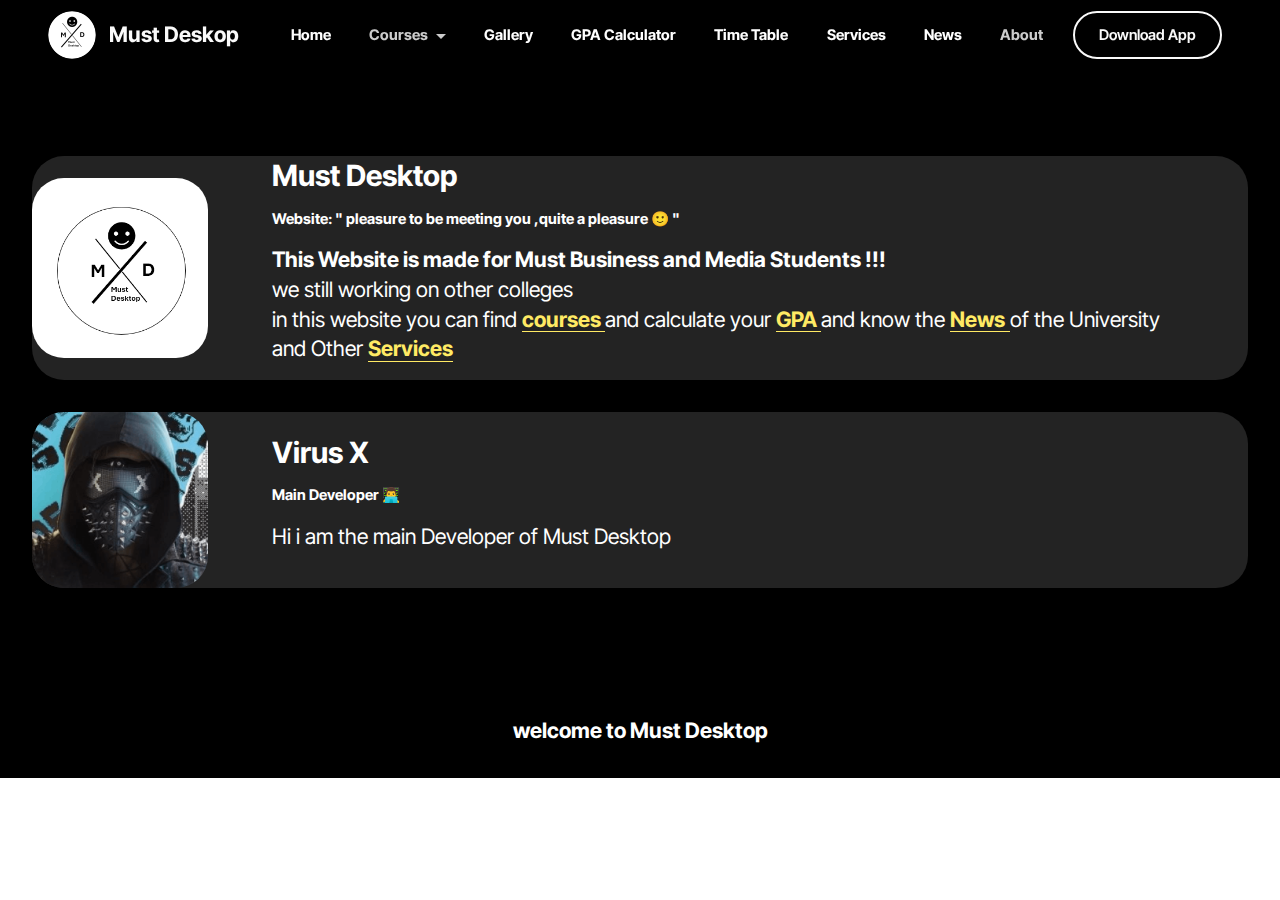
==== commit 9c82e42e: "Add files via upload" ====
--- a/about.html
+++ b/about.html
@@ -29,36 +29,36 @@
 </head>
 <body>
   
-  <section data-bs-version="5.1" class="menu menu2 cid-ui3Yb6I7RY" once="menu" id="menu2-1">
+    <section data-bs-version="5.1" class="menu menu2 cid-ui3Yb6I7RY" once="menu" id="menu2-0">
     
-    <nav class="navbar navbar-dropdown navbar-fixed-top navbar-expand-lg">
-        <div class="container">
-            <div class="navbar-brand">
-                <span class="navbar-logo">
-                    <a href="index.html">
-                        <img src="assets/images/must-dsk-96x96.png" alt="" style="height: 3rem;">
-                    </a>
-                </span>
-                <span class="navbar-caption-wrap"><a class="navbar-caption text-white text-primary display-7" href="index.html">Must Deskop</a></span>
+        <nav class="navbar navbar-dropdown navbar-fixed-top navbar-expand-lg">
+            <div class="container">
+                <div class="navbar-brand">
+                    <span class="navbar-logo">
+                        <a href="index.html">
+                            <img src="assets/images/must-dsk-96x96.png" alt="" style="height: 3rem;">
+                        </a>
+                    </span>
+                    <span class="navbar-caption-wrap"><a class="navbar-caption text-white text-primary display-7" href="index.html">Must Deskop</a></span>
+                </div>
+                <button class="navbar-toggler" type="button" data-toggle="collapse" data-bs-toggle="collapse" data-target="#navbarSupportedContent" data-bs-target="#navbarSupportedContent" aria-controls="navbarNavAltMarkup" aria-expanded="false" aria-label="Toggle navigation">
+                    <div class="hamburger">
+                        <span></span>
+                        <span></span>
+                        <span></span>
+                        <span></span>
+                    </div>
+                </button>
+                <div class="collapse navbar-collapse" id="navbarSupportedContent">
+                    <ul class="navbar-nav nav-dropdown" data-app-modern-menu="true"><li class="nav-item"><a class="nav-link link text-secondary text-primary display-4" href="index.html"><strong>Home</strong></a></li><li class="nav-item dropdown"><a class="nav-link link text-secondary text-primary dropdown-toggle display-4" href="about.html" data-toggle="dropdown-submenu" data-bs-toggle="dropdown" data-bs-auto-close="outside" aria-expanded="false"><strong>Courses</strong></a><div class="dropdown-menu" aria-labelledby="dropdown-895"><a class="text-secondary text-primary dropdown-item display-4" href="busm.html"><strong>Business</strong></a><a class="text-secondary text-primary dropdown-item display-4" href="med.html"><strong>Media</strong></a></div></li><li class="nav-item"><a class="nav-link link text-secondary text-primary show display-4" href="gallery.html"><strong>Gallery</strong></a></li><li class="nav-item"><a class="nav-link link text-secondary text-primary display-4" href="calc.html"><strong>GPA Calculator</strong></a></li><li class="nav-item"><a class="nav-link link text-secondary text-primary display-4" href="side/side.html" target="_blank"><strong>Time Table</strong></a></li>
+                        <li class="nav-item"><a class="nav-link link text-secondary text-primary display-4" href="serv.html"><strong>
+                                Services</strong></a></li><li class="nav-item"><a class="nav-link link text-secondary text-primary display-4" href="news.html#news09-1a"><strong>News</strong></a></li><li class="nav-item"><a class="nav-link link text-secondary text-primary display-4" href="about.html"><strong>About</strong></a></li></ul>
+                    
+                    <div class="navbar-buttons mbr-section-btn"><a class="btn btn-white-outline display-4" href="serv.html#article05-1d">
+                            Download App<br></a></div>
+                </div>
             </div>
-            <button class="navbar-toggler" type="button" data-toggle="collapse" data-bs-toggle="collapse" data-target="#navbarSupportedContent" data-bs-target="#navbarSupportedContent" aria-controls="navbarNavAltMarkup" aria-expanded="false" aria-label="Toggle navigation">
-                <div class="hamburger">
-                    <span></span>
-                    <span></span>
-                    <span></span>
-                    <span></span>
-                </div>
-            </button>
-            <div class="collapse navbar-collapse" id="navbarSupportedContent">
-                <ul class="navbar-nav nav-dropdown" data-app-modern-menu="true"><li class="nav-item"><a class="nav-link link text-secondary text-primary display-4" href="index.html"><strong>Home</strong></a></li><li class="nav-item dropdown"><a class="nav-link link text-secondary text-primary dropdown-toggle display-4" href="about.html" data-toggle="dropdown-submenu" data-bs-toggle="dropdown" data-bs-auto-close="outside" aria-expanded="false"><strong>Courses</strong></a><div class="dropdown-menu" aria-labelledby="dropdown-895"><a class="text-secondary text-primary dropdown-item display-4" href="busm.html"><strong>Business</strong></a><a class="text-secondary text-primary dropdown-item display-4" href="med.html"><strong>Media</strong></a></div></li><li class="nav-item"><a class="nav-link link text-secondary text-primary show display-4" href="gallery.html"><strong>Gallery</strong></a></li><li class="nav-item"><a class="nav-link link text-secondary text-primary display-4" href="calc.html"><strong>GPA Calculator</strong></a></li>
-                    <li class="nav-item"><a class="nav-link link text-secondary text-primary display-4" href="serv.html"><strong>
-                            Services</strong></a></li><li class="nav-item"><a class="nav-link link text-secondary text-primary display-4" href="news.html#news09-1a"><strong>News</strong></a></li><li class="nav-item"><a class="nav-link link text-secondary text-primary display-4" href="about.html"><strong>About</strong></a></li></ul>
-                
-                <div class="navbar-buttons mbr-section-btn"><a class="btn btn-white-outline display-4" href="serv.html#article05-1d">
-                        Download MD App<br></a></div>
-            </div>
-        </div>
-    </nav>
+        </nav>
 </section>
 
 <section data-bs-version="5.1" class="team2 cid-uijZBvjIOA" xmlns="http://www.w3.org/1999/html" id="team2-13">
--- a/assets/mobirise/css/mbr-additional.css
+++ b/assets/mobirise/css/mbr-additional.css
@@ -632,8 +632,8 @@
   color: #ffa4db;
 }
 /* Scroll to top button*/
-#scrollToTop a {
-  border-radius: 100px;
+.scrollToTop_wraper {
+  display: none;
 }
 .form-control {
   font-family: 'Inter Tight', sans-serif;
--- a/assets/mobirise/css/mbr-additional.css
+++ b/assets/mobirise/css/mbr-additional.css
@@ -632,8 +632,8 @@
   color: #ffa4db;
 }
 /* Scroll to top button*/
-#scrollToTop a {
-  border-radius: 100px;
+.scrollToTop_wraper {
+  display: none;
 }
 .form-control {
   font-family: 'Inter Tight', sans-serif;
